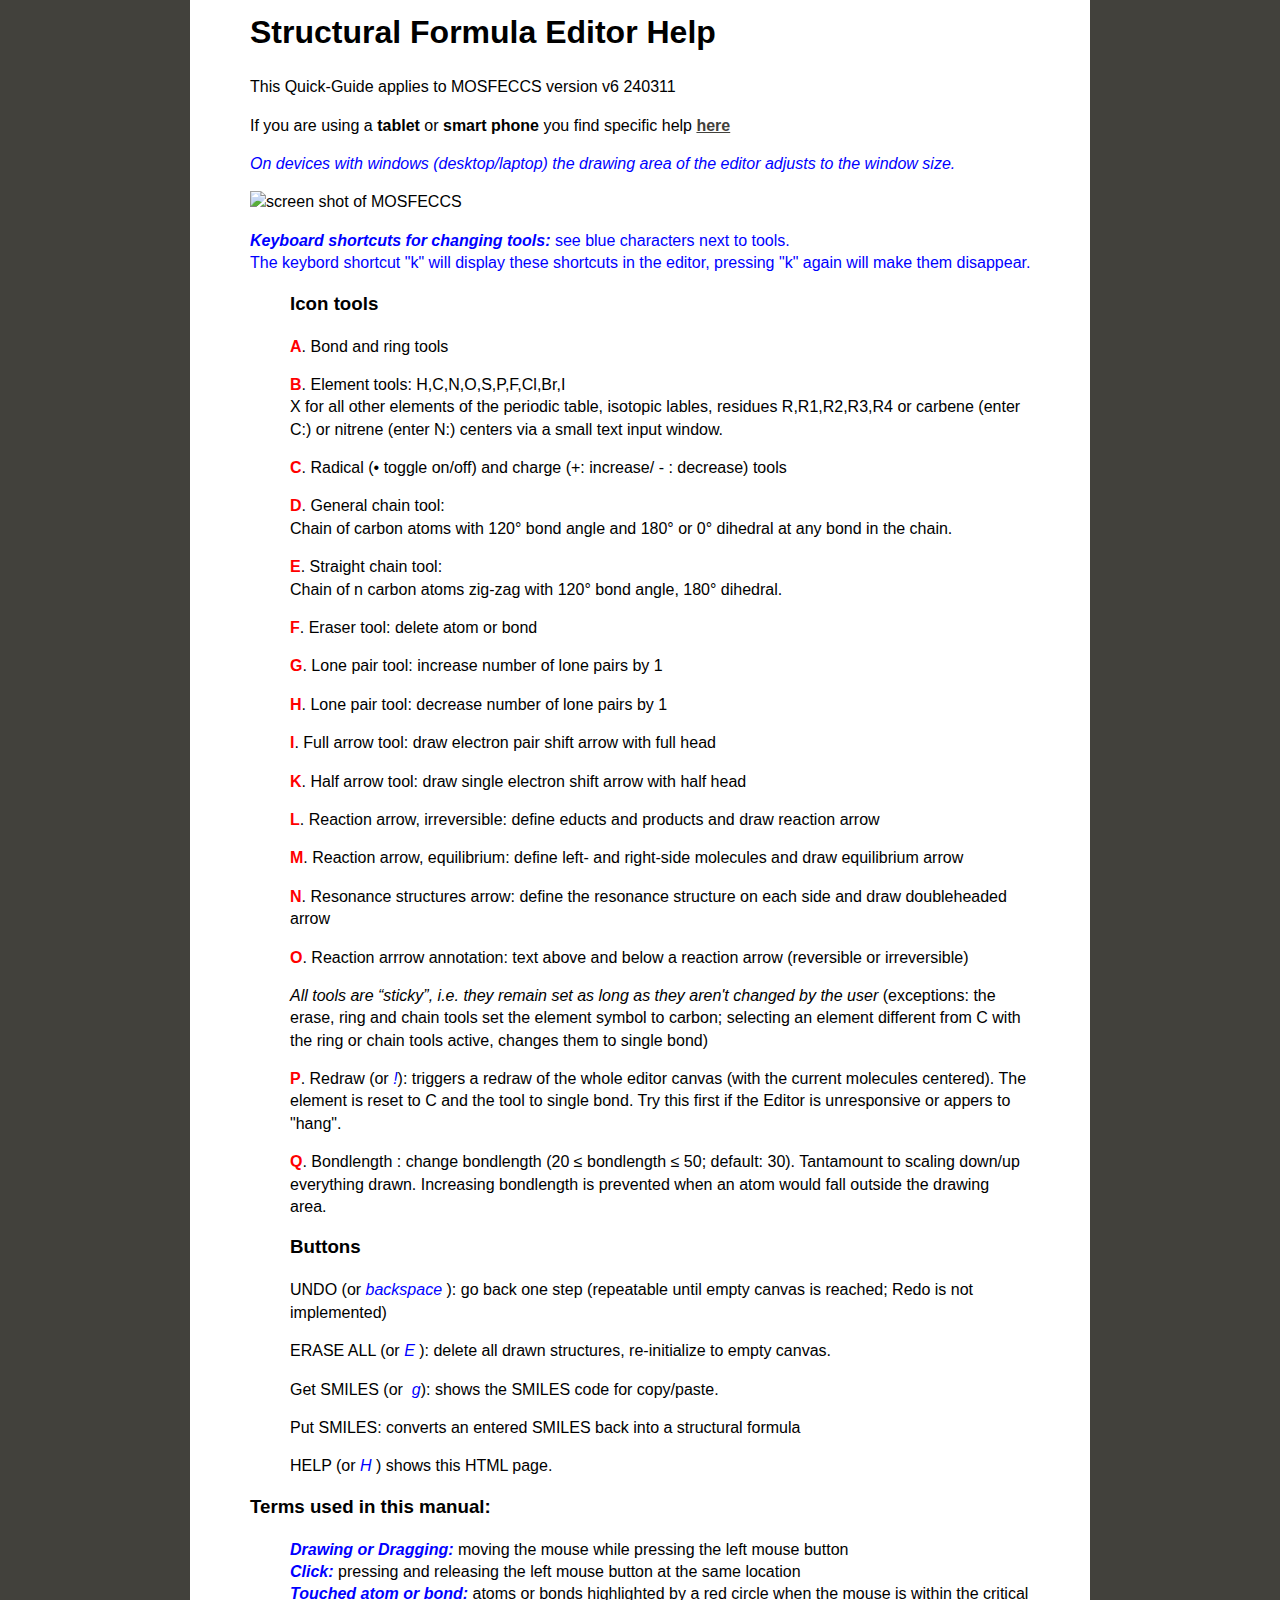
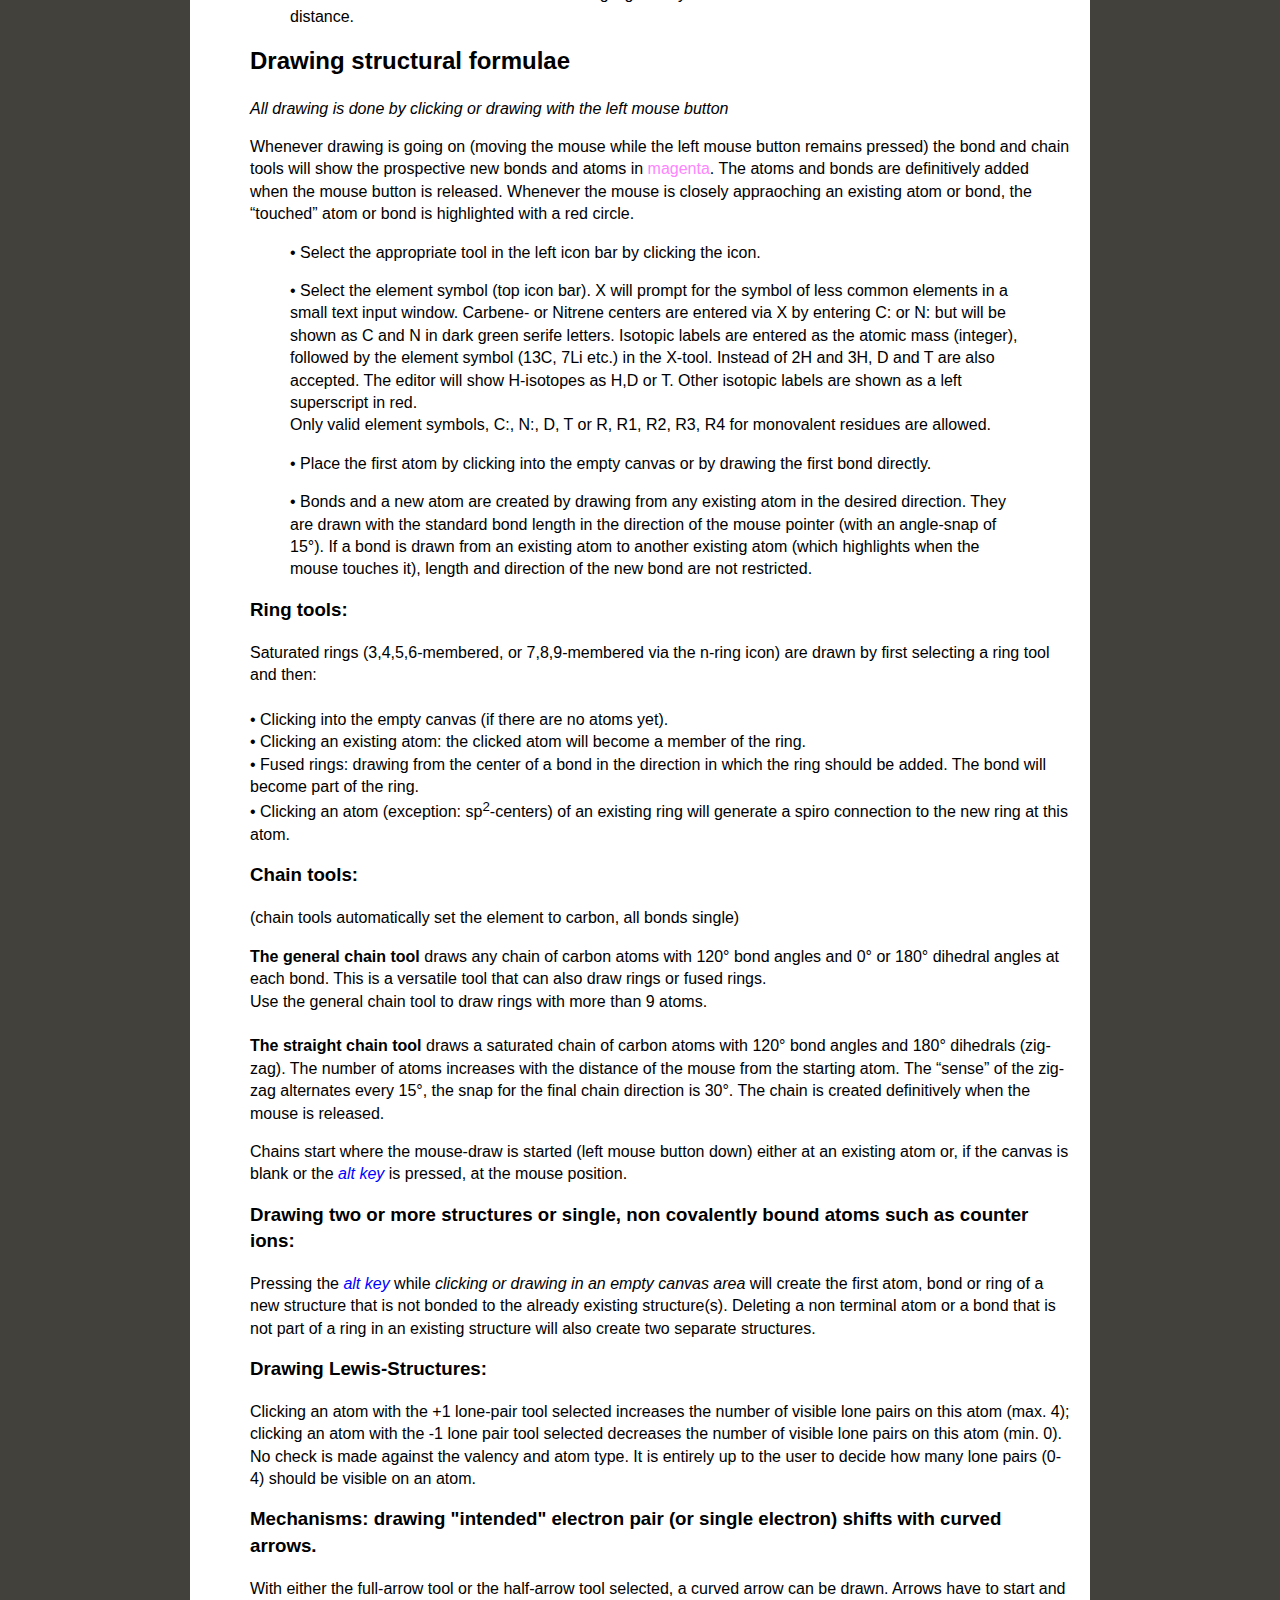
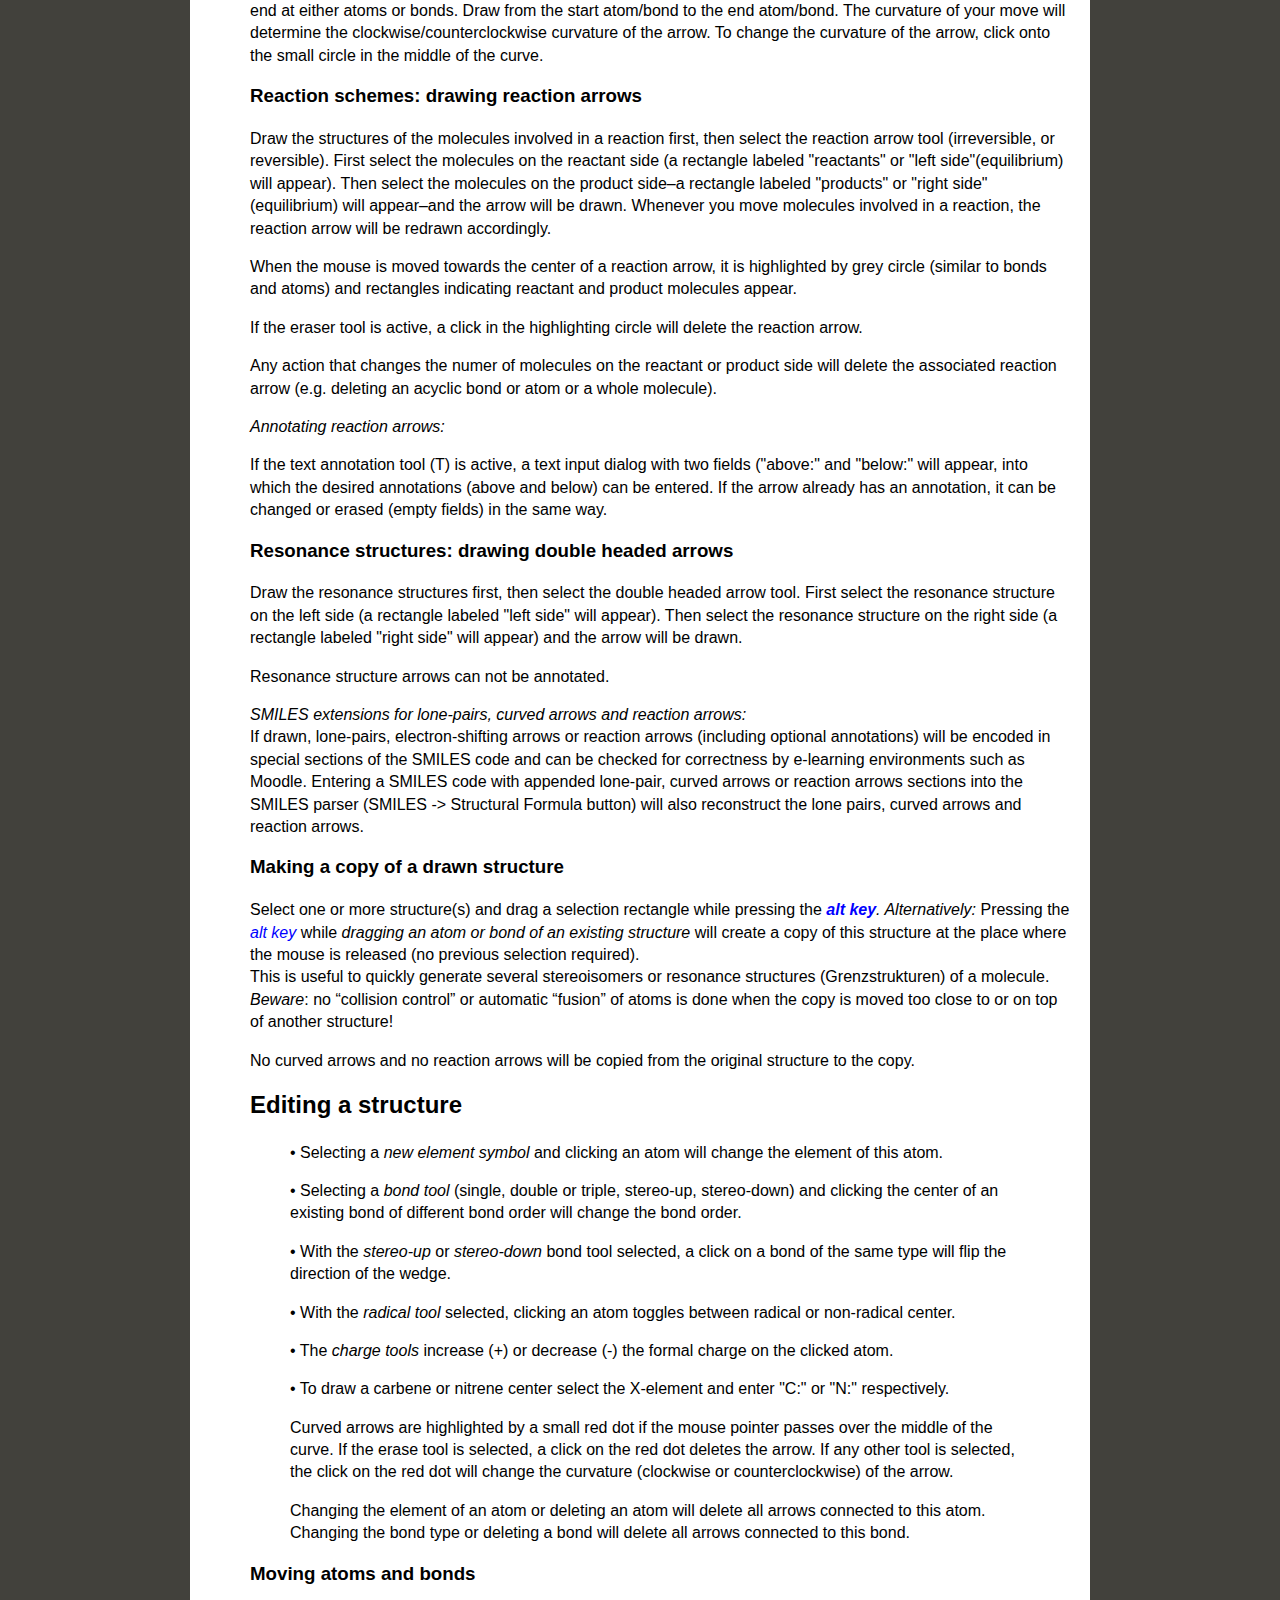
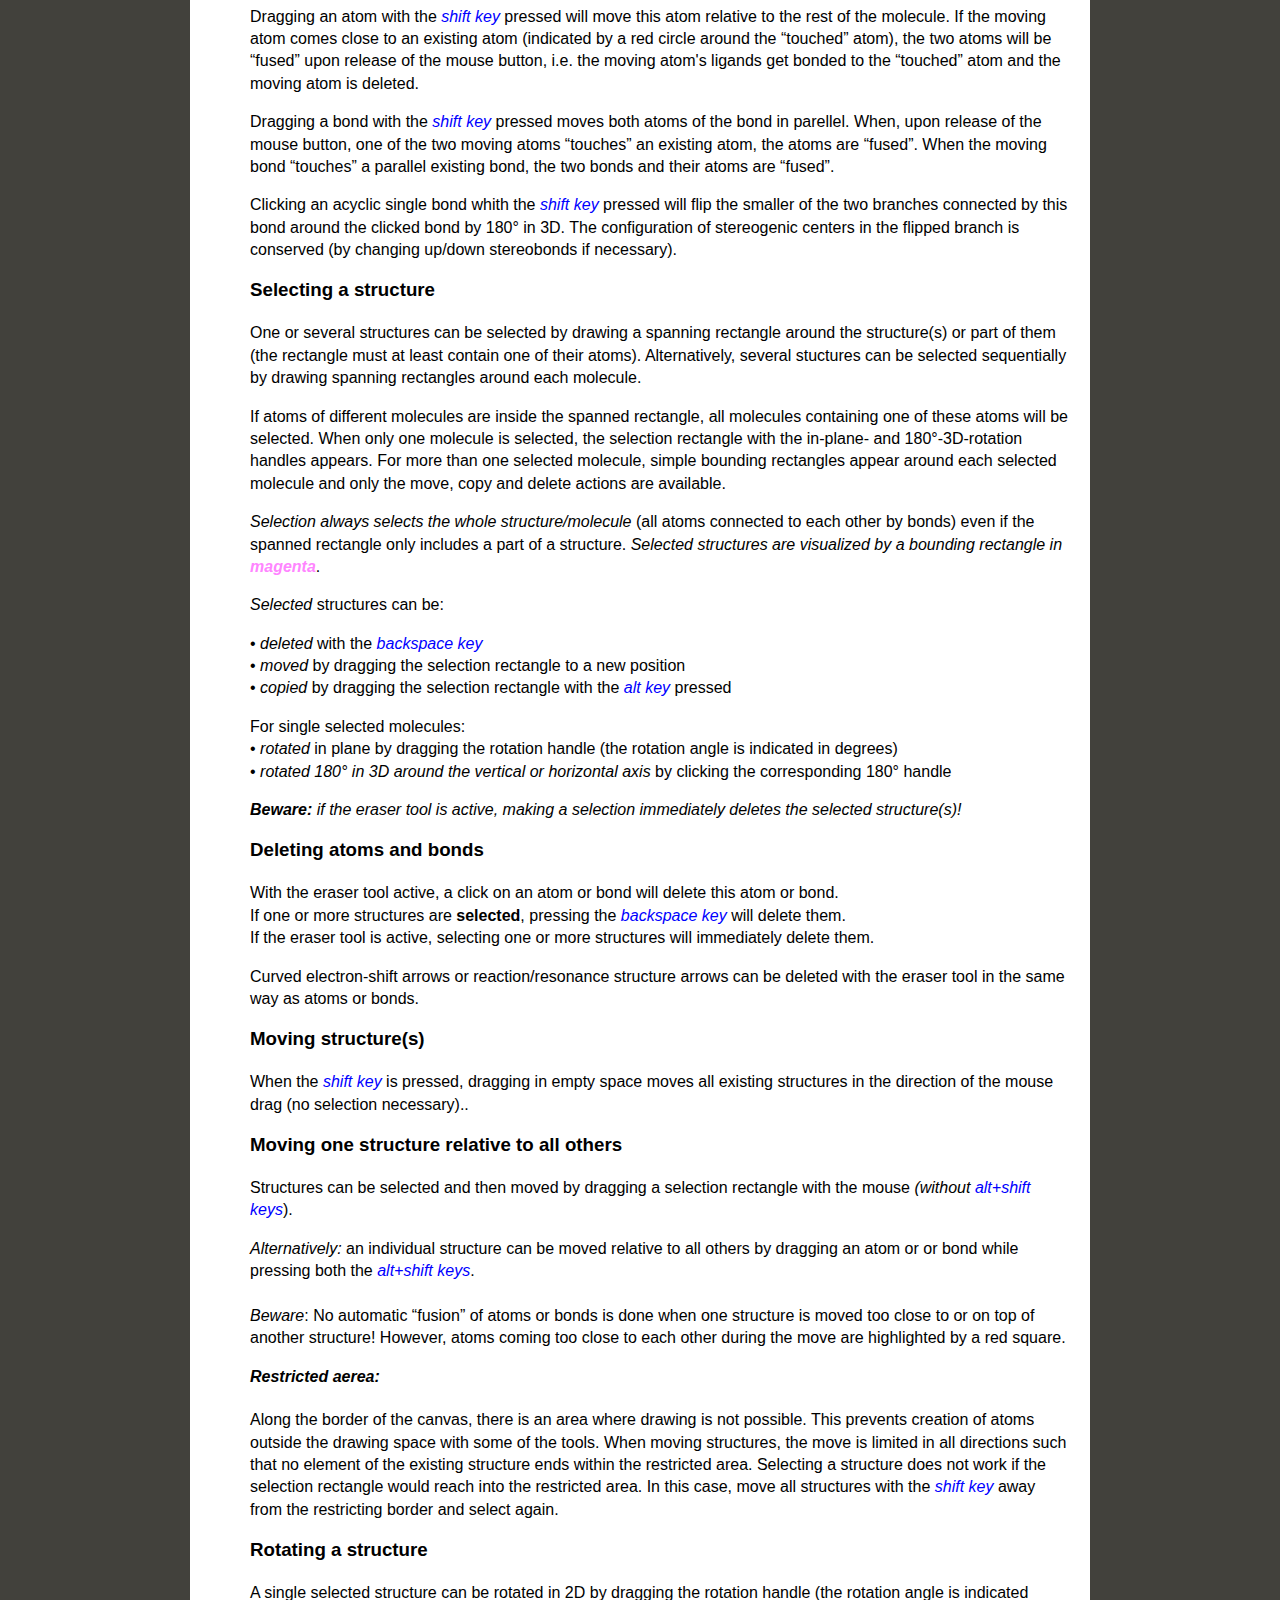
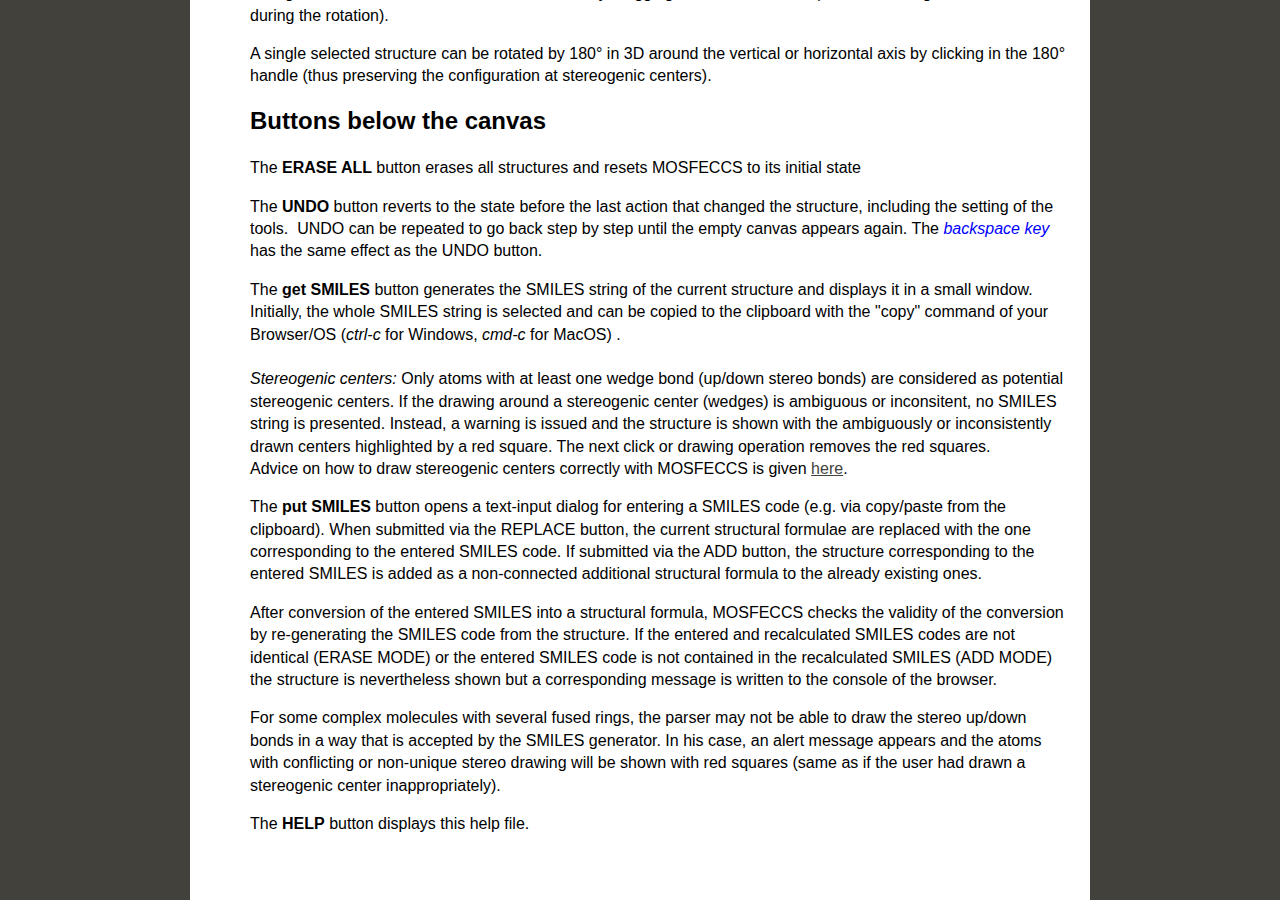
==== MolSketch Help.html @ 00e98e89 "Add files via upload" ====
<!DOCTYPE html PUBLIC "-//W3C//DTD XHTML 1.0 Transitional//EN" "http://www.w3.org/TR/xhtml1/DTD/xhtml1-transitional.dtd">
<!-- saved from url=(0102)https://moodle-app2.let.ethz.ch/pluginfile.php/2213157/mod_resource/content/31/help/MOSFECCS_Help.html -->
<html xmlns="http://www.w3.org/1999/xhtml"><head><meta http-equiv="Content-Type" content="text/html; charset=UTF-8">

<title>MolSketch Help</title>
<style type="text/css">
<!--
body {
	font: 100%/1.4 Verdana, Arial, Helvetica, sans-serif;
	background-color: #42413C;
	margin: 0;
	padding: 0;
	color: #000;
}

/* ~~ Element-/Tag-Selektoren ~~ */
ul, ol, dl { /* Aufgrund von Abweichungen zwischen verschiedenen Browsern empfiehlt es sich, die Auffüllung und den Rand in Listen auf 0 einzustellen. Zu Konsistenzzwecken können Sie die gewünschten Werte entweder hier oder in den enthaltenen Listenelementen (LI, DT, DD) eingeben. Beachten Sie, dass die hier eingegebenen Werte hierarchisch auf die .nav-Liste angewendet werden, sofern Sie keinen spezifischeren Selektor festlegen. */
	padding: 0;
	margin: 0;
}
h1, h2, h3, h4, h5, h6, p {
	margin-top: 0;	 /* Durch Verschieben des oberen Rands wird das Problem behoben, dass Ränder aus dem zugehörigen div-Tag geraten können. Der übrig gebliebene untere Rand hält ihn getrennt von allen folgenden Elementen. */
	padding-right: 20px;
	padding-left: 60px; /* Durch Hinzufügen der Auffüllung zu den Seiten der Elemente innerhalb der div-Tags anstelle der div-Tags selbst entfallen jegliche Box-Modell-Berechnungen. Alternativ kann auch ein verschachteltes div-Tag mit seitlicher Auffüllung verwendet werden. */
}
a img { /* Dieser Selektor entfernt den standardmäßigen blauen Rahmen, der in einigen Browsern um ein Bild angezeigt wird, wenn es von einem Hyperlink umschlossen ist. */
	border: none;
}
/* ~~ Die Reihenfolge der Stildefinitionen für die Hyperlinks der Site, einschließlich der Gruppe der Selektoren zum Erzeugen des Hover-Effekts, muss erhalten bleiben. ~~ */
a:link {
	color: #42413C;
	text-decoration: underline; /* Sofern Ihre Hyperlinks nicht besonders hervorgehoben werden sollen, empfiehlt es sich, zur schnellen visuellen Erkennung Unterstreichungen zu verwenden. */
}
a:visited {
	color: #6E6C64;
	text-decoration: underline;
}

/* ~~ Dieser Container mit fester Breite umschließt die anderen div-Tags. ~~ */
.container {
	width: 900px; 
	background-color: #FFF;
	margin: 0 auto; /* Der mit der Breite gekoppelte automatische Wert an den Seiten zentriert das Layout. */
}



.content {

	padding: 10px 0;
}
.container .content blockquote p strong {
	color: #F00;
}
.container .content blockquote p strong em {
	color: #00F;
}
.legend_to_picture {
	color: #00F;
}
.warning_on_top {
	color: #F00;
}
.blue_regular {
	color: #00F;
}
#textblau {
	color: #00F;
}
.magenta {
	color: #FF85FF;
}



-->
</style><style>
      body.shimeji-pinned iframe {
        pointer-events: none;
      }
      body.shimeji-select-ie {
        cursor: cell !important;
      }
      #shimeji-contextMenu::-webkit-scrollbar {
        width: 6px;
      }
      #shimeji-contextMenu::-webkit-scrollbar-thumb {
        background-color: rgba(30,30,30,0.6);
        border-radius: 3px;
      }
      #shimeji-contextMenu::-webkit-scrollbar-thumb:hover {
        background: #555;
      }
    </style><meta name="shimejiBrowserExtensionId" content="gohjpllcolmccldfdggmamodembldgpc" data-version="2.0.5"><link id="nordvpn-contentScript-extension-fonts" rel="stylesheet" href="./MolSketch Help_files/css"></head>

<body>

<div class="container">
  <div class="content">
    <h1>Structural Formula Editor Help</h1>
    <p>This Quick-Guide applies to MOSFECCS version v6 240311</p>
    <p>If you are using a <strong>tablet </strong>or<strong> smart phone&nbsp;</strong>you find specific help <a href="https://moodle-app2.let.ethz.ch/pluginfile.php/2213157/mod_resource/content/31/help/MOSFECCS_tablet_Help.html" title="Help for tablets"><strong>here</strong></a></p>
    <p class="blue_regular"><em>On devices with windows (desktop/laptop) the drawing area of the editor adjusts to the window size.</em></p>
    <p><img src="./MolSketch Help_files/ScreenShot_DT.jpg" width="720" height="680" alt="screen shot of MOSFECCS"></p>
    <p class="legend_to_picture">	<em><strong>Keyboard shortcuts for changing tools:</strong></em> see blue characters next to tools. <br>
    The keybord shortcut "k" will display these shortcuts in the editor, pressing "k" again will make them disappear.</p>
    <blockquote>
      <h3>Icon tools</h3>
    <p><strong>A</strong>.	Bond and ring tools</p>
	<p><strong>B</strong>.	Element tools: H,C,N,O,S,P,F,Cl,Br,I <br>
	  X for all other elements of the periodic table, isotopic lables, residues R,R1,R2,R3,R4 or carbene (enter C:) or nitrene (enter N:) centers via a small text input window.<br>
  </p>
	<p><strong>C</strong>.	Radical (• toggle on/off) and charge (+: increase/ - : decrease) tools<br>
    </p>
    <p><strong></strong><strong>D</strong>.	General chain tool:<br>
	Chain of carbon atoms with 120° bond angle and 180° or 0° dihedral at any bond in the chain.</p> 
	<p><strong>E</strong>.	Straight chain tool:<br> 
	Chain of n carbon atoms zig-zag with 120° bond angle, 180° dihedral.</p>
	<p><strong>F</strong>.	Eraser tool: delete atom or bond</p>
	<p><strong>G</strong>.	Lone pair tool: increase number of lone pairs by 1</p>
	<p><strong>H</strong>.	Lone pair tool: decrease number of lone pairs by 1</p>
    <p><strong>I</strong>.	Full arrow tool: draw electron pair shift arrow with full head</p>
    <p><strong>K</strong>.	Half arrow tool: draw single electron shift arrow with half head</p>
    <p><strong>L</strong>.	Reaction arrow, irreversible: define educts and products and draw reaction arrow</p>
    <p><strong>M</strong>.	Reaction arrow, equilibrium: define left- and right-side molecules and draw equilibrium arrow</p>
    <p><strong>N</strong>.	Resonance structures arrow: define the resonance structure on each side and draw doubleheaded arrow</p>
    <p><strong>O</strong>.	Reaction arrrow annotation: text above and below a reaction arrow (reversible or irreversible)</p>
    <p><em></em><em>All tools are “sticky”, i.e. they remain set as long as they aren't changed by the user</em> (exceptions: the erase, ring and chain tools set the element symbol to carbon; selecting an element different from C with the ring or chain tools active, changes them to single bond)</p>
	  <p><strong>P</strong>.	Redraw (or <span class="blue_regular"><em>!</em></span>): triggers a redraw of the whole editor canvas (with the current molecules centered). The element is reset to C and the tool to single bond. Try this first if the Editor is unresponsive or appers to "hang".&nbsp;</p>
	  <p><strong>Q</strong>. Bondlength : change bondlength (20 ≤ bondlength ≤ 50; default: 30). Tantamount to scaling down/up everything drawn.&nbsp;Increasing bondlength is prevented when an atom would fall outside the drawing area.&nbsp;&nbsp;</p>
<h3>Buttons</h3>
<p></p>
    <p></p>
    
<p>UNDO (or <span class="blue_regular"><em>backspace</em> </span>): go back one step (repeatable until empty canvas is reached; Redo is not implemented)</p>
<p>ERASE ALL (or <span class="blue_regular"><em>E</em> </span>): delete all drawn structures, re-initialize to empty canvas.</p>
<p>Get SMILES  (or&nbsp; <span class="blue_regular"><em>g</em></span>): shows the SMILES code  for copy/paste.</p>
<p>Put SMILES:	converts an entered SMILES back into a structural formula</p>
<p>HELP (or <span class="blue_regular"><em>H</em> </span>) shows this HTML page.&nbsp;</p>
    </blockquote>
    <h3>Terms used in this manual:</h3>
      <blockquote>
        <p><strong><em>Drawing or Dragging:</em></strong> moving the mouse while pressing the left mouse button<br>
        <strong><em>Click:</em></strong> pressing and releasing the left mouse button at the same location<br>
        <strong><em>Touched atom or bond:</em></strong> atoms or bonds highlighted by a red circle when the mouse is within the critical distance.        </p>
    </blockquote>
    <h2>Drawing structural formulae</h2>
    <p><em>All drawing is done by clicking or drawing with the left mouse button</em></p>
    <p>Whenever drawing is going on (moving the mouse while the left mouse button remains pressed) the bond and chain tools will show the prospective new bonds and atoms in <span class="magenta">magenta</span>. The atoms and bonds are definitively added when the mouse button is released. Whenever the mouse is closely appraoching an existing atom or bond, the “touched” atom or bond is highlighted with a red circle.</p> 
    <blockquote>
      <p>• Select the appropriate tool in the left icon bar by clicking the icon.</p>
      <p>• Select the element symbol (top icon bar). X will prompt for the symbol of less common elements in a small text input window. Carbene- or Nitrene centers are entered via X by entering C: or N: but will be shown as C and N in dark green serife letters. Isotopic labels are entered as the atomic mass (integer), followed by the element symbol (13C, 7Li etc.) in the X-tool. Instead of 2H and 3H, D and T are also accepted. The editor will show H-isotopes as H,D or T. Other isotopic labels are shown as a left superscript in red.&nbsp; &nbsp; <br>
        Only valid element symbols, C:, N:, D, T or R, R1, R2, R3, R4 for monovalent residues are allowed. </p>
      <p>• Place the first atom by clicking into the empty canvas or by drawing the first bond directly.</p>
      <p>• Bonds and a new atom are created by drawing from any existing atom in the desired direction. They are drawn with the standard bond length in the direction of the mouse pointer (with an angle-snap of  15°). If a bond is drawn from an existing atom to another existing atom (which highlights when the mouse touches it),  length and direction of the new bond are not restricted.    </p>
    </blockquote>
    <h3>Ring tools:</h3>
    <p>Saturated rings (3,4,5,6-membered, or 7,8,9-membered via the n-ring icon) are drawn by first selecting a ring tool and then:<br>
      <br>
      •	Clicking into the empty canvas (if there are no atoms yet).<br>
      •	Clicking an existing atom: the clicked atom will become a member of the ring.<br>
      •	Fused rings: drawing from the center of a bond in the direction in which the ring should be added. The bond will become part of the ring.<br>
    •	Clicking an  atom (exception: sp<sup>2</sup>-centers) of an existing ring will generate a spiro connection to the new ring at this atom.</p>
    <h3>Chain tools:</h3> 
    <p>(chain tools automatically set the element to carbon, all bonds single)</p>
    <p><strong>The general chain tool</strong> draws any chain of carbon atoms with 120° bond angles and 0° or 180° dihedral angles at each bond. This is a versatile tool that can also draw rings or fused rings. <br>
      Use the general chain tool to draw rings with more than 9 atoms.<br>
      <br>
      <strong>The straight chain tool</strong> draws a saturated chain of carbon atoms with 120° bond angles and 180° dihedrals (zig-zag). The number of atoms increases with the distance of the mouse from the starting atom. The “sense” of the zig-zag alternates every 15°, the snap for the final chain direction is 30°. The chain is created definitively when the mouse is released.<br>
	  </p>
<p>Chains start where the mouse-draw is started (left mouse button down) either at an existing atom or, if the canvas is blank or the <span class="blue_regular"><em>alt key</em></span> is pressed, at the mouse position.</p>
    <h3>Drawing two or more structures or single, non covalently bound atoms such as counter ions:</h3>
    <p>Pressing the<span class="blue_regular"> <em>alt</em> <em>key</em></span> while <em>clicking or drawing in an empty canvas area</em> will create the first atom, bond or ring of a new structure that is not bonded to the already existing structure(s). Deleting a non terminal atom or a bond that is not part of a ring in an existing structure will also create two separate structures.</p>
    <h3>Drawing Lewis-Structures:</h3>
    <p>Clicking an atom with the +1 lone-pair tool selected increases the number of visible lone pairs on this atom (max. 4); clicking an atom with the -1 lone pair tool selected decreases the number of visible lone pairs on this atom (min. 0). No check is made against the valency and atom type. It is entirely up to the user to decide how many lone pairs (0-4) should be visible on an atom.</p>
    <h3>Mechanisms: drawing "intended" electron pair (or single electron) shifts with curved arrows.</h3>
    <p>With either the full-arrow tool or the half-arrow tool selected, a curved arrow can be drawn. Arrows have to start and end at either atoms or bonds. Draw from the start atom/bond to the end atom/bond. The curvature of your move will determine the clockwise/counterclockwise curvature of the arrow. To change the curvature of the arrow, click onto the small circle in the middle of the curve.    </p>
    <h3>Reaction schemes: drawing reaction arrows    </h3>
    <p>Draw the structures of the molecules involved in a reaction first, then select the reaction arrow tool (irreversible, or reversible). First select the molecules on the reactant side (a rectangle labeled "reactants" or "left side"(equilibrium) will appear). Then select the molecules on the product side–a rectangle labeled "products" or "right side" (equilibrium) will appear–and the arrow will be drawn. Whenever you move molecules involved in a reaction, the reaction arrow will be redrawn accordingly.</p>
    <p>When  the mouse is moved towards the center of a reaction arrow, it is highlighted by grey circle (similar to bonds and atoms) and rectangles indicating reactant and product molecules appear. </p>
    <p>If the eraser tool is active, a click in the highlighting circle will delete the reaction arrow.</p>
    <p>Any action that changes the numer of molecules on the reactant or product side will delete the associated reaction arrow (e.g. deleting an acyclic bond or atom or a whole molecule).</p>
    <p><em>Annotating reaction arrows:</em></p>
    <p>If the text annotation tool (T) is active, a text input dialog with two fields ("above:" and "below:" will appear, into which the desired annotations (above and below) can be entered. If the arrow already has an annotation, it can be changed or erased (empty fields) in the same way. </p>
    <h3>Resonance structures: drawing double headed arrows</h3>
    <p>Draw the resonance structures  first, then select the double headed arrow tool. First select the resonance structure on the left side (a rectangle labeled "left side" will appear). Then select the resonance structure on the right side (a rectangle labeled "right side" will appear) and the arrow will be drawn.</p>
    <p>Resonance structure arrows can not be annotated.</p>
    <p><em>SMILES extensions for lone-pairs, curved arrows and reaction arrows:<br>
    </em>If drawn, lone-pairs, electron-shifting arrows or reaction arrows (including optional annotations) will be encoded in special sections of the SMILES code and can be checked for correctness by e-learning environments such as Moodle. Entering a SMILES code with appended lone-pair, curved arrows or reaction arrows sections into the SMILES parser (SMILES -&gt; Structural Formula button) will also reconstruct the lone pairs, curved arrows and reaction arrows.</p>
    <h3>Making a copy of a drawn structure    </h3>
    <p>Select one or more structure(s) and drag a selection rectangle while pressing the <span class="blue_regular"><strong><em>alt key</em></strong><em></em></span><em>. Alternatively: </em>Pressing the <em class="blue_regular">alt key</em> while  <em>dragging an atom or bond of an existing structure</em> will create a copy of this structure at the place where the mouse is released (no previous selection required). <br>
    This is useful to quickly generate several stereoisomers or resonance structures (Grenzstrukturen) of a molecule.<em><br>
    Beware</em>: no “collision control” or automatic “fusion” of atoms is done when the copy is moved too close to or on top of another structure!</p>
    <p>No curved arrows and no reaction arrows will be copied from the original structure to the copy.</p>
    <h2>Editing a structure</h2>
    <blockquote>
      <p>•	Selecting a <em>new element symbol</em> and clicking an atom will change the element of this atom.</p>
      <p>•	Selecting a <em>bond tool</em> (single, double or triple, stereo-up, stereo-down) and clicking the center 
        of an existing bond of different bond order will change the bond order.</p>
      <p>•	With the <em>stereo-up</em> or <em>stereo-down</em> bond tool selected, a click on a bond of the same type will flip the direction of the wedge.</p>
      <p>•	With the <em>radical tool</em> selected, clicking an atom toggles between radical or non-radical center.</p>
      <p>•	The <em>charge tools</em> increase (+) or decrease (-) the formal charge on the clicked atom.</p>
      <p>•	To draw a carbene or nitrene center select the X-element and enter "C:" or "N:" respectively.</p>
      <p>Curved arrows are highlighted by a small red dot if the mouse pointer passes over the middle of the curve. If the erase tool is selected, a click on the red dot deletes the arrow. If any other tool is selected, the click on the red dot will change the curvature (clockwise or counterclockwise) of the arrow.</p>
      <p>Changing the element of an atom or deleting an atom will delete all arrows connected to this atom.<br>
        Changing the bond type or deleting a bond will delete all arrows connected to this bond. </p>
    </blockquote>
    <h3>Moving atoms and bonds</h3>
    <p>Dragging an atom with the <em class="blue_regular">shift key</em> pressed will move this atom relative to the rest of the molecule. If the moving atom comes close to an existing atom (indicated by a red circle around the “touched” atom), the two atoms will be “fused” upon release of the mouse button, i.e. the moving atom's ligands get bonded to the “touched” atom and the moving atom is deleted.</p>
    <p>Dragging a bond with the <em class="blue_regular">shift key</em> pressed moves both atoms of the bond in parellel. When, upon release of the mouse button, one of the two moving atoms “touches” an existing atom, the atoms are “fused”. When the moving bond “touches” a parallel existing bond, the two bonds and their atoms are “fused”. </p>
    <p>Clicking an acyclic single bond whith the  <em class="blue_regular">shift key</em> pressed will flip the smaller of the two branches connected by this bond around the clicked bond by 180° in 3D. The configuration of stereogenic centers in the flipped branch is conserved (by changing up/down stereobonds if necessary).</p>
      <p></p>
    <h3>Selecting a structure</h3>
      <p>One or several structures can be selected by drawing a spanning rectangle around the structure(s) or part of them (the rectangle must at least contain one of their atoms). Alternatively, several stuctures can be selected sequentially by drawing spanning rectangles around each molecule. </p>
      <p>If atoms of different molecules are inside the spanned rectangle, all  molecules containing one of these atoms will be selected. When only one molecule is selected, the selection rectangle with the in-plane- and 180°-3D-rotation handles appears. For more than one selected molecule,  simple bounding rectangles appear around each selected molecule and only the move, copy and delete actions are available.</p>
      <p><em>Selection always selects the whole structure/molecule</em> (all atoms connected to each other by bonds) even if the spanned rectangle only includes a part of a structure. <em>Selected structures are visualized by a bounding rectangle in <span class="magenta"><strong>magenta</strong></span></em>.      </p>
      <p><em>Selected</em> structures can be:</p>
      <p>• <em>deleted</em> with the <span class="blue_regular" id="textblau"><em>backspace key</em></span><br>
        • <em>moved</em> by dragging the selection rectangle to a new position<br>
      • <em>copied</em> by dragging the selection rectangle with the <span class="blue_regular"><em>alt key</em></span> pressed</p>
      <p>For single selected molecules:<br>
    	• <em>rotated</em> in plane by dragging the rotation handle (the rotation angle is indicated in degrees)<br>
        • <em> rotated 180° in 3D around the vertical or horizontal axis </em>by clicking the corresponding 180° handle <br>
      </p>
      <p><em><strong>Beware:</strong> if the eraser tool is active, making a selection immediately deletes the selected structure(s)!</em></p>
    <h3>Deleting atoms and bonds</h3>
    <p>With the eraser tool active, a click on an atom or bond will delete this atom or bond.<br>
      If one or more structures are <strong>selected</strong>, pressing the <span class="blue_regular"><em>backspace key</em> </span> will delete them. <br>
      If the eraser tool is active, selecting one or more structures will immediately delete them.</p>
    <p>Curved electron-shift arrows or reaction/resonance structure arrows can be deleted with the eraser tool in the same way as atoms or bonds.</p>
<h3>Moving structure(s)</h3>
    <p>When the <em class="blue_regular">shift key</em> is pressed, dragging in empty space moves all existing structures in the direction of the mouse drag (no selection necessary)..<br>
    </p>
    <h3>Moving one structure relative to all others</h3>
    <p>Structures can be selected and then moved by dragging  a selection rectangle with the mouse <em>(without</em> <em class="blue_regular">alt+shift keys</em>).</p>
    <p><em>Alternatively:</em> an individual structure can be moved relative to all others by dragging an atom or or bond while pressing both the <em class="blue_regular">alt+shift keys</em>.<br>
      <br>
    <em>Beware</em>: No automatic “fusion” of atoms or bonds is done when one structure is moved too close to or on top of another structure! However, atoms coming too close to each other during the move are highlighted by a red square.</p>
    <h4><em>Restricted aerea:</em></h4>
    <p>Along the border of the canvas, there is an area where drawing is not possible. This prevents creation of atoms outside the drawing space with some of the tools. When moving structures, the move is limited in all directions such that no element of the existing structure ends within the restricted area. Selecting a structure does not work if the selection rectangle would reach into the restricted area. In this case, move all structures with the <span class="blue_regular"><em>shift key</em></span> away from the restricting border and select again.</p>
    <h3>Rotating a structure</h3>
    <p>A single selected structure can be rotated in 2D by dragging the rotation handle (the rotation angle is indicated during the rotation).</p>
    <p>A single selected structure can be rotated  by 180° in 3D around the vertical or horizontal axis by clicking in the 180° handle (thus preserving the configuration at stereogenic centers).</p>
    <p></p>
    <h2>Buttons below the canvas    </h2>
    <p>The <strong>ERASE ALL </strong>button erases all structures and resets MOSFECCS to its initial state</p>
    <p>The <strong>UNDO </strong>button reverts to the state before the last action that changed the structure, including the setting of the tools.&nbsp; UNDO can be repeated to go back step by step until the empty canvas appears again. The <span class="blue_regular"><em>backspace key</em></span> has the same effect as the UNDO button.&nbsp;&nbsp;</p>
    <p>The <strong>get SMILES </strong> button generates the SMILES string of the current structure and displays it in a small window. Initially, the whole SMILES string is selected and  can be copied to the clipboard with the "copy" command of your Browser/OS (<em>ctrl-c</em> for Windows, <em>cmd-c</em> for MacOS) .<br>
<br>
      <em>Stereogenic centers:</em> Only atoms with at least one wedge bond (up/down stereo bonds) are considered as potential stereogenic centers. If the drawing around a stereogenic center (wedges) is ambiguous or inconsitent, no SMILES string is presented. Instead, a warning is issued and the structure is shown with the ambiguously or inconsistently drawn centers highlighted by a red square. The next click or drawing operation removes the red squares. <br>
    Advice on how to draw stereogenic centers correctly with MOSFECCS is given <a href="https://moodle-app2.let.ethz.ch/pluginfile.php/2213157/mod_resource/content/31/stereohelp/stereodrawing.html">here</a>.</p>
<p>The <strong>put</strong>&nbsp;<strong>SMILES</strong> button opens a text-input dialog for entering a SMILES code (e.g. via copy/paste from the clipboard). When submitted via the REPLACE button, the current structural formulae are replaced with the one corresponding to the entered SMILES code. If submitted via the ADD button, the structure corresponding to the entered SMILES is added as a non-connected additional structural formula to the already existing ones.</p>
    <p>After conversion of the entered SMILES into a structural formula, MOSFECCS checks the validity of the conversion by re-generating the SMILES code from the  structure. If the entered and recalculated SMILES codes are not identical (ERASE MODE) or the entered SMILES code is not contained in the recalculated SMILES (ADD MODE) the structure is nevertheless shown but a corresponding message is written to the console of the browser.</p>
    <p>For some complex molecules with several fused rings, the parser may not be able to draw the stereo up/down bonds in a way that is accepted by the SMILES generator. In his case, an alert message appears and the atoms with conflicting or non-unique stereo drawing will be shown with red squares (same as if the user had drawn a stereogenic center inappropriately). </p>
    <p>The <strong>HELP</strong> button displays this help file.</p>
<p><br>
</p>
  </div>
  <!-- end .container --></div>


<div id="shimeji-workArea" style="position: fixed; background: transparent; z-index: 2147483643; width: 100vw; height: 100vh; left: 0px; top: 0px; transform: translate(0px, 0px); pointer-events: none;"></div></body><f190bd2b-2269-47bc-87df-debbedae7aec><template shadowrootmode="closed"><div id="e8a3aaf5-d23c-4831-b4bc-423915dc358a" style="position: fixed; top: 0px; left: 50%; transform: translateX(-50%); z-index: 2147483647;"></div><style>*,::backdrop,:after,:before{--tw-border-spacing-x:0;--tw-border-spacing-y:0;--tw-translate-x:0;--tw-translate-y:0;--tw-rotate:0;--tw-skew-x:0;--tw-skew-y:0;--tw-scale-x:1;--tw-scale-y:1;--tw-pan-x: ;--tw-pan-y: ;--tw-pinch-zoom: ;--tw-scroll-snap-strictness:proximity;--tw-gradient-from-position: ;--tw-gradient-via-position: ;--tw-gradient-to-position: ;--tw-ordinal: ;--tw-slashed-zero: ;--tw-numeric-figure: ;--tw-numeric-spacing: ;--tw-numeric-fraction: ;--tw-ring-inset: ;--tw-ring-offset-width:0px;--tw-ring-offset-color:#fff;--tw-ring-color:#3b82f680;--tw-ring-offset-shadow:0 0 #0000;--tw-ring-shadow:0 0 #0000;--tw-shadow:0 0 #0000;--tw-shadow-colored:0 0 #0000;--tw-blur: ;--tw-brightness: ;--tw-contrast: ;--tw-grayscale: ;--tw-hue-rotate: ;--tw-invert: ;--tw-saturate: ;--tw-sepia: ;--tw-drop-shadow: ;--tw-backdrop-blur: ;--tw-backdrop-brightness: ;--tw-backdrop-contrast: ;--tw-backdrop-grayscale: ;--tw-backdrop-hue-rotate: ;--tw-backdrop-invert: ;--tw-backdrop-opacity: ;--tw-backdrop-saturate: ;--tw-backdrop-sepia: ;--tw-contain-size: ;--tw-contain-layout: ;--tw-contain-paint: ;--tw-contain-style: }*,:after,:before{border:0 solid #1b1b1b33;box-sizing:border-box}:after,:before{--tw-content:""}:host,html{line-height:1.5;-webkit-text-size-adjust:100%;font-family:Lato,ui-sans-serif,system-ui,-apple-system,BlinkMacSystemFont,Segoe UI,Roboto,Helvetica Neue,Arial,Noto Sans,sans-serif,Apple Color Emoji,Segoe UI Emoji,Segoe UI Symbol,Noto Color Emoji;font-feature-settings:normal;font-variation-settings:normal;tab-size:4;-webkit-tap-highlight-color:transparent}body{line-height:inherit;margin:0}hr{border-top-width:1px;color:inherit;height:0}abbr:where([title]){text-decoration:underline dotted}h1,h2,h3,h4,h5,h6{font-size:inherit;font-weight:inherit}a{color:inherit;text-decoration:inherit}b,strong{font-weight:bolder}code,kbd,pre,samp{font-family:ui-monospace,SFMono-Regular,Menlo,Monaco,Consolas,Liberation Mono,Courier New,monospace;font-feature-settings:normal;font-size:1em;font-variation-settings:normal}small{font-size:80%}sub,sup{font-size:75%;line-height:0;position:relative;vertical-align:initial}sub{bottom:-.25em}sup{top:-.5em}table{border-collapse:collapse;border-color:inherit;text-indent:0}button,input,optgroup,select,textarea{color:inherit;font-family:inherit;font-feature-settings:inherit;font-size:100%;font-variation-settings:inherit;font-weight:inherit;letter-spacing:inherit;line-height:inherit;margin:0;padding:0}button,select{text-transform:none}button,input:where([type=button]),input:where([type=reset]),input:where([type=submit]){-webkit-appearance:button;background-color:initial;background-image:none}:-moz-focusring{outline:auto}:-moz-ui-invalid{box-shadow:none}progress{vertical-align:initial}::-webkit-inner-spin-button,::-webkit-outer-spin-button{height:auto}[type=search]{-webkit-appearance:textfield;outline-offset:-2px}::-webkit-search-decoration{-webkit-appearance:none}::-webkit-file-upload-button{-webkit-appearance:button;font:inherit}summary{display:list-item}blockquote,dd,dl,figure,h1,h2,h3,h4,h5,h6,hr,p,pre{margin:0}fieldset{margin:0}fieldset,legend{padding:0}menu,ol,ul{list-style:none;margin:0;padding:0}dialog{padding:0}textarea{resize:vertical}input::placeholder,textarea::placeholder{color:#5e5e5e;opacity:1}[role=button],button{cursor:pointer}:disabled{cursor:default}audio,canvas,embed,iframe,img,object,svg,video{display:block;vertical-align:middle}img,video{height:auto;max-width:100%}[hidden]:where(:not([hidden=until-found])){display:none}:host,:root{--white-fixed:255 255 255;--black-fixed:27 27 27;--background-low:243 243 243;--background-high:255 255 255;--background-overlay:#1b1b1bad;--background-success:10 133 80;--background-caution:222 39 23;--background-attention:255 161 0;--text-primary:27 27 27;--text-secondary:94 94 94;--text-disabled:#1b1b1b5c;--text-accent-primary:62 95 255;--text-accent-secondary:59 84 199;--text-accent-disabled:#1b1b1b5c;--text-success:6 121 72;--text-caution:191 34 19;--text-attention:217 108 0;--text-on-accent-primary:255 255 255;--text-on-accent-secondary:#ffffffb3;--text-on-accent-disabled:#fff;--fill-accent-primary:62 95 255;--fill-accent-secondary:59 84 199;--fill-accent-tertiary:43 67 178;--fill-accent-disabled:#1b1b1b33;--fill-grey-primary:255 255 255;--fill-grey-secondary:241 241 241;--fill-grey-tertiary:250 250 250;--fill-grey-disabled:#1b1b1b33;--fill-grey-neutral:136 136 136;--fill-grey-black:27 27 27;--fill-success:10 133 80;--fill-caution:222 39 23;--fill-attention:255 161 0;--stroke-divider:224 224 224;--stroke-card-soft:237 237 237;--stroke-card-medium:#1b1b1b4d;--stroke-disabled:#1b1b1b33;--system-info:62 95 255;--system-success:6 121 72;--system-caution:255 126 35;--system-attention:191 34 19;--system-critical:191 34 19}.dark{--white-fixed:255 255 255;--black-fixed:27 27 27;--background-low:63 63 63;--background-high:27 27 27;--background-overlay:#1b1b1bad;--background-success:24 134 87;--background-caution:222 39 23;--background-attention:255 161 0;--text-primary:255 255 255;--text-secondary:207 207 207;--text-disabled:#ffffff54;--text-accent-primary:97 124 255;--text-accent-secondary:59 84 199;--text-accent-disabled:#ffffff5c;--text-success:51 204 112;--text-caution:255 120 107;--text-attention:250 146 0;--text-on-accent-primay:255 255 255;--text-on-accent-secondary:#ffffffb3;--text-on-accent-disabled:#ffffff5c;--fill-accent-primary:62 95 255;--fill-accent-secondary:59 84 199;--fill-accent-tertiary:43 67 178;--fill-grey-primary:63 63 63;--fill-grey-secondary:41 41 41;--fill-grey-tertiary:32 32 32;--fill-grey-neutral:162 162 162;--fill-accent-disabled:#ffffff26;--fill-grey-disabled:#ffffff26;--fill-grey-black:255 255 255;--fill-success:24 134 87;--fill-caution:222 39 23;--fill-attention:255 161 0;--stroke-divider:46 46 46;--stroke-card-soft:45 45 45;--stroke-card-medium:#75757575;--stroke-disabled:#ffffff26;--system-info:62 95 255;--system-success:51 204 112;--system-caution:227 122 48;--system-attention:255 120 107;--system-critical:255 120 107}.container{width:100%}@media (min-width:640px){.container{max-width:640px}}@media (min-width:768px){.container{max-width:768px}}@media (min-width:1024px){.container{max-width:1024px}}@media (min-width:1280px){.container{max-width:1280px}}@media (min-width:1536px){.container{max-width:1536px}}.pointer-events-none{pointer-events:none}.\!visible{visibility:visible!important}.sticky{position:sticky}.inset-0{inset:0}.inset-y-0{bottom:0;top:0}.bottom-0{bottom:0}.bottom-\[64px\]{bottom:64px}.left-0{left:0}.left-1\/2,.left-2\/4{left:50%}.top-1\/2{top:50%}.top-2{top:.5em}.top-2\/4{top:50%}.z-50{z-index:50}.z-\[1\]{z-index:1}.m-0{margin:0}.\!mt-0\.5{margin-top:.125em!important}.ml-1\.5{margin-left:.375em}.ml-10{margin-left:2.5em}.ml-4{margin-left:1em}.mr-0{margin-right:0}.mr-10{margin-right:2.5em}.mr-4{margin-right:1em}.mt-0\.5{margin-top:.125em}.line-clamp-2{-webkit-line-clamp:2}.line-clamp-2,.line-clamp-3{display:-webkit-box;overflow:hidden;-webkit-box-orient:vertical}.line-clamp-3{-webkit-line-clamp:3}.line-clamp-4{-webkit-line-clamp:4}.line-clamp-4,.line-clamp-5{display:-webkit-box;overflow:hidden;-webkit-box-orient:vertical}.line-clamp-5{-webkit-line-clamp:5}.line-clamp-6{display:-webkit-box;overflow:hidden;-webkit-box-orient:vertical;-webkit-line-clamp:6}.table{display:table}.inline-table{display:inline-table}.table-caption{display:table-caption}.table-cell{display:table-cell}.table-column{display:table-column}.table-column-group{display:table-column-group}.table-footer-group{display:table-footer-group}.table-header-group{display:table-header-group}.table-row-group{display:table-row-group}.table-row{display:table-row}.flow-root{display:flow-root}.inline-grid{display:inline-grid}.contents{display:contents}.list-item{display:list-item}.h-11{height:2.75em}.h-12{height:3em}.h-2{height:.5em}.h-3\.5{height:.875em}.h-\[154px\]{height:154px}.h-\[18px\]{height:18px}.h-\[20px\]{height:20px}.h-\[49px\]{height:49px}.h-px{height:1px}.max-h-\[165px\]{max-height:165px}.max-h-\[205px\]{max-height:205px}.min-h-15{min-height:3.75em}.min-h-\[154px\]{min-height:154px}.w-12{width:3em}.w-2{width:.5em}.w-3\.5{width:.875em}.w-44{width:11em}.w-\[18px\]{width:18px}.w-\[38px\]{width:38px}.w-\[43\%\]{width:43%}.w-\[49px\]{width:49px}.w-\[57\%\]{width:57%}.min-w-0{min-width:0}.min-w-19\.5{min-width:4.875em}.min-w-35\.5{min-width:8.875em}.min-w-42\.5{min-width:10.625em}.flex-1{flex:1 1 0%}.flex-shrink{flex-shrink:1}.flex-grow-0{flex-grow:0}.-translate-x-1\/2,.-translate-x-2\/4{--tw-translate-x:-50%}.-translate-x-1\/2,.-translate-x-2\/4,.-translate-y-1\/2{transform:translate(var(--tw-translate-x),var(--tw-translate-y)) rotate(var(--tw-rotate)) skew(var(--tw-skew-x)) skewY(var(--tw-skew-y)) scaleX(var(--tw-scale-x)) scaleY(var(--tw-scale-y))}.-translate-y-1\/2{--tw-translate-y:-50%}.-translate-y-1\/4{--tw-translate-y:-25%}.-translate-y-1\/4,.-translate-y-2\/4{transform:translate(var(--tw-translate-x),var(--tw-translate-y)) rotate(var(--tw-rotate)) skew(var(--tw-skew-x)) skewY(var(--tw-skew-y)) scaleX(var(--tw-scale-x)) scaleY(var(--tw-scale-y))}.-translate-y-2\/4{--tw-translate-y:-50%}.translate-x-1{--tw-translate-x:.25em}.translate-x-1,.translate-x-5{transform:translate(var(--tw-translate-x),var(--tw-translate-y)) rotate(var(--tw-rotate)) skew(var(--tw-skew-x)) skewY(var(--tw-skew-y)) scaleX(var(--tw-scale-x)) scaleY(var(--tw-scale-y))}.translate-x-5{--tw-translate-x:1.25em}.translate-y-0{--tw-translate-y:0px}.translate-y-0,.translate-y-1\/2{transform:translate(var(--tw-translate-x),var(--tw-translate-y)) rotate(var(--tw-rotate)) skew(var(--tw-skew-x)) skewY(var(--tw-skew-y)) scaleX(var(--tw-scale-x)) scaleY(var(--tw-scale-y))}.translate-y-1\/2{--tw-translate-y:50%}.-rotate-90{--tw-rotate:-90deg}.-rotate-90,.rotate-180{transform:translate(var(--tw-translate-x),var(--tw-translate-y)) rotate(var(--tw-rotate)) skew(var(--tw-skew-x)) skewY(var(--tw-skew-y)) scaleX(var(--tw-scale-x)) scaleY(var(--tw-scale-y))}.rotate-180{--tw-rotate:180deg}.rotate-90{--tw-rotate:90deg}.rotate-90,.scale-100{transform:translate(var(--tw-translate-x),var(--tw-translate-y)) rotate(var(--tw-rotate)) skew(var(--tw-skew-x)) skewY(var(--tw-skew-y)) scaleX(var(--tw-scale-x)) scaleY(var(--tw-scale-y))}.scale-100{--tw-scale-x:1;--tw-scale-y:1}.scale-95{--tw-scale-x:.95;--tw-scale-y:.95}.-scale-x-100,.scale-95{transform:translate(var(--tw-translate-x),var(--tw-translate-y)) rotate(var(--tw-rotate)) skew(var(--tw-skew-x)) skewY(var(--tw-skew-y)) scaleX(var(--tw-scale-x)) scaleY(var(--tw-scale-y))}.-scale-x-100{--tw-scale-x:-1}.transform{transform:translate(var(--tw-translate-x),var(--tw-translate-y)) rotate(var(--tw-rotate)) skew(var(--tw-skew-x)) skewY(var(--tw-skew-y)) scaleX(var(--tw-scale-x)) scaleY(var(--tw-scale-y))}@keyframes spin{to{transform:rotate(1turn)}}.animate-spin{animation:spin 1s linear infinite}.cursor-auto{cursor:auto}.select-none{user-select:none}.\!resize-none{resize:none!important}.appearance-none{appearance:none}.flex-wrap{flex-wrap:wrap}.flex-wrap-reverse{flex-wrap:wrap-reverse}.gap-4{gap:1em}.gap-x-3\.5{column-gap:.875em}.gap-y-3{row-gap:.75em}.overflow-auto{overflow:auto}.break-all{word-break:break-all}.rounded-full{border-radius:9999px}.\!border-0{border-width:0!important}.border-none{border-style:none}.border-disabled{border-color:var(--fill-accent-disabled)}.border-gray-700{border-color:#1b1b1b4d}.border-transparent{border-color:#0000}.bg-black{background-color:rgb(var(--black-fixed))}.bg-black\/60{background-color:rgb(var(--black-fixed)/.6)}.bg-disabled{background-color:var(--fill-accent-disabled)}.bg-gray-dark-400{--tw-bg-opacity:1;background-color:rgb(56 56 56/var(--tw-bg-opacity))}.bg-grey-disabled{background-color:var(--fill-grey-disabled)}.bg-primary{background-color:rgb(var(--fill-accent-primary))}.bg-transparent{background-color:initial}.fill-attention-foreground{fill:rgb(var(--text-attention))}.fill-black{fill:rgb(var(--black-fixed))}.fill-caution-foreground{fill:rgb(var(--text-caution))}.fill-disabled{fill:var(--fill-accent-disabled)}.fill-grey-neutral{fill:rgb(var(--fill-grey-neutral))}.fill-success-foreground{fill:rgb(var(--text-success))}.fill-system-attention{fill:rgb(var(--system-attention))}.fill-transparent{fill:#0000}.stroke-black{stroke:rgb(var(--black-fixed))}.stroke-disabled{stroke:var(--fill-accent-disabled)}.stroke-gray-300{stroke:#1b1b1b5c}.stroke-gray-5{stroke:#ffffff54}.stroke-grey-neutral{stroke:rgb(var(--fill-grey-neutral))}.stroke-white{stroke:rgb(var(--white-fixed))}.p-5{padding:1.25em}.px-3{padding-left:.75em;padding-right:.75em}.py-1\.25{padding-bottom:.3125em;padding-top:.3125em}.py-4{padding-bottom:1em;padding-top:1em}.pb-0{padding-bottom:0}.pl-1{padding-left:.25em}.pl-10{padding-left:2.5em}.pl-2\.5{padding-left:.625em}.pr-2{padding-right:.5em}.pr-2\.5{padding-right:.625em}.pr-9{padding-right:2.25em}.pt-2\.5{padding-top:.625em}.text-left{text-align:left}.text-right{text-align:right}.text-justify{text-align:justify}.text-end{text-align:end}.text-2xl{font-size:1.5em;line-height:1.17em}.text-sm{font-size:.875em;line-height:1.43em}.text-xs{font-size:.75em;line-height:1.34em}.font-medium{font-weight:500}.font-normal{font-weight:400}.font-semibold{font-weight:600}.capitalize{text-transform:capitalize}.normal-case{text-transform:none}.leading-\[1\.67em\]{line-height:1.67em}.text-black{color:rgb(var(--black-fixed))}.text-caution{color:rgb(var(--background-caution))}.text-caution-foreground{color:rgb(var(--text-caution))}.text-disabled-accent-foreground{color:var(--text-accent-disabled)}.text-disabled-foreground{color:var(--text-disabled)}.text-gray-200{color:#1b1b1b33}.text-gray-500{--tw-text-opacity:1;color:rgb(237 237 237/var(--tw-text-opacity))}.text-grey-neutral{color:rgb(var(--fill-grey-neutral))}.text-primary{color:rgb(var(--fill-accent-primary))}.text-primary-accent-foreground{color:rgb(var(--text-accent-primary))}.text-primary-foreground{color:rgb(var(--text-primary))}.text-success{color:rgb(var(--background-success))}.text-success-foreground{color:rgb(var(--text-success))}.text-transparent{color:#0000}.text-white{color:rgb(var(--white-fixed))}.shadow{--tw-shadow:0px 8px 8px #1b1b1b1f;--tw-shadow-colored:0px 8px 8px var(--tw-shadow-color);box-shadow:var(--tw-ring-offset-shadow,0 0 #0000),var(--tw-ring-shadow,0 0 #0000),var(--tw-shadow)}.outline-none{outline:2px solid #0000;outline-offset:2px}.transition{transition-duration:.15s;transition-property:color,background-color,border-color,text-decoration-color,fill,stroke,opacity,box-shadow,transform,filter,backdrop-filter;transition-timing-function:cubic-bezier(.4,0,.2,1)}.transition-all{transition-duration:.15s;transition-property:all;transition-timing-function:cubic-bezier(.4,0,.2,1)}.duration-100{transition-duration:.1s}.duration-200{transition-duration:.2s}.duration-300{transition-duration:.3s}.ease-in{transition-timing-function:cubic-bezier(.4,0,1,1)}.ease-out{transition-timing-function:cubic-bezier(0,0,.2,1)}.forced-color-adjust-none{forced-color-adjust:none}.visited\:text-secondary-accent-foreground:visited{color:rgb(var(--text-accent-secondary))}.checked\:border-\[9px\]:checked{border-width:9px}.checked\:border-primary:checked{border-color:rgb(var(--fill-accent-primary))}.hover\:border-gray-700:hover{border-color:#1b1b1b4d}.hover\:bg-gray-200:hover{background-color:#1b1b1b33}.checked\:hover\:border-secondary:hover:checked{border-color:rgb(var(--fill-accent-secondary))}.focus\:outline-none:focus{outline:2px solid #0000;outline-offset:2px}.focus\:ring:focus{--tw-ring-offset-shadow:var(--tw-ring-inset) 0 0 0 var(--tw-ring-offset-width) var(--tw-ring-offset-color);--tw-ring-shadow:var(--tw-ring-inset) 0 0 0 calc(3px + var(--tw-ring-offset-width)) var(--tw-ring-color);box-shadow:var(--tw-ring-offset-shadow),var(--tw-ring-shadow),var(--tw-shadow,0 0 #0000)}.focus\:ring-black:focus{--tw-ring-color:rgb(var(--black-fixed))}.focus-visible\:outline:focus-visible{outline-style:solid}.focus-visible\:outline-2:focus-visible{outline-width:2px}.focus-visible\:outline-offset-2:focus-visible{outline-offset:2px}.focus-visible\:outline-black:focus-visible{outline-color:rgb(var(--black-fixed))}.focus-visible\:ring:focus-visible{--tw-ring-offset-shadow:var(--tw-ring-inset) 0 0 0 var(--tw-ring-offset-width) var(--tw-ring-offset-color);--tw-ring-shadow:var(--tw-ring-inset) 0 0 0 calc(3px + var(--tw-ring-offset-width)) var(--tw-ring-color);box-shadow:var(--tw-ring-offset-shadow),var(--tw-ring-shadow),var(--tw-shadow,0 0 #0000)}.focus-visible\:ring-gray-500:focus-visible{--tw-ring-opacity:1;--tw-ring-color:rgb(237 237 237/var(--tw-ring-opacity))}.focus-visible\:ring-opacity-75:focus-visible{--tw-ring-opacity:.75}.active\:text-secondary-accent-foreground:active{color:rgb(var(--text-accent-secondary))}.checked\:disabled\:border-disabled:disabled:checked,.disabled\:border-disabled:disabled{border-color:var(--fill-accent-disabled)}.peer:checked~.peer-checked\:opacity-100{opacity:1}.dark\:border-gray-dark-800:is(.dark *){--tw-border-opacity:1;border-color:rgb(41 41 41/var(--tw-border-opacity))}.dark\:border-white:is(.dark *){border-color:rgb(var(--white-fixed))}.dark\:bg-black\/60:is(.dark *){background-color:rgb(var(--black-fixed)/.6)}.dark\:bg-transparent:is(.dark *){background-color:initial}.dark\:bg-white:is(.dark *){background-color:rgb(var(--white-fixed))}.dark\:fill-black:is(.dark *){fill:rgb(var(--black-fixed))}.dark\:fill-white:is(.dark *){fill:rgb(var(--white-fixed))}.dark\:stroke-black:is(.dark *){stroke:rgb(var(--black-fixed))}.dark\:stroke-gray-5:is(.dark *){stroke:#ffffff54}.dark\:stroke-white:is(.dark *){stroke:rgb(var(--white-fixed))}.dark\:text-caution-foreground:is(.dark *){color:rgb(var(--text-caution))}.dark\:text-disabled-foreground:is(.dark *){color:var(--text-disabled)}.dark\:text-grey-neutral:is(.dark *){color:rgb(var(--fill-grey-neutral))}.dark\:text-primary-accent-foreground:is(.dark *){color:rgb(var(--text-accent-primary))}.dark\:text-primary-foreground:is(.dark *){color:rgb(var(--text-primary))}.dark\:text-success-foreground:is(.dark *){color:rgb(var(--text-success))}.dark\:text-white:is(.dark *){color:rgb(var(--white-fixed))}.dark\:shadow-gray-200:is(.dark *){--tw-shadow-color:#1b1b1b33;--tw-shadow:var(--tw-shadow-colored)}.dark\:checked\:border-primary:checked:is(.dark *){border-color:rgb(var(--fill-accent-primary))}.dark\:hover\:border-gray-dark-950:hover:is(.dark *){border-color:#75757575}.dark\:checked\:hover\:border-secondary:hover:checked:is(.dark *){border-color:rgb(var(--fill-accent-secondary))}.dark\:focus\:ring-white:focus:is(.dark *){--tw-ring-color:rgb(var(--white-fixed))}.focus-visible\:dark\:outline-white:is(.dark *):focus-visible{outline-color:rgb(var(--white-fixed))}.dark\:disabled\:border-disabled:disabled:is(.dark *){border-color:var(--fill-accent-disabled)}.dark\:disabled\:bg-transparent:disabled:is(.dark *){background-color:initial}@media (forced-colors:active){.forced-colors\:outline{outline-style:solid}.forced-colors\:outline-black{outline-color:rgb(var(--black-fixed))}.forced-colors\:dark\:outline-white:is(.dark *){outline-color:rgb(var(--white-fixed))}}.extension-button-base{padding:.25em 1em;white-space:nowrap}.extension-button-base:disabled{cursor:not-allowed}.extension-button-base{border-color:#0000;border-radius:.25em;border-width:1px;font-size:1em;line-height:1.5em;outline:2px solid #0000;outline-offset:2px}.extension-button-base:focus-visible{outline-color:rgb(var(--black-fixed));outline-offset:2px;outline-style:solid;outline-width:2px}.extension-button-base:is(.dark *):focus-visible{outline-color:rgb(var(--white-fixed))}.extension-button-primary{background-color:rgb(var(--fill-accent-primary))}.extension-button-primary:hover{background-color:rgb(var(--fill-accent-secondary))}.extension-button-primary:active{background-color:rgb(var(--fill-accent-tertiary))}.extension-button-primary:disabled{background-color:var(--fill-grey-disabled)}.extension-button-primary{color:rgb(var(--text-on-accent-primary))}.extension-button-primary:active,.extension-button-primary:hover{color:var(--text-on-accent-secondary)}.extension-button-primary:disabled{color:var(--text-on-accent-disabled)}.extension-button-secondary{background-color:rgb(var( --background-high))}.extension-button-secondary:hover{background-color:rgb(var(--fill-grey-secondary))}.extension-button-secondary:active{background-color:rgb(var(--fill-grey-tertiary))}.extension-button-secondary:disabled{background-color:var(--fill-grey-disabled)}.extension-button-secondary,.extension-button-secondary:active,.extension-button-secondary:hover{border-color:rgb(var(--stroke-card-soft))}.extension-button-secondary:disabled{border-color:var(--fill-accent-disabled)}.extension-button-secondary,.extension-button-secondary:active,.extension-button-secondary:hover{color:rgb(var(--text-secondary))}.extension-button-secondary:disabled{color:var(--text-disabled)}.extension-button-content-script-transparent{background-color:initial;border-color:rgb(var(--white-fixed));color:rgb(var(--white-fixed))}.extension-button-disabled{--tw-bg-opacity:1;background-color:rgb(208 209 211/var(--tw-bg-opacity))}.extension-button-disabled:is(.dark *){background-color:#ffffff26}.extension-button-disabled{color:rgb(var(--white-fixed))}.extension-button-disabled:is(.dark *){color:#ffffff5c}.extension-button-disabled{cursor:not-allowed}.extension-icon-button-base:hover{background-color:rgb(var(--fill-grey-secondary))}.extension-icon-button-base:active{background-color:rgb(var( --background-high))}.extension-icon-button-base{cursor:pointer}.extension-icon-button-base:disabled{cursor:not-allowed}.extension-icon-button-base{border-radius:.25em;font-size:1em;line-height:1.5em;outline:2px solid #0000;outline-offset:2px}.extension-icon-button-base:focus-visible{outline-color:rgb(var(--black-fixed));outline-offset:2px;outline-style:solid;outline-width:2px}.extension-icon-button-base:is(.dark *):focus-visible{outline-color:rgb(var(--white-fixed))}.extension-icon-button{background-color:initial}.extension-icon-button-secondary{--tw-bg-opacity:1;background-color:rgb(252 252 252/var(--tw-bg-opacity))}.extension-icon-button-secondary:is(.dark *){--tw-bg-opacity:1;background-color:rgb(41 41 41/var(--tw-bg-opacity))}svg.extension-icon-flag{border-radius:9999px;border-style:solid;border-width:1px;--tw-border-opacity:1;border-color:rgb(237 237 237/var(--tw-border-opacity))}svg.extension-icon-flag:is(.dark *){--tw-border-opacity:1;border-color:rgb(45 45 45/var(--tw-border-opacity))}.dropdown-container{position:relative}.dropdown-container-default{background-color:rgb(var( --background-high));border-color:var(--stroke-card-medium);border-radius:.25em;border-width:1px;text-align:left}.dropdown-container-default:hover{background-color:rgb(var(--stroke-card-soft))}.dropdown-container-default:focus{outline:2px solid #0000;outline-offset:2px;--tw-ring-offset-shadow:var(--tw-ring-inset) 0 0 0 var(--tw-ring-offset-width) var(--tw-ring-offset-color);--tw-ring-shadow:var(--tw-ring-inset) 0 0 0 calc(2px + var(--tw-ring-offset-width)) var(--tw-ring-color);box-shadow:var(--tw-ring-offset-shadow),var(--tw-ring-shadow),var(--tw-shadow,0 0 #0000);--tw-ring-color:rgb(var(--black-fixed));--tw-ring-offset-width:2px;--tw-ring-offset-color:#ededed}.dropdown-container-default:focus:is(.dark *){--tw-ring-color:rgb(var(--white-fixed));--tw-ring-offset-color:#2d2d2d}.dropdown-container.disabled{background-color:var(--fill-accent-disabled);border-color:var(--fill-accent-disabled);cursor:not-allowed}.dropdown-container.disabled:is(.dark *){background-color:#ffffff26;border-color:#ffffff26}.dropdown-input:has(.icon-btn){padding:.5em}.dropdown-selected-value{color:rgb(var(--text-primary));display:flex;font-size:.875em;line-height:1.43em}.disabled .dropdown-selected-value{color:#1b1b1b5c}.disabled .dropdown-selected-value:is(.dark *){color:#ffffff5c}.disabled .dropdown-selected-value svg.canBeDisabled{stroke:#1b1b1b5c}.disabled .dropdown-selected-value svg.canBeDisabled:is(.dark *){stroke:#ffffff5c}.disabled .dropdown-tool svg{fill:#1b1b1b5c}.disabled .dropdown-tool svg:is(.dark *){fill:#ffffff5c}.dropdown-input{align-items:center;display:flex;justify-content:space-between;padding:.25em .5em;user-select:none;--tw-border-opacity:1;border-color:rgb(237 237 237/var(--tw-border-opacity));outline:2px solid #0000;outline-offset:2px}.dropdown-input:focus-visible{outline-color:rgb(var(--black-fixed));outline-offset:2px;outline-style:solid;outline-width:2px}.dropdown-input:is(.dark *):focus-visible{outline-color:rgb(var(--white-fixed))}.dropdown-input-icon-btn{padding:.25em}.dropdown-menu{--tw-shadow:4px 8px 8px #1b1b1b1f;--tw-shadow-colored:4px 8px 8px var(--tw-shadow-color)}.dropdown-menu,.dropdown-menu:is(.dark *){box-shadow:var(--tw-ring-offset-shadow,0 0 #0000),var(--tw-ring-shadow,0 0 #0000),var(--tw-shadow)}.dropdown-menu:is(.dark *){--tw-shadow:4px 8px 16px #000000a3;--tw-shadow-colored:4px 8px 16px var(--tw-shadow-color)}.dropdown-menu{background-color:rgb(var(--white-fixed));border-color:#1b1b1b4d;border-radius:.25em;border-width:1px;max-height:300px;overflow:auto;padding:.25em;z-index:10}.dropdown-menu:is(.dark *){background-color:rgb(var(--black-fixed));border-color:#75757575}.dropdown-menu>:not([hidden])~:not([hidden]){--tw-space-y-reverse:0;margin-bottom:calc(.5em*var(--tw-space-y-reverse));margin-top:calc(.5em*(1 - var(--tw-space-y-reverse)))}.dropdown-menu{outline:2px solid #0000;outline-offset:2px}.dropdown-menu:focus-visible{outline-color:rgb(var(--black-fixed));outline-offset:2px;outline-style:solid;outline-width:2px}.dropdown-menu:is(.dark *):focus-visible{outline-color:rgb(var(--white-fixed))}.dropdown-item{border-radius:.375em;color:rgb(var(--text-primary));cursor:pointer;font-size:.875em;line-height:1.43em;padding:.375em .5em;user-select:none}.dropdown-item:hover{background-color:rgb(var(--fill-grey-tertiary))}.dropdown-item:hover:is(.dark *){color:rgb(var(--white-fixed))}.dropdown-item.dropdown-item-selected{background-color:rgb(var(--fill-grey-tertiary));position:relative}.dropdown-item.dropdown-item-selected:before{background-color:rgb(var(--fill-accent-primary));border-radius:9999px;bottom:0;display:inline-block;height:1em;left:0;margin-bottom:auto;margin-top:auto;position:absolute;top:0;width:3px;--tw-content:"";content:var(--tw-content)}.dropdown-item.dropdown-item-keyboard-selected{background-color:rgb(var(--fill-grey-tertiary))}.extension-tooltip{border-color:#1b1b1b4d;border-radius:.25em;border-width:1px}.extension-tooltip:is(.dark *){border-color:#75757575}.extension-tooltip{background-color:rgb(var(--white-fixed))}.extension-tooltip:is(.dark *){background-color:rgb(var(--black-fixed))}.extension-tooltip{--tw-shadow:0px 8px 8px #1b1b1b1f;--tw-shadow-colored:0px 8px 8px var(--tw-shadow-color);box-shadow:var(--tw-ring-offset-shadow,0 0 #0000),var(--tw-ring-shadow,0 0 #0000),var(--tw-shadow)}.menu-link-holder{flex-direction:row;flex-wrap:wrap;height:2.75em;position:relative;width:2.75em}.menu-link,.menu-link-active,.menu-link-holder{align-content:center;display:flex;justify-content:center}.menu-link,.menu-link-active{border-radius:.5em;flex:1 1 0%;flex-wrap:wrap;height:100%;outline:2px solid #0000;outline-offset:2px}.menu-link-active:focus-visible,.menu-link:focus-visible{outline-color:rgb(var(--black-fixed));outline-offset:0;outline-style:solid;outline-width:2px}.menu-link-active:is(.dark *):focus-visible,.menu-link:is(.dark *):focus-visible{outline-color:rgb(var(--white-fixed))}.menu-link:hover{--tw-bg-opacity:1;background-color:rgb(250 250 250/var(--tw-bg-opacity))}.menu-link:hover:is(.dark *){background-color:#1b1b1bad}.menu-link-active{background-color:rgb(var(--white-fixed))}.menu-link-active:is(.dark *){background-color:rgb(var(--black-fixed))}.menu-link-active-accent{background-color:rgb(var(--fill-accent-primary));border-radius:9999px;bottom:6px;height:3px;left:0;margin-left:auto;margin-right:auto;position:absolute;right:0;width:.875em}.bottombar-container{border-bottom-left-radius:.25em;border-bottom-right-radius:.25em;height:48px;max-height:48px;min-height:48px;--tw-bg-opacity:1;background-color:rgb(246 246 246/var(--tw-bg-opacity))}.bottombar-container:is(.dark *){--tw-bg-opacity:1;background-color:rgb(56 56 56/var(--tw-bg-opacity))}.topbar-container{background-color:rgb(var(--background-low));border-top-left-radius:.25em;border-top-right-radius:.25em;height:42px;max-height:42px;min-height:42px}.extension-section{border-radius:.375em;border-width:1px;--tw-border-opacity:1;border-color:rgb(237 237 237/var(--tw-border-opacity))}.extension-section:is(.dark *){--tw-border-opacity:1;border-color:rgb(45 45 45/var(--tw-border-opacity))}.extension-flag-button-base{background-color:initial}.extension-flag-button-base:disabled{cursor:not-allowed}.extension-flag-button-base{border-radius:.25em;cursor:pointer;font-size:1em;line-height:1.5em;outline:2px solid #0000;outline-offset:2px}.extension-flag-button-base:focus-visible{outline-color:rgb(var(--black-fixed));outline-offset:2px;outline-style:solid;outline-width:2px}.extension-flag-button-base:is(.dark *):focus-visible{outline-color:rgb(var(--white-fixed))}.extension-input-field{box-sizing:border-box;width:100%}.extension-input-field,.extension-input-field:focus{outline:2px solid #0000;outline-offset:2px;--tw-ring-offset-shadow:var(--tw-ring-inset) 0 0 0 var(--tw-ring-offset-width) var(--tw-ring-offset-color);--tw-ring-shadow:var(--tw-ring-inset) 0 0 0 calc(var(--tw-ring-offset-width)) var(--tw-ring-color);box-shadow:var(--tw-ring-offset-shadow),var(--tw-ring-shadow),var(--tw-shadow,0 0 #0000)}.extension-input-field{border-color:#1b1b1b4d;border-radius:.375em;border-width:1px}.extension-input-field:is(.dark *){border-color:#75757575}.extension-input-field:disabled{border-color:#1b1b1b4d;cursor:not-allowed}.extension-input-field:focus{border-color:rgb(var(--fill-accent-primary))}.extension-input-field{color:rgb(var(--black-fixed));padding:.5em 1.5em .5em 1em}.extension-input-field:is(.dark *){color:rgb(var(--white-fixed))}.extension-input-field{font-size:.875em;line-height:1.43em}.extension-input-field::placeholder{font-style:normal;--tw-text-opacity:1;color:rgb(94 94 94/var(--tw-text-opacity))}.extension-input-field:is(.dark *)::placeholder{--tw-text-opacity:1;color:rgb(207 207 207/var(--tw-text-opacity))}.extension-input-field{background-color:rgb(var(--white-fixed))}.extension-input-field:is(.dark *){--tw-bg-opacity:1;background-color:rgb(56 56 56/var(--tw-bg-opacity))}.extension-input-field[type=password]::-ms-clear,.extension-input-field[type=password]::-ms-reveal{display:none}.extension-textarea-field{box-sizing:border-box;width:100%}.extension-textarea-field,.extension-textarea-field:focus{outline:2px solid #0000;outline-offset:2px;--tw-ring-offset-shadow:var(--tw-ring-inset) 0 0 0 var(--tw-ring-offset-width) var(--tw-ring-offset-color);--tw-ring-shadow:var(--tw-ring-inset) 0 0 0 calc(var(--tw-ring-offset-width)) var(--tw-ring-color);box-shadow:var(--tw-ring-offset-shadow),var(--tw-ring-shadow),var(--tw-shadow,0 0 #0000)}.extension-textarea-field{border-color:#1b1b1b4d;border-radius:.375em;border-width:1px}.extension-textarea-field:is(.dark *){border-color:#75757575}.extension-textarea-field:disabled{border-color:#1b1b1b4d;cursor:not-allowed}.extension-textarea-field:focus{--tw-border-opacity:1;border-color:rgb(62 95 255/var(--tw-border-opacity))}.extension-textarea-field{color:rgb(var(--black-fixed));padding:.5em}.extension-textarea-field:is(.dark *){color:rgb(var(--white-fixed))}.extension-textarea-field{font-size:.875em;line-height:1.43em}.extension-textarea-field::placeholder{font-style:normal;--tw-text-opacity:1;color:rgb(94 94 94/var(--tw-text-opacity))}.extension-textarea-field:is(.dark *)::placeholder{--tw-text-opacity:1;color:rgb(207 207 207/var(--tw-text-opacity))}.extension-textarea-field{background-color:rgb(var(--white-fixed))}.extension-textarea-field:is(.dark *){--tw-bg-opacity:1;background-color:rgb(56 56 56/var(--tw-bg-opacity))}.extension-face-button-base{background-color:initial}.extension-face-button-base:hover{--tw-bg-opacity:1;background-color:rgb(248 248 248/var(--tw-bg-opacity))}.extension-face-button-base:hover:is(.dark *){--tw-bg-opacity:1;background-color:rgb(41 41 41/var(--tw-bg-opacity))}.extension-face-button-base{border-width:1px;--tw-border-opacity:1;border-color:rgb(208 209 211/var(--tw-border-opacity))}.extension-face-button-base:is(.dark *){--tw-border-opacity:1;border-color:rgb(45 45 45/var(--tw-border-opacity))}.extension-face-button-base{border-radius:100%;cursor:pointer}.extension-face-button-base:disabled{cursor:not-allowed}.extension-face-button-base{font-size:1em;line-height:1.5em;outline:2px solid #0000;outline-offset:2px}.extension-face-button-base:focus-visible{outline-color:rgb(var(--black-fixed));outline-offset:2px;outline-style:solid;outline-width:2px}.extension-face-button-base:is(.dark *):focus-visible{outline-color:rgb(var(--white-fixed))}.extension-face-button-active{--tw-bg-opacity:1;background-color:rgb(248 248 248/var(--tw-bg-opacity))}.extension-face-button-active:is(.dark *){--tw-bg-opacity:1;background-color:rgb(41 41 41/var(--tw-bg-opacity))}.extension-connection-card-layout{border-radius:.375em}.extension-connection-card-layout>:not([hidden])~:not([hidden]){--tw-divide-y-reverse:0;border-bottom-width:calc(1px*var(--tw-divide-y-reverse));border-top-width:calc(1px*(1 - var(--tw-divide-y-reverse)));--tw-divide-opacity:1;border-color:rgb(237 237 237/var(--tw-divide-opacity))}.extension-connection-card-layout:is(.dark *)>:not([hidden])~:not([hidden]){--tw-divide-opacity:1;border-color:rgb(45 45 45/var(--tw-divide-opacity))}.extension-connection-card-layout{border-width:1px;--tw-border-opacity:1;border-color:rgb(237 237 237/var(--tw-border-opacity))}.extension-connection-card-layout:is(.dark *){--tw-border-opacity:1;border-color:rgb(45 45 45/var(--tw-border-opacity))}.extension-connection-card-search-input{box-sizing:border-box;width:100%}.extension-connection-card-search-input,.extension-connection-card-search-input:focus{outline:2px solid #0000;outline-offset:2px;--tw-ring-offset-shadow:var(--tw-ring-inset) 0 0 0 var(--tw-ring-offset-width) var(--tw-ring-offset-color);--tw-ring-shadow:var(--tw-ring-inset) 0 0 0 calc(var(--tw-ring-offset-width)) var(--tw-ring-color);box-shadow:var(--tw-ring-offset-shadow),var(--tw-ring-shadow),var(--tw-shadow,0 0 #0000)}.extension-connection-card-search-input{background-color:rgb(var(--white-fixed))}.extension-connection-card-search-input:is(.dark *){background-color:rgb(var(--black-fixed))}.extension-connection-card-search-input{border-radius:.375em;border-width:1px;--tw-border-opacity:1;border-color:rgb(237 237 237/var(--tw-border-opacity))}.extension-connection-card-search-input:is(.dark *){--tw-border-opacity:1;border-color:rgb(45 45 45/var(--tw-border-opacity))}.extension-connection-card-search-input:disabled{border-color:#1b1b1b4d;cursor:not-allowed}.extension-connection-card-search-input:focus{border-bottom-color:rgb(var(--fill-accent-primary));border-bottom-width:2px}.extension-connection-card-search-input{color:rgb(var(--text-primary));font-size:.875em;line-height:1.43em}.extension-connection-card-search-input::placeholder{font-style:normal;--tw-text-opacity:1;color:rgb(94 94 94/var(--tw-text-opacity))}.extension-connection-card-search-input:is(.dark *)::placeholder{--tw-text-opacity:1;color:rgb(207 207 207/var(--tw-text-opacity))}.extension-connection-card-search-input:focus{margin-bottom:-1px}.extension-connection-card-search-entry{border-radius:.375em}.extension-connection-card-search-entry.extension-connection-card-search-entry-highlight:hover{--tw-bg-opacity:1;background-color:rgb(250 250 250/var(--tw-bg-opacity))}.extension-connection-card-search-entry.extension-connection-card-search-entry-highlight:hover:is(.dark *){--tw-bg-opacity:1;background-color:rgb(32 32 32/var(--tw-bg-opacity))}@font-face{font-display:swap;font-family:Lato;font-style:normal;font-weight:400;src:url([data-uri]) format("woff2");unicode-range:u+0100-024f,u+0259,u+1e??,u+2020,u+20a0-20ab,u+20ad-20cf,u+2113,u+2c60-2c7f,u+a720-a7ff}@font-face{font-display:swap;font-family:Lato;font-style:normal;font-weight:400;src:url([data-uri]) format("woff2");unicode-range:u+00??,u+0131,u+0152-0153,u+02bb-02bc,u+02c6,u+02da,u+02dc,u+2000-206f,u+2074,u+20ac,u+2122,u+2191,u+2193,u+2212,u+2215,u+feff,u+fffd}@font-face{font-display:swap;font-family:Lato;font-style:normal;font-weight:700;src:url([data-uri]) format("woff2");unicode-range:u+0100-024f,u+0259,u+1e??,u+2020,u+20a0-20ab,u+20ad-20cf,u+2113,u+2c60-2c7f,u+a720-a7ff}@font-face{font-display:swap;font-family:Lato;font-style:normal;font-weight:700;src:url([data-uri]) format("woff2");unicode-range:u+00??,u+0131,u+0152-0153,u+02bb-02bc,u+02c6,u+02da,u+02dc,u+2000-206f,u+2074,u+20ac,u+2122,u+2191,u+2193,u+2212,u+2215,u+feff,u+fffd}.sr-only{height:1px;margin:-1px;overflow:hidden;padding:0;position:absolute;width:1px;clip:rect(0,0,0,0);border-width:0;white-space:nowrap}.visible{visibility:visible}.invisible{visibility:hidden}.static{position:static}.fixed{position:fixed}.absolute{position:absolute}.relative{position:relative}.left-8{left:2em}.right-0{right:0}.right-2{right:.5em}.top-1{top:.25em}.top-22\.5{top:5.625em}.mx-2{margin-left:.5em;margin-right:.5em}.mx-auto{margin-left:auto;margin-right:auto}.my-2{margin-bottom:.5em;margin-top:.5em}.my-4{margin-bottom:1em;margin-top:1em}.my-8{margin-bottom:2em;margin-top:2em}.mb-1{margin-bottom:.25em}.mb-10{margin-bottom:2.5em}.mb-11{margin-bottom:2.75em}.mb-12{margin-bottom:3em}.mb-2{margin-bottom:.5em}.mb-3{margin-bottom:.75em}.mb-4{margin-bottom:1em}.mb-8{margin-bottom:2em}.ml-0{margin-left:0}.ml-0\.5{margin-left:.125em}.ml-1{margin-left:.25em}.ml-2{margin-left:.5em}.ml-auto{margin-left:auto}.ml-px{margin-left:1px}.mr-1{margin-right:.25em}.mr-2{margin-right:.5em}.mt-1{margin-top:.25em}.mt-1\.5{margin-top:.375em}.mt-12{margin-top:3em}.mt-2{margin-top:.5em}.mt-3{margin-top:.75em}.mt-4{margin-top:1em}.mt-5{margin-top:1.25em}.mt-6{margin-top:1.5em}.mt-\[18px\]{margin-top:18px}.line-clamp-1{display:-webkit-box;overflow:hidden;-webkit-box-orient:vertical;-webkit-line-clamp:1}.block{display:block}.inline-block{display:inline-block}.inline{display:inline}.flex{display:flex}.inline-flex{display:inline-flex}.grid{display:grid}.hidden{display:none}.h-3{height:.75em}.h-4{height:1em}.h-5{height:1.25em}.h-6{height:1.5em}.h-8{height:2em}.h-\[128px\]{height:128px}.h-\[1px\]{height:1px}.h-full{height:100%}.min-h-full{min-height:100%}.w-3{width:.75em}.w-36{width:9em}.w-4{width:1em}.w-40{width:10em}.w-48{width:12em}.w-5{width:1.25em}.w-54{width:13.5em}.w-6{width:1.5em}.w-8{width:2em}.w-\[128px\]{width:128px}.w-\[13\.3em\]{width:13.3em}.w-fit{width:-moz-fit-content;width:fit-content}.w-full{width:100%}.w-min{width:min-content}.min-w-26{min-width:6.5em}.min-w-30{min-width:7.5em}.min-w-\[94px\]{min-width:94px}.max-w-\[180px\]{max-width:180px}.max-w-\[423px\]{max-width:423px}.flex-shrink-0{flex-shrink:0}.flex-grow{flex-grow:1}.transform{transform:translate(var(--tw-translate-x),var(--tw-translate-y)) rotate(var(--tw-rotate)) skewX(var(--tw-skew-x)) skewY(var(--tw-skew-y)) scaleX(var(--tw-scale-x)) scaleY(var(--tw-scale-y))}.cursor-default{cursor:default}.cursor-not-allowed{cursor:not-allowed}.cursor-pointer{cursor:pointer}.grid-cols-\[1rem_1fr\]{grid-template-columns:1em 1fr}.flex-row{flex-direction:row}.flex-col{flex-direction:column}.flex-nowrap{flex-wrap:nowrap}.place-content-start{place-content:start}.items-start{align-items:flex-start}.items-center{align-items:center}.justify-start{justify-content:flex-start}.justify-end{justify-content:flex-end}.justify-center{justify-content:center}.justify-between{justify-content:space-between}.gap-1{gap:.25em}.gap-x-0{column-gap:0}.gap-x-0\.5{column-gap:.125em}.gap-x-2{column-gap:.5em}.gap-x-6{column-gap:1.5em}.gap-y-0{row-gap:0}.gap-y-0\.5{row-gap:.125em}.gap-y-1{row-gap:.25em}.gap-y-1\.5{row-gap:.375em}.gap-y-2{row-gap:.5em}.gap-y-4{row-gap:1em}.gap-y-6{row-gap:1.5em}.space-x-1>:not([hidden])~:not([hidden]){--tw-space-x-reverse:0;margin-left:calc(.25em*(1 - var(--tw-space-x-reverse)));margin-right:calc(.25em*var(--tw-space-x-reverse))}.space-x-2>:not([hidden])~:not([hidden]){--tw-space-x-reverse:0;margin-left:calc(.5em*(1 - var(--tw-space-x-reverse)));margin-right:calc(.5em*var(--tw-space-x-reverse))}.space-x-4>:not([hidden])~:not([hidden]){--tw-space-x-reverse:0;margin-left:calc(1em*(1 - var(--tw-space-x-reverse)));margin-right:calc(1em*var(--tw-space-x-reverse))}.space-y-0>:not([hidden])~:not([hidden]){--tw-space-y-reverse:0;margin-bottom:calc(0px*var(--tw-space-y-reverse));margin-top:calc(0px*(1 - var(--tw-space-y-reverse)))}.space-y-0\.5>:not([hidden])~:not([hidden]){--tw-space-y-reverse:0;margin-bottom:calc(.125em*var(--tw-space-y-reverse));margin-top:calc(.125em*(1 - var(--tw-space-y-reverse)))}.space-y-1>:not([hidden])~:not([hidden]){--tw-space-y-reverse:0;margin-bottom:calc(.25em*var(--tw-space-y-reverse));margin-top:calc(.25em*(1 - var(--tw-space-y-reverse)))}.space-y-2>:not([hidden])~:not([hidden]){--tw-space-y-reverse:0;margin-bottom:calc(.5em*var(--tw-space-y-reverse));margin-top:calc(.5em*(1 - var(--tw-space-y-reverse)))}.space-y-4>:not([hidden])~:not([hidden]){--tw-space-y-reverse:0;margin-bottom:calc(1em*var(--tw-space-y-reverse));margin-top:calc(1em*(1 - var(--tw-space-y-reverse)))}.space-y-6>:not([hidden])~:not([hidden]){--tw-space-y-reverse:0;margin-bottom:calc(1.5em*var(--tw-space-y-reverse));margin-top:calc(1.5em*(1 - var(--tw-space-y-reverse)))}.place-self-center{place-self:center}.self-center{align-self:center}.self-stretch{align-self:stretch}.justify-self-start{justify-self:start}.justify-self-center{justify-self:center}.overflow-hidden{overflow:hidden}.overflow-y-auto{overflow-y:auto}.truncate{overflow:hidden;text-overflow:ellipsis;white-space:nowrap}.rounded{border-radius:.25em}.rounded-lg{border-radius:.5em}.rounded-md{border-radius:.375em}.rounded-xl{border-radius:.75em}.border{border-width:1px}.border-2{border-width:2px}.border-t{border-top-width:1px}.\!border-caution{border-color:rgb(var(--background-caution))!important}.border-black{border-color:rgb(var(--black-fixed))}.border-card-soft{border-color:rgb(var(--stroke-card-soft))}.border-gray-500{--tw-border-opacity:1;border-color:rgb(237 237 237/var(--tw-border-opacity))}.border-gray-600{--tw-border-opacity:1;border-color:rgb(224 224 224/var(--tw-border-opacity))}.bg-gray-100{--tw-bg-opacity:1;background-color:rgb(241 241 241/var(--tw-bg-opacity))}.bg-gray-150{--tw-bg-opacity:1;background-color:rgb(246 246 246/var(--tw-bg-opacity))}.bg-gray-175{--tw-bg-opacity:1;background-color:rgb(249 249 249/var(--tw-bg-opacity))}.bg-gray-600{--tw-bg-opacity:1;background-color:rgb(224 224 224/var(--tw-bg-opacity))}.bg-low{background-color:rgb(var(--background-low))}.bg-white{background-color:rgb(var(--white-fixed))}.fill-grey-black{fill:rgb(var(--fill-grey-black))}.fill-primary-accent-foreground{fill:rgb(var(--text-accent-primary))}.fill-white{fill:rgb(var(--white-fixed))}.stroke-grey-black{stroke:rgb(var(--fill-grey-black))}.p-0{padding:0}.p-1{padding:.25em}.p-2{padding:.5em}.p-4{padding:1em}.p-6{padding:1.5em}.px-0{padding-left:0;padding-right:0}.px-14{padding-left:3.5em;padding-right:3.5em}.px-16{padding-left:4em;padding-right:4em}.px-2{padding-left:.5em;padding-right:.5em}.px-4{padding-left:1em;padding-right:1em}.px-6{padding-left:1.5em;padding-right:1.5em}.px-7{padding-left:1.75em;padding-right:1.75em}.px-8{padding-left:2em;padding-right:2em}.px-9{padding-left:2.25em;padding-right:2.25em}.py-0{padding-bottom:0;padding-top:0}.py-0\.5{padding-bottom:.125em;padding-top:.125em}.py-1{padding-bottom:.25em;padding-top:.25em}.py-1\.5{padding-bottom:.375em;padding-top:.375em}.py-2{padding-bottom:.5em;padding-top:.5em}.py-2\.5{padding-bottom:.625em;padding-top:.625em}.py-20{padding-bottom:5em;padding-top:5em}.py-3{padding-bottom:.75em;padding-top:.75em}.pb-1{padding-bottom:.25em}.pb-2{padding-bottom:.5em}.pb-2\.5{padding-bottom:.625em}.pb-4{padding-bottom:1em}.pb-9{padding-bottom:2.25em}.pl-4{padding-left:1em}.pr-3{padding-right:.75em}.pt-0{padding-top:0}.pt-1{padding-top:.25em}.pt-1\.5{padding-top:.375em}.pt-2{padding-top:.5em}.pt-3{padding-top:.75em}.pt-6{padding-top:1.5em}.pt-7{padding-top:1.75em}.text-center{text-align:center}.text-start{text-align:start}.text-\[16px\]{font-size:16px}.text-base{font-size:1em;line-height:1.5em}.font-bold{font-weight:700}.uppercase{text-transform:uppercase}.lowercase{text-transform:lowercase}.text-gray-400{--tw-text-opacity:1;color:rgb(94 94 94/var(--tw-text-opacity))}.underline{text-decoration-line:underline}.opacity-0{opacity:0}.opacity-100{opacity:1}.opacity-30{opacity:.3}.blur{--tw-blur:blur(8px)}.blur,.blur-sm{filter:var(--tw-blur) var(--tw-brightness) var(--tw-contrast) var(--tw-grayscale) var(--tw-hue-rotate) var(--tw-invert) var(--tw-saturate) var(--tw-sepia) var(--tw-drop-shadow)}.blur-sm{--tw-blur:blur(4px)}.filter{filter:var(--tw-blur) var(--tw-brightness) var(--tw-contrast) var(--tw-grayscale) var(--tw-hue-rotate) var(--tw-invert) var(--tw-saturate) var(--tw-sepia) var(--tw-drop-shadow)}.transition-opacity{transition-property:opacity;transition-timing-function:cubic-bezier(.4,0,.2,1)}.duration-150,.transition-opacity{transition-duration:.15s}.duration-75{transition-duration:75ms}:host{font-size:16px!important;line-height:1.5!important;-webkit-text-size-adjust:100%!important;font-family:Lato,ui-sans-serif,system-ui,-apple-system,BlinkMacSystemFont,Segoe UI,Roboto,Helvetica Neue,Arial,Noto Sans,sans-serif,Apple Color Emoji,Segoe UI Emoji,Segoe UI Symbol,Noto Color Emoji!important;font-feature-settings:normal!important;tab-size:4!important}.layout-container-holder{align-items:flex-start;background:#de2717;border-radius:.375em;color:#fff;display:flex;flex-direction:column;gap:.5em;padding:1em;width:37.5em}.layout-header{min-height:1.5em}.layout-content{position:relative;width:100%}.layout-content-close{background:#de2717;border-radius:50%;bottom:calc(var(--UNIT)*-1.5);cursor:pointer;left:50%;margin-left:calc(var(--UNIT)*-1);position:absolute;transform:translateX(-50%);z-index:var(--Z-TOOLTIP)}.hover\:opacity-80:hover{opacity:.8}.dark\:border-gray-dark-600:is(.dark *){--tw-border-opacity:1;border-color:rgb(45 45 45/var(--tw-border-opacity))}.dark\:bg-black:is(.dark *){background-color:rgb(var(--black-fixed))}.dark\:bg-gray-800:is(.dark *){--tw-bg-opacity:1;background-color:rgb(136 136 136/var(--tw-bg-opacity))}.dark\:bg-gray-dark-400:is(.dark *){--tw-bg-opacity:1;background-color:rgb(56 56 56/var(--tw-bg-opacity))}.dark\:bg-gray-dark-600:is(.dark *){--tw-bg-opacity:1;background-color:rgb(45 45 45/var(--tw-bg-opacity))}.dark\:fill-primary-accent-foreground:is(.dark *){fill:rgb(var(--text-accent-primary))}.dark\:text-gray-dark-200:is(.dark *){--tw-text-opacity:1;color:rgb(207 207 207/var(--tw-text-opacity))}</style></template></f190bd2b-2269-47bc-87df-debbedae7aec></html>
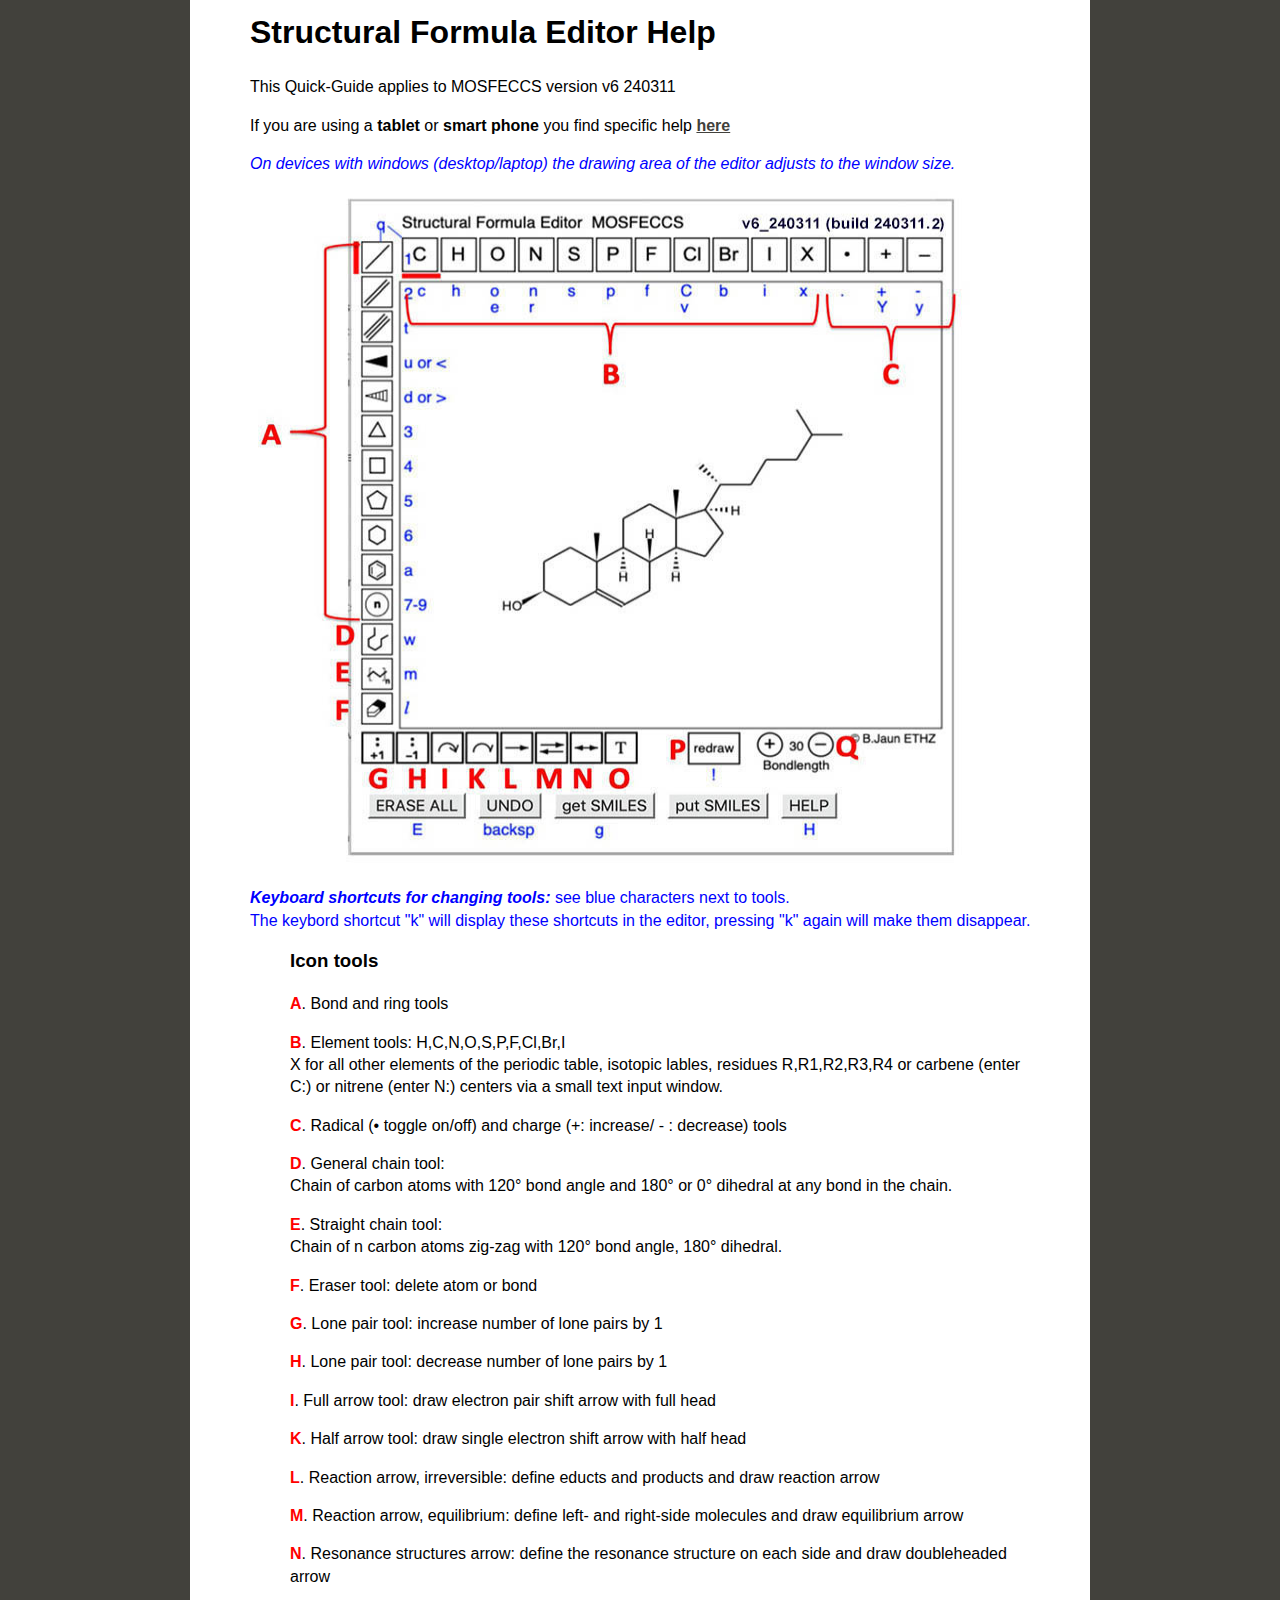
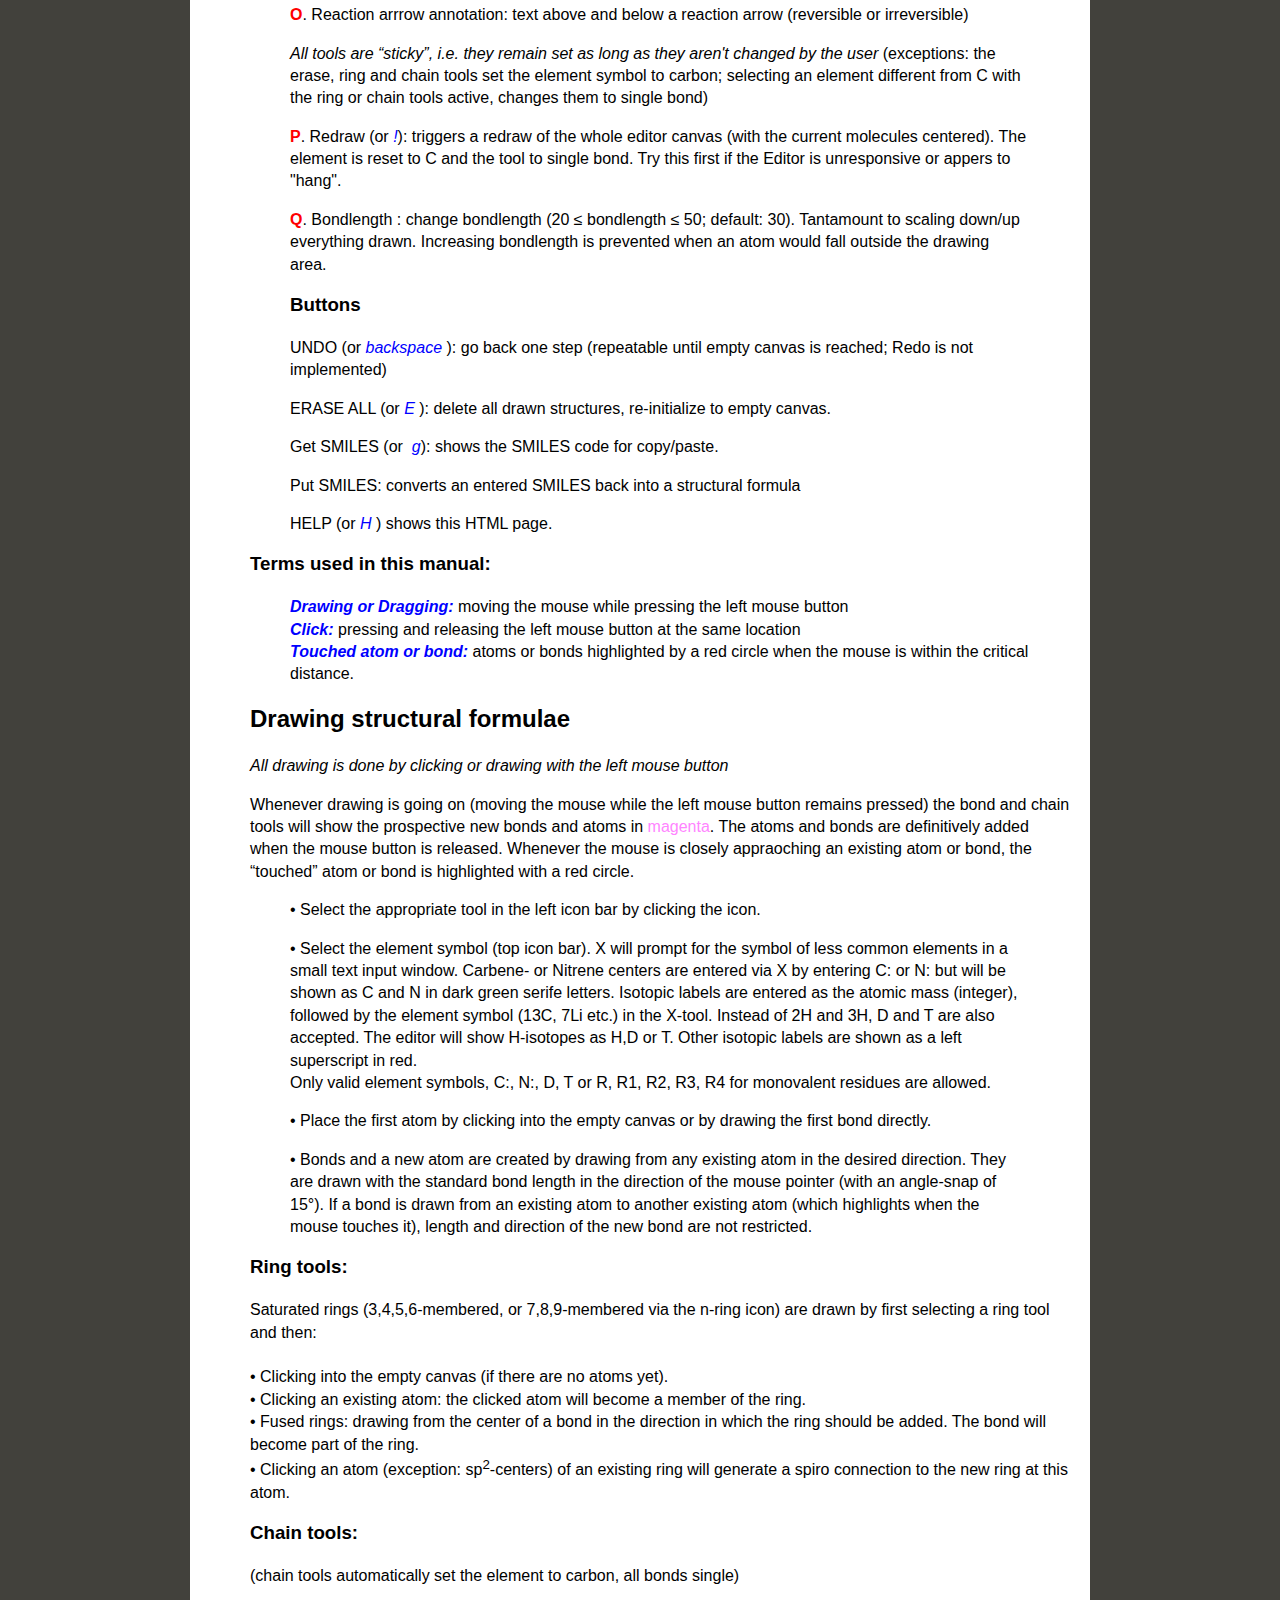
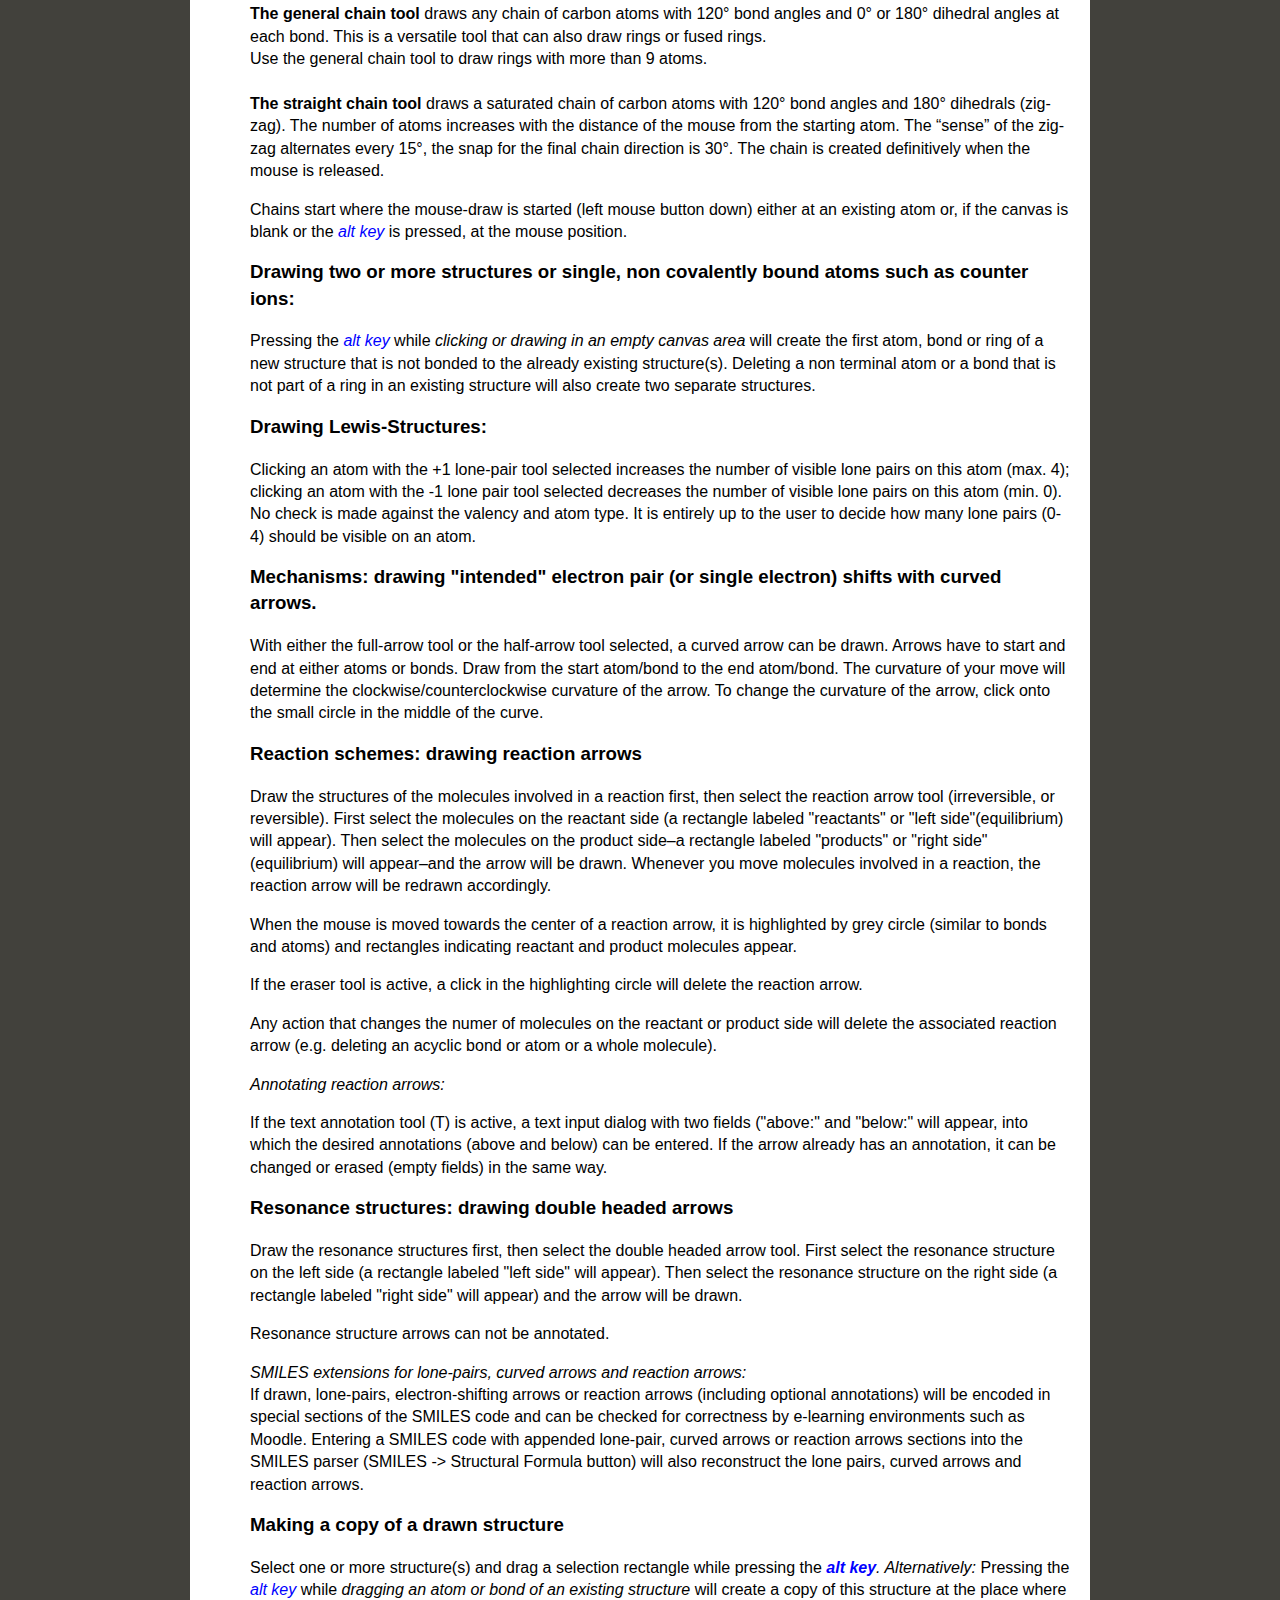
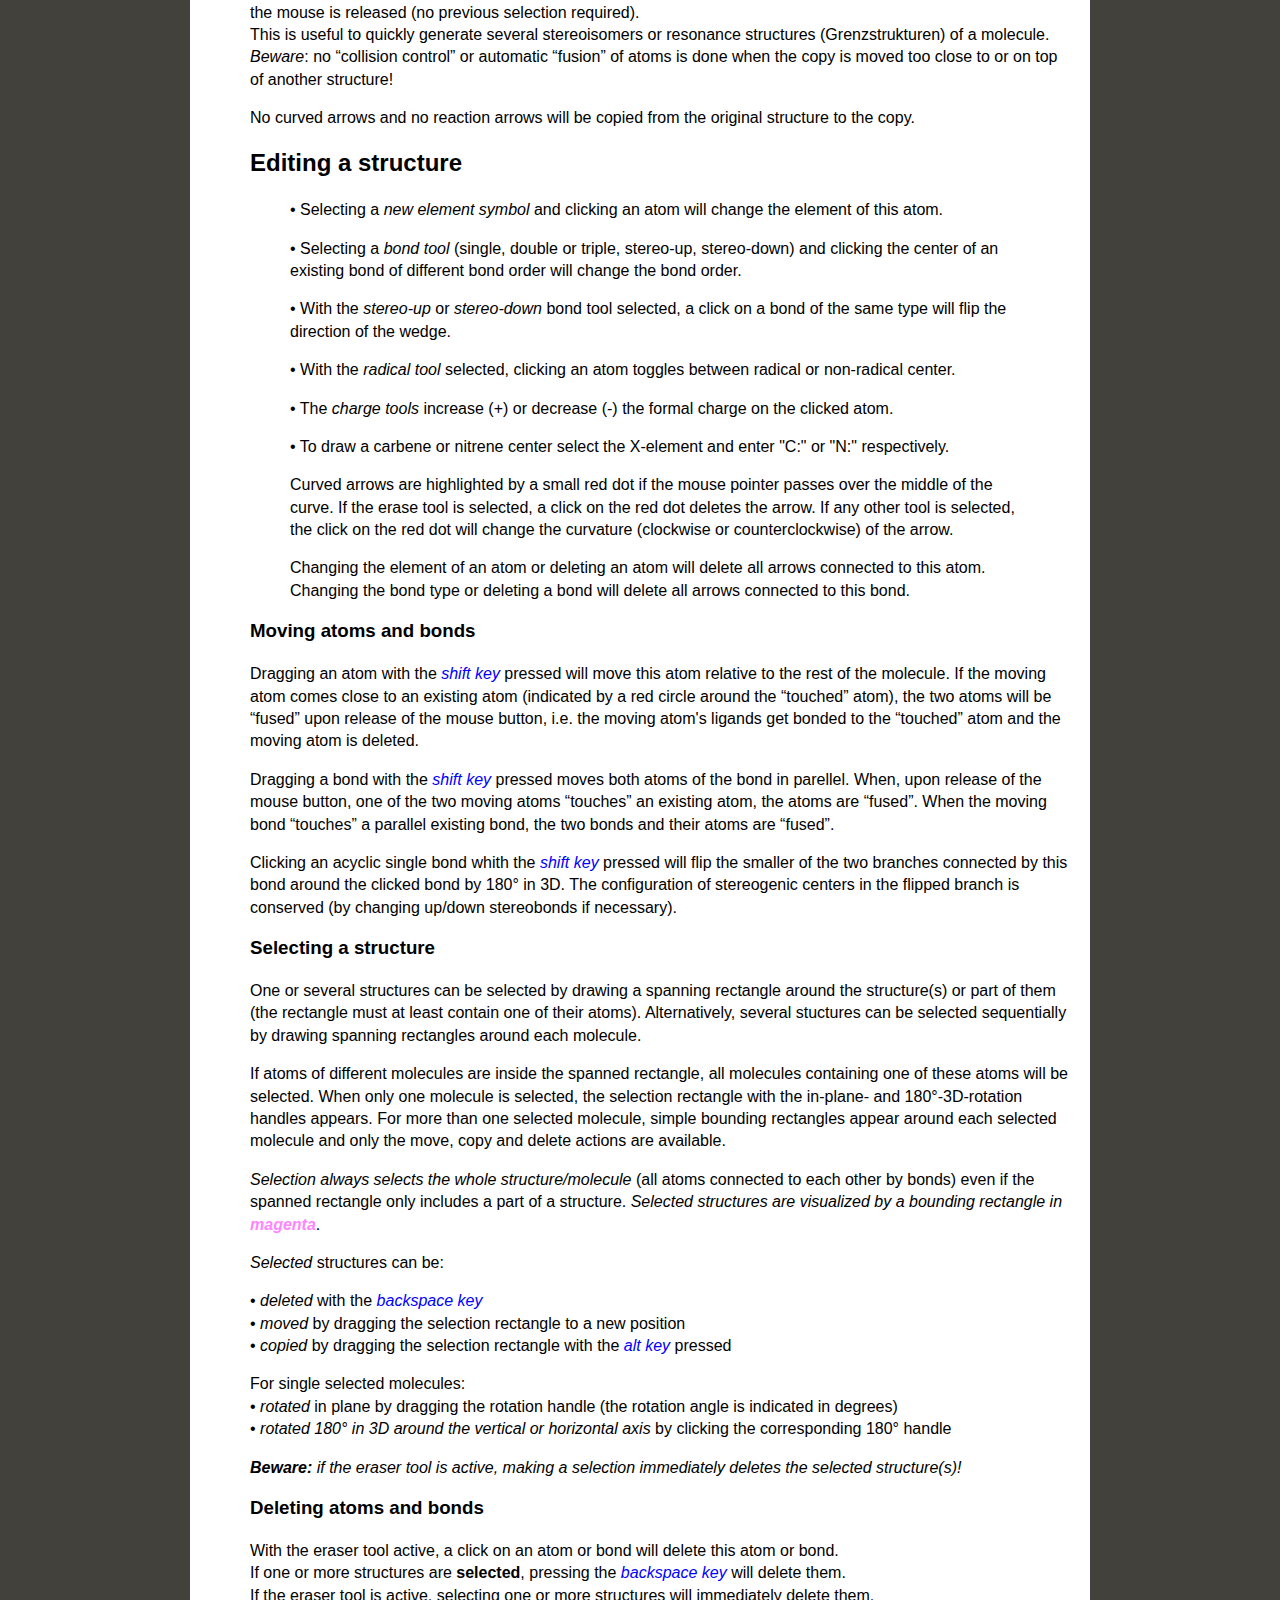
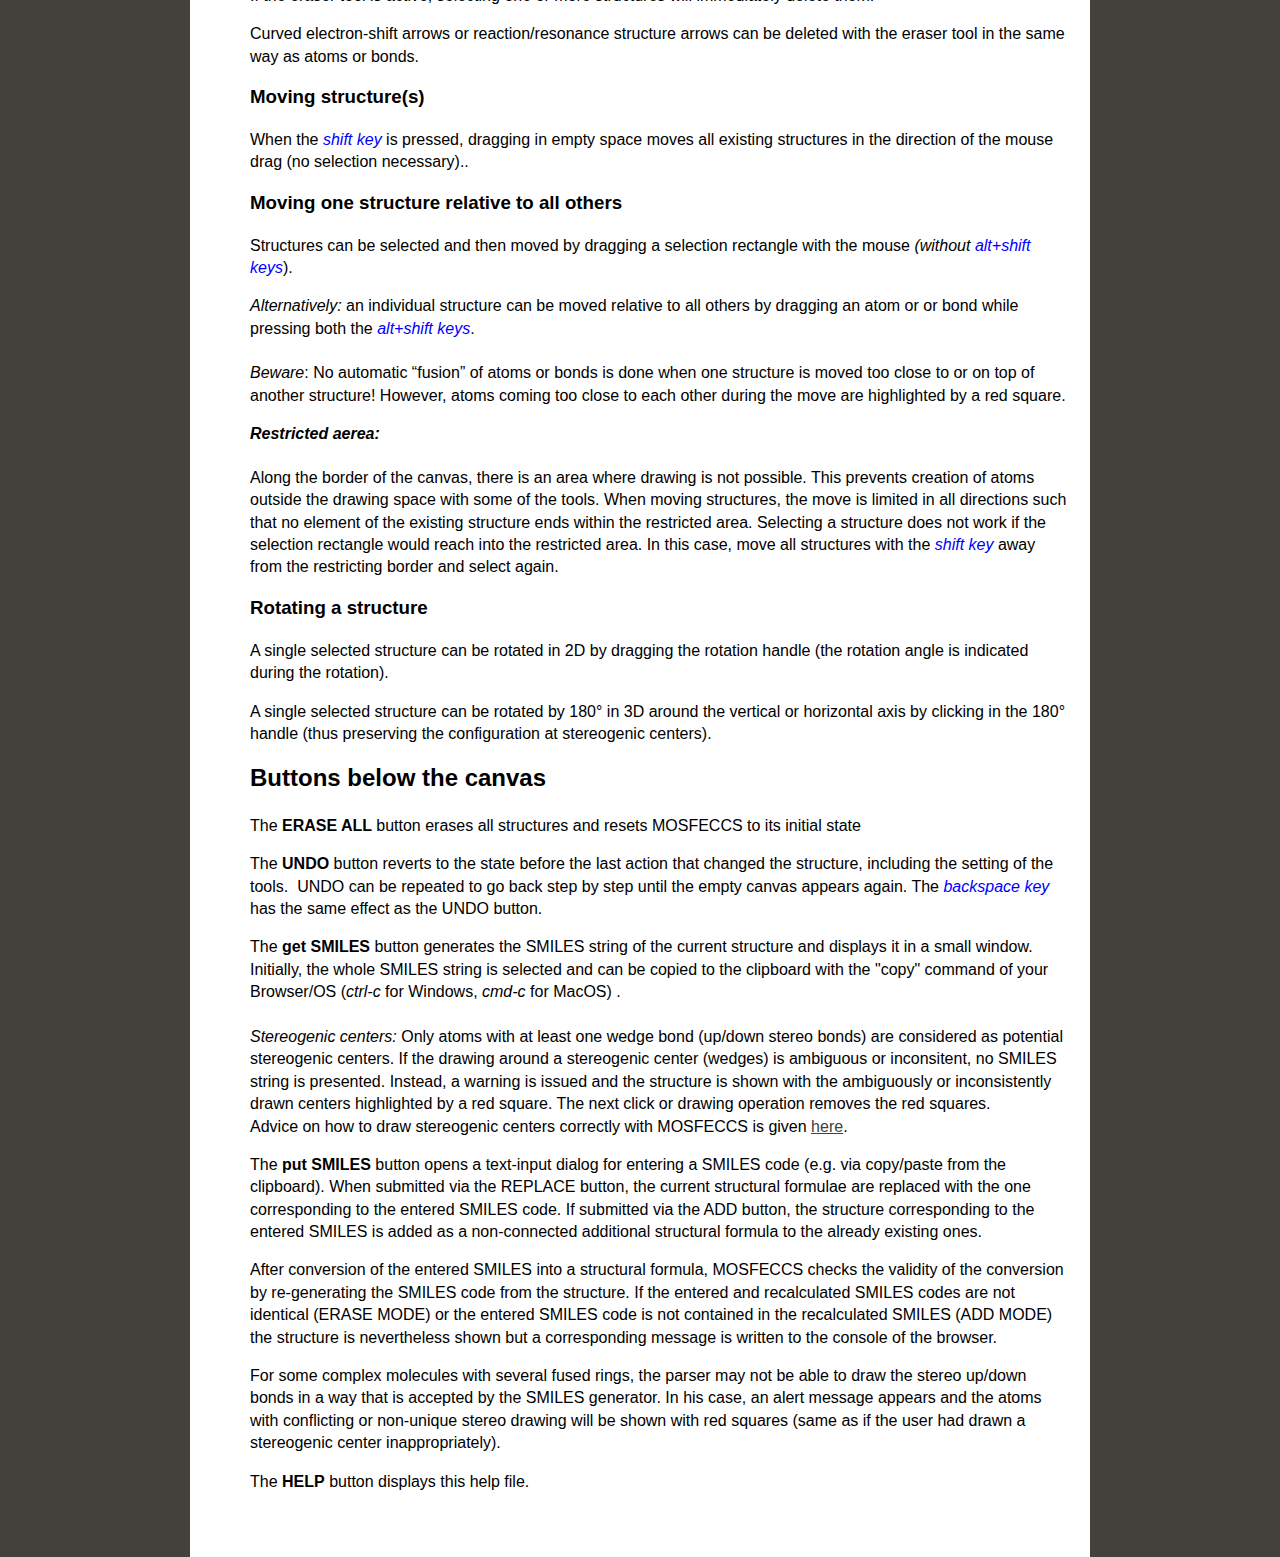
==== commit 3f391cf3: "Update MolSketch Help.html" ====
--- a/MolSketch Help.html
+++ b/MolSketch Help.html
@@ -101,7 +101,7 @@
     <p>This Quick-Guide applies to MOSFECCS version v6 240311</p>
     <p>If you are using a <strong>tablet </strong>or<strong> smart phone&nbsp;</strong>you find specific help <a href="https://moodle-app2.let.ethz.ch/pluginfile.php/2213157/mod_resource/content/31/help/MOSFECCS_tablet_Help.html" title="Help for tablets"><strong>here</strong></a></p>
     <p class="blue_regular"><em>On devices with windows (desktop/laptop) the drawing area of the editor adjusts to the window size.</em></p>
-    <p><img src="./MolSketch Help_files/ScreenShot_DT.jpg" width="720" height="680" alt="screen shot of MOSFECCS"></p>
+    <p><img src="./ScreenShot_DT.jpg" width="720" height="680" alt="screen shot of MOSFECCS"></p>
     <p class="legend_to_picture">	<em><strong>Keyboard shortcuts for changing tools:</strong></em> see blue characters next to tools. <br>
     The keybord shortcut "k" will display these shortcuts in the editor, pressing "k" again will make them disappear.</p>
     <blockquote>
@@ -259,4 +259,4 @@
   <!-- end .container --></div>
 
 
-<div id="shimeji-workArea" style="position: fixed; background: transparent; z-index: 2147483643; width: 100vw; height: 100vh; left: 0px; top: 0px; transform: translate(0px, 0px); pointer-events: none;"></div></body><f190bd2b-2269-47bc-87df-debbedae7aec><template shadowrootmode="closed"><div id="e8a3aaf5-d23c-4831-b4bc-423915dc358a" style="position: fixed; top: 0px; left: 50%; transform: translateX(-50%); z-index: 2147483647;"></div><style>*,::backdrop,:after,:before{--tw-border-spacing-x:0;--tw-border-spacing-y:0;--tw-translate-x:0;--tw-translate-y:0;--tw-rotate:0;--tw-skew-x:0;--tw-skew-y:0;--tw-scale-x:1;--tw-scale-y:1;--tw-pan-x: ;--tw-pan-y: ;--tw-pinch-zoom: ;--tw-scroll-snap-strictness:proximity;--tw-gradient-from-position: ;--tw-gradient-via-position: ;--tw-gradient-to-position: ;--tw-ordinal: ;--tw-slashed-zero: ;--tw-numeric-figure: ;--tw-numeric-spacing: ;--tw-numeric-fraction: ;--tw-ring-inset: ;--tw-ring-offset-width:0px;--tw-ring-offset-color:#fff;--tw-ring-color:#3b82f680;--tw-ring-offset-shadow:0 0 #0000;--tw-ring-shadow:0 0 #0000;--tw-shadow:0 0 #0000;--tw-shadow-colored:0 0 #0000;--tw-blur: ;--tw-brightness: ;--tw-contrast: ;--tw-grayscale: ;--tw-hue-rotate: ;--tw-invert: ;--tw-saturate: ;--tw-sepia: ;--tw-drop-shadow: ;--tw-backdrop-blur: ;--tw-backdrop-brightness: ;--tw-backdrop-contrast: ;--tw-backdrop-grayscale: ;--tw-backdrop-hue-rotate: ;--tw-backdrop-invert: ;--tw-backdrop-opacity: ;--tw-backdrop-saturate: ;--tw-backdrop-sepia: ;--tw-contain-size: ;--tw-contain-layout: ;--tw-contain-paint: ;--tw-contain-style: }*,:after,:before{border:0 solid #1b1b1b33;box-sizing:border-box}:after,:before{--tw-content:""}:host,html{line-height:1.5;-webkit-text-size-adjust:100%;font-family:Lato,ui-sans-serif,system-ui,-apple-system,BlinkMacSystemFont,Segoe UI,Roboto,Helvetica Neue,Arial,Noto Sans,sans-serif,Apple Color Emoji,Segoe UI Emoji,Segoe UI Symbol,Noto Color Emoji;font-feature-settings:normal;font-variation-settings:normal;tab-size:4;-webkit-tap-highlight-color:transparent}body{line-height:inherit;margin:0}hr{border-top-width:1px;color:inherit;height:0}abbr:where([title]){text-decoration:underline dotted}h1,h2,h3,h4,h5,h6{font-size:inherit;font-weight:inherit}a{color:inherit;text-decoration:inherit}b,strong{font-weight:bolder}code,kbd,pre,samp{font-family:ui-monospace,SFMono-Regular,Menlo,Monaco,Consolas,Liberation Mono,Courier New,monospace;font-feature-settings:normal;font-size:1em;font-variation-settings:normal}small{font-size:80%}sub,sup{font-size:75%;line-height:0;position:relative;vertical-align:initial}sub{bottom:-.25em}sup{top:-.5em}table{border-collapse:collapse;border-color:inherit;text-indent:0}button,input,optgroup,select,textarea{color:inherit;font-family:inherit;font-feature-settings:inherit;font-size:100%;font-variation-settings:inherit;font-weight:inherit;letter-spacing:inherit;line-height:inherit;margin:0;padding:0}button,select{text-transform:none}button,input:where([type=button]),input:where([type=reset]),input:where([type=submit]){-webkit-appearance:button;background-color:initial;background-image:none}:-moz-focusring{outline:auto}:-moz-ui-invalid{box-shadow:none}progress{vertical-align:initial}::-webkit-inner-spin-button,::-webkit-outer-spin-button{height:auto}[type=search]{-webkit-appearance:textfield;outline-offset:-2px}::-webkit-search-decoration{-webkit-appearance:none}::-webkit-file-upload-button{-webkit-appearance:button;font:inherit}summary{display:list-item}blockquote,dd,dl,figure,h1,h2,h3,h4,h5,h6,hr,p,pre{margin:0}fieldset{margin:0}fieldset,legend{padding:0}menu,ol,ul{list-style:none;margin:0;padding:0}dialog{padding:0}textarea{resize:vertical}input::placeholder,textarea::placeholder{color:#5e5e5e;opacity:1}[role=button],button{cursor:pointer}:disabled{cursor:default}audio,canvas,embed,iframe,img,object,svg,video{display:block;vertical-align:middle}img,video{height:auto;max-width:100%}[hidden]:where(:not([hidden=until-found])){display:none}:host,:root{--white-fixed:255 255 255;--black-fixed:27 27 27;--background-low:243 243 243;--background-high:255 255 255;--background-overlay:#1b1b1bad;--background-success:10 133 80;--background-caution:222 39 23;--background-attention:255 161 0;--text-primary:27 27 27;--text-secondary:94 94 94;--text-disabled:#1b1b1b5c;--text-accent-primary:62 95 255;--text-accent-secondary:59 84 199;--text-accent-disabled:#1b1b1b5c;--text-success:6 121 72;--text-caution:191 34 19;--text-attention:217 108 0;--text-on-accent-primary:255 255 255;--text-on-accent-secondary:#ffffffb3;--text-on-accent-disabled:#fff;--fill-accent-primary:62 95 255;--fill-accent-secondary:59 84 199;--fill-accent-tertiary:43 67 178;--fill-accent-disabled:#1b1b1b33;--fill-grey-primary:255 255 255;--fill-grey-secondary:241 241 241;--fill-grey-tertiary:250 250 250;--fill-grey-disabled:#1b1b1b33;--fill-grey-neutral:136 136 136;--fill-grey-black:27 27 27;--fill-success:10 133 80;--fill-caution:222 39 23;--fill-attention:255 161 0;--stroke-divider:224 224 224;--stroke-card-soft:237 237 237;--stroke-card-medium:#1b1b1b4d;--stroke-disabled:#1b1b1b33;--system-info:62 95 255;--system-success:6 121 72;--system-caution:255 126 35;--system-attention:191 34 19;--system-critical:191 34 19}.dark{--white-fixed:255 255 255;--black-fixed:27 27 27;--background-low:63 63 63;--background-high:27 27 27;--background-overlay:#1b1b1bad;--background-success:24 134 87;--background-caution:222 39 23;--background-attention:255 161 0;--text-primary:255 255 255;--text-secondary:207 207 207;--text-disabled:#ffffff54;--text-accent-primary:97 124 255;--text-accent-secondary:59 84 199;--text-accent-disabled:#ffffff5c;--text-success:51 204 112;--text-caution:255 120 107;--text-attention:250 146 0;--text-on-accent-primay:255 255 255;--text-on-accent-secondary:#ffffffb3;--text-on-accent-disabled:#ffffff5c;--fill-accent-primary:62 95 255;--fill-accent-secondary:59 84 199;--fill-accent-tertiary:43 67 178;--fill-grey-primary:63 63 63;--fill-grey-secondary:41 41 41;--fill-grey-tertiary:32 32 32;--fill-grey-neutral:162 162 162;--fill-accent-disabled:#ffffff26;--fill-grey-disabled:#ffffff26;--fill-grey-black:255 255 255;--fill-success:24 134 87;--fill-caution:222 39 23;--fill-attention:255 161 0;--stroke-divider:46 46 46;--stroke-card-soft:45 45 45;--stroke-card-medium:#75757575;--stroke-disabled:#ffffff26;--system-info:62 95 255;--system-success:51 204 112;--system-caution:227 122 48;--system-attention:255 120 107;--system-critical:255 120 107}.container{width:100%}@media (min-width:640px){.container{max-width:640px}}@media (min-width:768px){.container{max-width:768px}}@media (min-width:1024px){.container{max-width:1024px}}@media (min-width:1280px){.container{max-width:1280px}}@media (min-width:1536px){.container{max-width:1536px}}.pointer-events-none{pointer-events:none}.\!visible{visibility:visible!important}.sticky{position:sticky}.inset-0{inset:0}.inset-y-0{bottom:0;top:0}.bottom-0{bottom:0}.bottom-\[64px\]{bottom:64px}.left-0{left:0}.left-1\/2,.left-2\/4{left:50%}.top-1\/2{top:50%}.top-2{top:.5em}.top-2\/4{top:50%}.z-50{z-index:50}.z-\[1\]{z-index:1}.m-0{margin:0}.\!mt-0\.5{margin-top:.125em!important}.ml-1\.5{margin-left:.375em}.ml-10{margin-left:2.5em}.ml-4{margin-left:1em}.mr-0{margin-right:0}.mr-10{margin-right:2.5em}.mr-4{margin-right:1em}.mt-0\.5{margin-top:.125em}.line-clamp-2{-webkit-line-clamp:2}.line-clamp-2,.line-clamp-3{display:-webkit-box;overflow:hidden;-webkit-box-orient:vertical}.line-clamp-3{-webkit-line-clamp:3}.line-clamp-4{-webkit-line-clamp:4}.line-clamp-4,.line-clamp-5{display:-webkit-box;overflow:hidden;-webkit-box-orient:vertical}.line-clamp-5{-webkit-line-clamp:5}.line-clamp-6{display:-webkit-box;overflow:hidden;-webkit-box-orient:vertical;-webkit-line-clamp:6}.table{display:table}.inline-table{display:inline-table}.table-caption{display:table-caption}.table-cell{display:table-cell}.table-column{display:table-column}.table-column-group{display:table-column-group}.table-footer-group{display:table-footer-group}.table-header-group{display:table-header-group}.table-row-group{display:table-row-group}.table-row{display:table-row}.flow-root{display:flow-root}.inline-grid{display:inline-grid}.contents{display:contents}.list-item{display:list-item}.h-11{height:2.75em}.h-12{height:3em}.h-2{height:.5em}.h-3\.5{height:.875em}.h-\[154px\]{height:154px}.h-\[18px\]{height:18px}.h-\[20px\]{height:20px}.h-\[49px\]{height:49px}.h-px{height:1px}.max-h-\[165px\]{max-height:165px}.max-h-\[205px\]{max-height:205px}.min-h-15{min-height:3.75em}.min-h-\[154px\]{min-height:154px}.w-12{width:3em}.w-2{width:.5em}.w-3\.5{width:.875em}.w-44{width:11em}.w-\[18px\]{width:18px}.w-\[38px\]{width:38px}.w-\[43\%\]{width:43%}.w-\[49px\]{width:49px}.w-\[57\%\]{width:57%}.min-w-0{min-width:0}.min-w-19\.5{min-width:4.875em}.min-w-35\.5{min-width:8.875em}.min-w-42\.5{min-width:10.625em}.flex-1{flex:1 1 0%}.flex-shrink{flex-shrink:1}.flex-grow-0{flex-grow:0}.-translate-x-1\/2,.-translate-x-2\/4{--tw-translate-x:-50%}.-translate-x-1\/2,.-translate-x-2\/4,.-translate-y-1\/2{transform:translate(var(--tw-translate-x),var(--tw-translate-y)) rotate(var(--tw-rotate)) skew(var(--tw-skew-x)) skewY(var(--tw-skew-y)) scaleX(var(--tw-scale-x)) scaleY(var(--tw-scale-y))}.-translate-y-1\/2{--tw-translate-y:-50%}.-translate-y-1\/4{--tw-translate-y:-25%}.-translate-y-1\/4,.-translate-y-2\/4{transform:translate(var(--tw-translate-x),var(--tw-translate-y)) rotate(var(--tw-rotate)) skew(var(--tw-skew-x)) skewY(var(--tw-skew-y)) scaleX(var(--tw-scale-x)) scaleY(var(--tw-scale-y))}.-translate-y-2\/4{--tw-translate-y:-50%}.translate-x-1{--tw-translate-x:.25em}.translate-x-1,.translate-x-5{transform:translate(var(--tw-translate-x),var(--tw-translate-y)) rotate(var(--tw-rotate)) skew(var(--tw-skew-x)) skewY(var(--tw-skew-y)) scaleX(var(--tw-scale-x)) scaleY(var(--tw-scale-y))}.translate-x-5{--tw-translate-x:1.25em}.translate-y-0{--tw-translate-y:0px}.translate-y-0,.translate-y-1\/2{transform:translate(var(--tw-translate-x),var(--tw-translate-y)) rotate(var(--tw-rotate)) skew(var(--tw-skew-x)) skewY(var(--tw-skew-y)) scaleX(var(--tw-scale-x)) scaleY(var(--tw-scale-y))}.translate-y-1\/2{--tw-translate-y:50%}.-rotate-90{--tw-rotate:-90deg}.-rotate-90,.rotate-180{transform:translate(var(--tw-translate-x),var(--tw-translate-y)) rotate(var(--tw-rotate)) skew(var(--tw-skew-x)) skewY(var(--tw-skew-y)) scaleX(var(--tw-scale-x)) scaleY(var(--tw-scale-y))}.rotate-180{--tw-rotate:180deg}.rotate-90{--tw-rotate:90deg}.rotate-90,.scale-100{transform:translate(var(--tw-translate-x),var(--tw-translate-y)) rotate(var(--tw-rotate)) skew(var(--tw-skew-x)) skewY(var(--tw-skew-y)) scaleX(var(--tw-scale-x)) scaleY(var(--tw-scale-y))}.scale-100{--tw-scale-x:1;--tw-scale-y:1}.scale-95{--tw-scale-x:.95;--tw-scale-y:.95}.-scale-x-100,.scale-95{transform:translate(var(--tw-translate-x),var(--tw-translate-y)) rotate(var(--tw-rotate)) skew(var(--tw-skew-x)) skewY(var(--tw-skew-y)) scaleX(var(--tw-scale-x)) scaleY(var(--tw-scale-y))}.-scale-x-100{--tw-scale-x:-1}.transform{transform:translate(var(--tw-translate-x),var(--tw-translate-y)) rotate(var(--tw-rotate)) skew(var(--tw-skew-x)) skewY(var(--tw-skew-y)) scaleX(var(--tw-scale-x)) scaleY(var(--tw-scale-y))}@keyframes spin{to{transform:rotate(1turn)}}.animate-spin{animation:spin 1s linear infinite}.cursor-auto{cursor:auto}.select-none{user-select:none}.\!resize-none{resize:none!important}.appearance-none{appearance:none}.flex-wrap{flex-wrap:wrap}.flex-wrap-reverse{flex-wrap:wrap-reverse}.gap-4{gap:1em}.gap-x-3\.5{column-gap:.875em}.gap-y-3{row-gap:.75em}.overflow-auto{overflow:auto}.break-all{word-break:break-all}.rounded-full{border-radius:9999px}.\!border-0{border-width:0!important}.border-none{border-style:none}.border-disabled{border-color:var(--fill-accent-disabled)}.border-gray-700{border-color:#1b1b1b4d}.border-transparent{border-color:#0000}.bg-black{background-color:rgb(var(--black-fixed))}.bg-black\/60{background-color:rgb(var(--black-fixed)/.6)}.bg-disabled{background-color:var(--fill-accent-disabled)}.bg-gray-dark-400{--tw-bg-opacity:1;background-color:rgb(56 56 56/var(--tw-bg-opacity))}.bg-grey-disabled{background-color:var(--fill-grey-disabled)}.bg-primary{background-color:rgb(var(--fill-accent-primary))}.bg-transparent{background-color:initial}.fill-attention-foreground{fill:rgb(var(--text-attention))}.fill-black{fill:rgb(var(--black-fixed))}.fill-caution-foreground{fill:rgb(var(--text-caution))}.fill-disabled{fill:var(--fill-accent-disabled)}.fill-grey-neutral{fill:rgb(var(--fill-grey-neutral))}.fill-success-foreground{fill:rgb(var(--text-success))}.fill-system-attention{fill:rgb(var(--system-attention))}.fill-transparent{fill:#0000}.stroke-black{stroke:rgb(var(--black-fixed))}.stroke-disabled{stroke:var(--fill-accent-disabled)}.stroke-gray-300{stroke:#1b1b1b5c}.stroke-gray-5{stroke:#ffffff54}.stroke-grey-neutral{stroke:rgb(var(--fill-grey-neutral))}.stroke-white{stroke:rgb(var(--white-fixed))}.p-5{padding:1.25em}.px-3{padding-left:.75em;padding-right:.75em}.py-1\.25{padding-bottom:.3125em;padding-top:.3125em}.py-4{padding-bottom:1em;padding-top:1em}.pb-0{padding-bottom:0}.pl-1{padding-left:.25em}.pl-10{padding-left:2.5em}.pl-2\.5{padding-left:.625em}.pr-2{padding-right:.5em}.pr-2\.5{padding-right:.625em}.pr-9{padding-right:2.25em}.pt-2\.5{padding-top:.625em}.text-left{text-align:left}.text-right{text-align:right}.text-justify{text-align:justify}.text-end{text-align:end}.text-2xl{font-size:1.5em;line-height:1.17em}.text-sm{font-size:.875em;line-height:1.43em}.text-xs{font-size:.75em;line-height:1.34em}.font-medium{font-weight:500}.font-normal{font-weight:400}.font-semibold{font-weight:600}.capitalize{text-transform:capitalize}.normal-case{text-transform:none}.leading-\[1\.67em\]{line-height:1.67em}.text-black{color:rgb(var(--black-fixed))}.text-caution{color:rgb(var(--background-caution))}.text-caution-foreground{color:rgb(var(--text-caution))}.text-disabled-accent-foreground{color:var(--text-accent-disabled)}.text-disabled-foreground{color:var(--text-disabled)}.text-gray-200{color:#1b1b1b33}.text-gray-500{--tw-text-opacity:1;color:rgb(237 237 237/var(--tw-text-opacity))}.text-grey-neutral{color:rgb(var(--fill-grey-neutral))}.text-primary{color:rgb(var(--fill-accent-primary))}.text-primary-accent-foreground{color:rgb(var(--text-accent-primary))}.text-primary-foreground{color:rgb(var(--text-primary))}.text-success{color:rgb(var(--background-success))}.text-success-foreground{color:rgb(var(--text-success))}.text-transparent{color:#0000}.text-white{color:rgb(var(--white-fixed))}.shadow{--tw-shadow:0px 8px 8px #1b1b1b1f;--tw-shadow-colored:0px 8px 8px var(--tw-shadow-color);box-shadow:var(--tw-ring-offset-shadow,0 0 #0000),var(--tw-ring-shadow,0 0 #0000),var(--tw-shadow)}.outline-none{outline:2px solid #0000;outline-offset:2px}.transition{transition-duration:.15s;transition-property:color,background-color,border-color,text-decoration-color,fill,stroke,opacity,box-shadow,transform,filter,backdrop-filter;transition-timing-function:cubic-bezier(.4,0,.2,1)}.transition-all{transition-duration:.15s;transition-property:all;transition-timing-function:cubic-bezier(.4,0,.2,1)}.duration-100{transition-duration:.1s}.duration-200{transition-duration:.2s}.duration-300{transition-duration:.3s}.ease-in{transition-timing-function:cubic-bezier(.4,0,1,1)}.ease-out{transition-timing-function:cubic-bezier(0,0,.2,1)}.forced-color-adjust-none{forced-color-adjust:none}.visited\:text-secondary-accent-foreground:visited{color:rgb(var(--text-accent-secondary))}.checked\:border-\[9px\]:checked{border-width:9px}.checked\:border-primary:checked{border-color:rgb(var(--fill-accent-primary))}.hover\:border-gray-700:hover{border-color:#1b1b1b4d}.hover\:bg-gray-200:hover{background-color:#1b1b1b33}.checked\:hover\:border-secondary:hover:checked{border-color:rgb(var(--fill-accent-secondary))}.focus\:outline-none:focus{outline:2px solid #0000;outline-offset:2px}.focus\:ring:focus{--tw-ring-offset-shadow:var(--tw-ring-inset) 0 0 0 var(--tw-ring-offset-width) var(--tw-ring-offset-color);--tw-ring-shadow:var(--tw-ring-inset) 0 0 0 calc(3px + var(--tw-ring-offset-width)) var(--tw-ring-color);box-shadow:var(--tw-ring-offset-shadow),var(--tw-ring-shadow),var(--tw-shadow,0 0 #0000)}.focus\:ring-black:focus{--tw-ring-color:rgb(var(--black-fixed))}.focus-visible\:outline:focus-visible{outline-style:solid}.focus-visible\:outline-2:focus-visible{outline-width:2px}.focus-visible\:outline-offset-2:focus-visible{outline-offset:2px}.focus-visible\:outline-black:focus-visible{outline-color:rgb(var(--black-fixed))}.focus-visible\:ring:focus-visible{--tw-ring-offset-shadow:var(--tw-ring-inset) 0 0 0 var(--tw-ring-offset-width) var(--tw-ring-offset-color);--tw-ring-shadow:var(--tw-ring-inset) 0 0 0 calc(3px + var(--tw-ring-offset-width)) var(--tw-ring-color);box-shadow:var(--tw-ring-offset-shadow),var(--tw-ring-shadow),var(--tw-shadow,0 0 #0000)}.focus-visible\:ring-gray-500:focus-visible{--tw-ring-opacity:1;--tw-ring-color:rgb(237 237 237/var(--tw-ring-opacity))}.focus-visible\:ring-opacity-75:focus-visible{--tw-ring-opacity:.75}.active\:text-secondary-accent-foreground:active{color:rgb(var(--text-accent-secondary))}.checked\:disabled\:border-disabled:disabled:checked,.disabled\:border-disabled:disabled{border-color:var(--fill-accent-disabled)}.peer:checked~.peer-checked\:opacity-100{opacity:1}.dark\:border-gray-dark-800:is(.dark *){--tw-border-opacity:1;border-color:rgb(41 41 41/var(--tw-border-opacity))}.dark\:border-white:is(.dark *){border-color:rgb(var(--white-fixed))}.dark\:bg-black\/60:is(.dark *){background-color:rgb(var(--black-fixed)/.6)}.dark\:bg-transparent:is(.dark *){background-color:initial}.dark\:bg-white:is(.dark *){background-color:rgb(var(--white-fixed))}.dark\:fill-black:is(.dark *){fill:rgb(var(--black-fixed))}.dark\:fill-white:is(.dark *){fill:rgb(var(--white-fixed))}.dark\:stroke-black:is(.dark *){stroke:rgb(var(--black-fixed))}.dark\:stroke-gray-5:is(.dark *){stroke:#ffffff54}.dark\:stroke-white:is(.dark *){stroke:rgb(var(--white-fixed))}.dark\:text-caution-foreground:is(.dark *){color:rgb(var(--text-caution))}.dark\:text-disabled-foreground:is(.dark *){color:var(--text-disabled)}.dark\:text-grey-neutral:is(.dark *){color:rgb(var(--fill-grey-neutral))}.dark\:text-primary-accent-foreground:is(.dark *){color:rgb(var(--text-accent-primary))}.dark\:text-primary-foreground:is(.dark *){color:rgb(var(--text-primary))}.dark\:text-success-foreground:is(.dark *){color:rgb(var(--text-success))}.dark\:text-white:is(.dark *){color:rgb(var(--white-fixed))}.dark\:shadow-gray-200:is(.dark *){--tw-shadow-color:#1b1b1b33;--tw-shadow:var(--tw-shadow-colored)}.dark\:checked\:border-primary:checked:is(.dark *){border-color:rgb(var(--fill-accent-primary))}.dark\:hover\:border-gray-dark-950:hover:is(.dark *){border-color:#75757575}.dark\:checked\:hover\:border-secondary:hover:checked:is(.dark *){border-color:rgb(var(--fill-accent-secondary))}.dark\:focus\:ring-white:focus:is(.dark *){--tw-ring-color:rgb(var(--white-fixed))}.focus-visible\:dark\:outline-white:is(.dark *):focus-visible{outline-color:rgb(var(--white-fixed))}.dark\:disabled\:border-disabled:disabled:is(.dark *){border-color:var(--fill-accent-disabled)}.dark\:disabled\:bg-transparent:disabled:is(.dark *){background-color:initial}@media (forced-colors:active){.forced-colors\:outline{outline-style:solid}.forced-colors\:outline-black{outline-color:rgb(var(--black-fixed))}.forced-colors\:dark\:outline-white:is(.dark *){outline-color:rgb(var(--white-fixed))}}.extension-button-base{padding:.25em 1em;white-space:nowrap}.extension-button-base:disabled{cursor:not-allowed}.extension-button-base{border-color:#0000;border-radius:.25em;border-width:1px;font-size:1em;line-height:1.5em;outline:2px solid #0000;outline-offset:2px}.extension-button-base:focus-visible{outline-color:rgb(var(--black-fixed));outline-offset:2px;outline-style:solid;outline-width:2px}.extension-button-base:is(.dark *):focus-visible{outline-color:rgb(var(--white-fixed))}.extension-button-primary{background-color:rgb(var(--fill-accent-primary))}.extension-button-primary:hover{background-color:rgb(var(--fill-accent-secondary))}.extension-button-primary:active{background-color:rgb(var(--fill-accent-tertiary))}.extension-button-primary:disabled{background-color:var(--fill-grey-disabled)}.extension-button-primary{color:rgb(var(--text-on-accent-primary))}.extension-button-primary:active,.extension-button-primary:hover{color:var(--text-on-accent-secondary)}.extension-button-primary:disabled{color:var(--text-on-accent-disabled)}.extension-button-secondary{background-color:rgb(var( --background-high))}.extension-button-secondary:hover{background-color:rgb(var(--fill-grey-secondary))}.extension-button-secondary:active{background-color:rgb(var(--fill-grey-tertiary))}.extension-button-secondary:disabled{background-color:var(--fill-grey-disabled)}.extension-button-secondary,.extension-button-secondary:active,.extension-button-secondary:hover{border-color:rgb(var(--stroke-card-soft))}.extension-button-secondary:disabled{border-color:var(--fill-accent-disabled)}.extension-button-secondary,.extension-button-secondary:active,.extension-button-secondary:hover{color:rgb(var(--text-secondary))}.extension-button-secondary:disabled{color:var(--text-disabled)}.extension-button-content-script-transparent{background-color:initial;border-color:rgb(var(--white-fixed));color:rgb(var(--white-fixed))}.extension-button-disabled{--tw-bg-opacity:1;background-color:rgb(208 209 211/var(--tw-bg-opacity))}.extension-button-disabled:is(.dark *){background-color:#ffffff26}.extension-button-disabled{color:rgb(var(--white-fixed))}.extension-button-disabled:is(.dark *){color:#ffffff5c}.extension-button-disabled{cursor:not-allowed}.extension-icon-button-base:hover{background-color:rgb(var(--fill-grey-secondary))}.extension-icon-button-base:active{background-color:rgb(var( --background-high))}.extension-icon-button-base{cursor:pointer}.extension-icon-button-base:disabled{cursor:not-allowed}.extension-icon-button-base{border-radius:.25em;font-size:1em;line-height:1.5em;outline:2px solid #0000;outline-offset:2px}.extension-icon-button-base:focus-visible{outline-color:rgb(var(--black-fixed));outline-offset:2px;outline-style:solid;outline-width:2px}.extension-icon-button-base:is(.dark *):focus-visible{outline-color:rgb(var(--white-fixed))}.extension-icon-button{background-color:initial}.extension-icon-button-secondary{--tw-bg-opacity:1;background-color:rgb(252 252 252/var(--tw-bg-opacity))}.extension-icon-button-secondary:is(.dark *){--tw-bg-opacity:1;background-color:rgb(41 41 41/var(--tw-bg-opacity))}svg.extension-icon-flag{border-radius:9999px;border-style:solid;border-width:1px;--tw-border-opacity:1;border-color:rgb(237 237 237/var(--tw-border-opacity))}svg.extension-icon-flag:is(.dark *){--tw-border-opacity:1;border-color:rgb(45 45 45/var(--tw-border-opacity))}.dropdown-container{position:relative}.dropdown-container-default{background-color:rgb(var( --background-high));border-color:var(--stroke-card-medium);border-radius:.25em;border-width:1px;text-align:left}.dropdown-container-default:hover{background-color:rgb(var(--stroke-card-soft))}.dropdown-container-default:focus{outline:2px solid #0000;outline-offset:2px;--tw-ring-offset-shadow:var(--tw-ring-inset) 0 0 0 var(--tw-ring-offset-width) var(--tw-ring-offset-color);--tw-ring-shadow:var(--tw-ring-inset) 0 0 0 calc(2px + var(--tw-ring-offset-width)) var(--tw-ring-color);box-shadow:var(--tw-ring-offset-shadow),var(--tw-ring-shadow),var(--tw-shadow,0 0 #0000);--tw-ring-color:rgb(var(--black-fixed));--tw-ring-offset-width:2px;--tw-ring-offset-color:#ededed}.dropdown-container-default:focus:is(.dark *){--tw-ring-color:rgb(var(--white-fixed));--tw-ring-offset-color:#2d2d2d}.dropdown-container.disabled{background-color:var(--fill-accent-disabled);border-color:var(--fill-accent-disabled);cursor:not-allowed}.dropdown-container.disabled:is(.dark *){background-color:#ffffff26;border-color:#ffffff26}.dropdown-input:has(.icon-btn){padding:.5em}.dropdown-selected-value{color:rgb(var(--text-primary));display:flex;font-size:.875em;line-height:1.43em}.disabled .dropdown-selected-value{color:#1b1b1b5c}.disabled .dropdown-selected-value:is(.dark *){color:#ffffff5c}.disabled .dropdown-selected-value svg.canBeDisabled{stroke:#1b1b1b5c}.disabled .dropdown-selected-value svg.canBeDisabled:is(.dark *){stroke:#ffffff5c}.disabled .dropdown-tool svg{fill:#1b1b1b5c}.disabled .dropdown-tool svg:is(.dark *){fill:#ffffff5c}.dropdown-input{align-items:center;display:flex;justify-content:space-between;padding:.25em .5em;user-select:none;--tw-border-opacity:1;border-color:rgb(237 237 237/var(--tw-border-opacity));outline:2px solid #0000;outline-offset:2px}.dropdown-input:focus-visible{outline-color:rgb(var(--black-fixed));outline-offset:2px;outline-style:solid;outline-width:2px}.dropdown-input:is(.dark *):focus-visible{outline-color:rgb(var(--white-fixed))}.dropdown-input-icon-btn{padding:.25em}.dropdown-menu{--tw-shadow:4px 8px 8px #1b1b1b1f;--tw-shadow-colored:4px 8px 8px var(--tw-shadow-color)}.dropdown-menu,.dropdown-menu:is(.dark *){box-shadow:var(--tw-ring-offset-shadow,0 0 #0000),var(--tw-ring-shadow,0 0 #0000),var(--tw-shadow)}.dropdown-menu:is(.dark *){--tw-shadow:4px 8px 16px #000000a3;--tw-shadow-colored:4px 8px 16px var(--tw-shadow-color)}.dropdown-menu{background-color:rgb(var(--white-fixed));border-color:#1b1b1b4d;border-radius:.25em;border-width:1px;max-height:300px;overflow:auto;padding:.25em;z-index:10}.dropdown-menu:is(.dark *){background-color:rgb(var(--black-fixed));border-color:#75757575}.dropdown-menu>:not([hidden])~:not([hidden]){--tw-space-y-reverse:0;margin-bottom:calc(.5em*var(--tw-space-y-reverse));margin-top:calc(.5em*(1 - var(--tw-space-y-reverse)))}.dropdown-menu{outline:2px solid #0000;outline-offset:2px}.dropdown-menu:focus-visible{outline-color:rgb(var(--black-fixed));outline-offset:2px;outline-style:solid;outline-width:2px}.dropdown-menu:is(.dark *):focus-visible{outline-color:rgb(var(--white-fixed))}.dropdown-item{border-radius:.375em;color:rgb(var(--text-primary));cursor:pointer;font-size:.875em;line-height:1.43em;padding:.375em .5em;user-select:none}.dropdown-item:hover{background-color:rgb(var(--fill-grey-tertiary))}.dropdown-item:hover:is(.dark *){color:rgb(var(--white-fixed))}.dropdown-item.dropdown-item-selected{background-color:rgb(var(--fill-grey-tertiary));position:relative}.dropdown-item.dropdown-item-selected:before{background-color:rgb(var(--fill-accent-primary));border-radius:9999px;bottom:0;display:inline-block;height:1em;left:0;margin-bottom:auto;margin-top:auto;position:absolute;top:0;width:3px;--tw-content:"";content:var(--tw-content)}.dropdown-item.dropdown-item-keyboard-selected{background-color:rgb(var(--fill-grey-tertiary))}.extension-tooltip{border-color:#1b1b1b4d;border-radius:.25em;border-width:1px}.extension-tooltip:is(.dark *){border-color:#75757575}.extension-tooltip{background-color:rgb(var(--white-fixed))}.extension-tooltip:is(.dark *){background-color:rgb(var(--black-fixed))}.extension-tooltip{--tw-shadow:0px 8px 8px #1b1b1b1f;--tw-shadow-colored:0px 8px 8px var(--tw-shadow-color);box-shadow:var(--tw-ring-offset-shadow,0 0 #0000),var(--tw-ring-shadow,0 0 #0000),var(--tw-shadow)}.menu-link-holder{flex-direction:row;flex-wrap:wrap;height:2.75em;position:relative;width:2.75em}.menu-link,.menu-link-active,.menu-link-holder{align-content:center;display:flex;justify-content:center}.menu-link,.menu-link-active{border-radius:.5em;flex:1 1 0%;flex-wrap:wrap;height:100%;outline:2px solid #0000;outline-offset:2px}.menu-link-active:focus-visible,.menu-link:focus-visible{outline-color:rgb(var(--black-fixed));outline-offset:0;outline-style:solid;outline-width:2px}.menu-link-active:is(.dark *):focus-visible,.menu-link:is(.dark *):focus-visible{outline-color:rgb(var(--white-fixed))}.menu-link:hover{--tw-bg-opacity:1;background-color:rgb(250 250 250/var(--tw-bg-opacity))}.menu-link:hover:is(.dark *){background-color:#1b1b1bad}.menu-link-active{background-color:rgb(var(--white-fixed))}.menu-link-active:is(.dark *){background-color:rgb(var(--black-fixed))}.menu-link-active-accent{background-color:rgb(var(--fill-accent-primary));border-radius:9999px;bottom:6px;height:3px;left:0;margin-left:auto;margin-right:auto;position:absolute;right:0;width:.875em}.bottombar-container{border-bottom-left-radius:.25em;border-bottom-right-radius:.25em;height:48px;max-height:48px;min-height:48px;--tw-bg-opacity:1;background-color:rgb(246 246 246/var(--tw-bg-opacity))}.bottombar-container:is(.dark *){--tw-bg-opacity:1;background-color:rgb(56 56 56/var(--tw-bg-opacity))}.topbar-container{background-color:rgb(var(--background-low));border-top-left-radius:.25em;border-top-right-radius:.25em;height:42px;max-height:42px;min-height:42px}.extension-section{border-radius:.375em;border-width:1px;--tw-border-opacity:1;border-color:rgb(237 237 237/var(--tw-border-opacity))}.extension-section:is(.dark *){--tw-border-opacity:1;border-color:rgb(45 45 45/var(--tw-border-opacity))}.extension-flag-button-base{background-color:initial}.extension-flag-button-base:disabled{cursor:not-allowed}.extension-flag-button-base{border-radius:.25em;cursor:pointer;font-size:1em;line-height:1.5em;outline:2px solid #0000;outline-offset:2px}.extension-flag-button-base:focus-visible{outline-color:rgb(var(--black-fixed));outline-offset:2px;outline-style:solid;outline-width:2px}.extension-flag-button-base:is(.dark *):focus-visible{outline-color:rgb(var(--white-fixed))}.extension-input-field{box-sizing:border-box;width:100%}.extension-input-field,.extension-input-field:focus{outline:2px solid #0000;outline-offset:2px;--tw-ring-offset-shadow:var(--tw-ring-inset) 0 0 0 var(--tw-ring-offset-width) var(--tw-ring-offset-color);--tw-ring-shadow:var(--tw-ring-inset) 0 0 0 calc(var(--tw-ring-offset-width)) var(--tw-ring-color);box-shadow:var(--tw-ring-offset-shadow),var(--tw-ring-shadow),var(--tw-shadow,0 0 #0000)}.extension-input-field{border-color:#1b1b1b4d;border-radius:.375em;border-width:1px}.extension-input-field:is(.dark *){border-color:#75757575}.extension-input-field:disabled{border-color:#1b1b1b4d;cursor:not-allowed}.extension-input-field:focus{border-color:rgb(var(--fill-accent-primary))}.extension-input-field{color:rgb(var(--black-fixed));padding:.5em 1.5em .5em 1em}.extension-input-field:is(.dark *){color:rgb(var(--white-fixed))}.extension-input-field{font-size:.875em;line-height:1.43em}.extension-input-field::placeholder{font-style:normal;--tw-text-opacity:1;color:rgb(94 94 94/var(--tw-text-opacity))}.extension-input-field:is(.dark *)::placeholder{--tw-text-opacity:1;color:rgb(207 207 207/var(--tw-text-opacity))}.extension-input-field{background-color:rgb(var(--white-fixed))}.extension-input-field:is(.dark *){--tw-bg-opacity:1;background-color:rgb(56 56 56/var(--tw-bg-opacity))}.extension-input-field[type=password]::-ms-clear,.extension-input-field[type=password]::-ms-reveal{display:none}.extension-textarea-field{box-sizing:border-box;width:100%}.extension-textarea-field,.extension-textarea-field:focus{outline:2px solid #0000;outline-offset:2px;--tw-ring-offset-shadow:var(--tw-ring-inset) 0 0 0 var(--tw-ring-offset-width) var(--tw-ring-offset-color);--tw-ring-shadow:var(--tw-ring-inset) 0 0 0 calc(var(--tw-ring-offset-width)) var(--tw-ring-color);box-shadow:var(--tw-ring-offset-shadow),var(--tw-ring-shadow),var(--tw-shadow,0 0 #0000)}.extension-textarea-field{border-color:#1b1b1b4d;border-radius:.375em;border-width:1px}.extension-textarea-field:is(.dark *){border-color:#75757575}.extension-textarea-field:disabled{border-color:#1b1b1b4d;cursor:not-allowed}.extension-textarea-field:focus{--tw-border-opacity:1;border-color:rgb(62 95 255/var(--tw-border-opacity))}.extension-textarea-field{color:rgb(var(--black-fixed));padding:.5em}.extension-textarea-field:is(.dark *){color:rgb(var(--white-fixed))}.extension-textarea-field{font-size:.875em;line-height:1.43em}.extension-textarea-field::placeholder{font-style:normal;--tw-text-opacity:1;color:rgb(94 94 94/var(--tw-text-opacity))}.extension-textarea-field:is(.dark *)::placeholder{--tw-text-opacity:1;color:rgb(207 207 207/var(--tw-text-opacity))}.extension-textarea-field{background-color:rgb(var(--white-fixed))}.extension-textarea-field:is(.dark *){--tw-bg-opacity:1;background-color:rgb(56 56 56/var(--tw-bg-opacity))}.extension-face-button-base{background-color:initial}.extension-face-button-base:hover{--tw-bg-opacity:1;background-color:rgb(248 248 248/var(--tw-bg-opacity))}.extension-face-button-base:hover:is(.dark *){--tw-bg-opacity:1;background-color:rgb(41 41 41/var(--tw-bg-opacity))}.extension-face-button-base{border-width:1px;--tw-border-opacity:1;border-color:rgb(208 209 211/var(--tw-border-opacity))}.extension-face-button-base:is(.dark *){--tw-border-opacity:1;border-color:rgb(45 45 45/var(--tw-border-opacity))}.extension-face-button-base{border-radius:100%;cursor:pointer}.extension-face-button-base:disabled{cursor:not-allowed}.extension-face-button-base{font-size:1em;line-height:1.5em;outline:2px solid #0000;outline-offset:2px}.extension-face-button-base:focus-visible{outline-color:rgb(var(--black-fixed));outline-offset:2px;outline-style:solid;outline-width:2px}.extension-face-button-base:is(.dark *):focus-visible{outline-color:rgb(var(--white-fixed))}.extension-face-button-active{--tw-bg-opacity:1;background-color:rgb(248 248 248/var(--tw-bg-opacity))}.extension-face-button-active:is(.dark *){--tw-bg-opacity:1;background-color:rgb(41 41 41/var(--tw-bg-opacity))}.extension-connection-card-layout{border-radius:.375em}.extension-connection-card-layout>:not([hidden])~:not([hidden]){--tw-divide-y-reverse:0;border-bottom-width:calc(1px*var(--tw-divide-y-reverse));border-top-width:calc(1px*(1 - var(--tw-divide-y-reverse)));--tw-divide-opacity:1;border-color:rgb(237 237 237/var(--tw-divide-opacity))}.extension-connection-card-layout:is(.dark *)>:not([hidden])~:not([hidden]){--tw-divide-opacity:1;border-color:rgb(45 45 45/var(--tw-divide-opacity))}.extension-connection-card-layout{border-width:1px;--tw-border-opacity:1;border-color:rgb(237 237 237/var(--tw-border-opacity))}.extension-connection-card-layout:is(.dark *){--tw-border-opacity:1;border-color:rgb(45 45 45/var(--tw-border-opacity))}.extension-connection-card-search-input{box-sizing:border-box;width:100%}.extension-connection-card-search-input,.extension-connection-card-search-input:focus{outline:2px solid #0000;outline-offset:2px;--tw-ring-offset-shadow:var(--tw-ring-inset) 0 0 0 var(--tw-ring-offset-width) var(--tw-ring-offset-color);--tw-ring-shadow:var(--tw-ring-inset) 0 0 0 calc(var(--tw-ring-offset-width)) var(--tw-ring-color);box-shadow:var(--tw-ring-offset-shadow),var(--tw-ring-shadow),var(--tw-shadow,0 0 #0000)}.extension-connection-card-search-input{background-color:rgb(var(--white-fixed))}.extension-connection-card-search-input:is(.dark *){background-color:rgb(var(--black-fixed))}.extension-connection-card-search-input{border-radius:.375em;border-width:1px;--tw-border-opacity:1;border-color:rgb(237 237 237/var(--tw-border-opacity))}.extension-connection-card-search-input:is(.dark *){--tw-border-opacity:1;border-color:rgb(45 45 45/var(--tw-border-opacity))}.extension-connection-card-search-input:disabled{border-color:#1b1b1b4d;cursor:not-allowed}.extension-connection-card-search-input:focus{border-bottom-color:rgb(var(--fill-accent-primary));border-bottom-width:2px}.extension-connection-card-search-input{color:rgb(var(--text-primary));font-size:.875em;line-height:1.43em}.extension-connection-card-search-input::placeholder{font-style:normal;--tw-text-opacity:1;color:rgb(94 94 94/var(--tw-text-opacity))}.extension-connection-card-search-input:is(.dark *)::placeholder{--tw-text-opacity:1;color:rgb(207 207 207/var(--tw-text-opacity))}.extension-connection-card-search-input:focus{margin-bottom:-1px}.extension-connection-card-search-entry{border-radius:.375em}.extension-connection-card-search-entry.extension-connection-card-search-entry-highlight:hover{--tw-bg-opacity:1;background-color:rgb(250 250 250/var(--tw-bg-opacity))}.extension-connection-card-search-entry.extension-connection-card-search-entry-highlight:hover:is(.dark *){--tw-bg-opacity:1;background-color:rgb(32 32 32/var(--tw-bg-opacity))}@font-face{font-display:swap;font-family:Lato;font-style:normal;font-weight:400;src:url([data-uri]) format("woff2");unicode-range:u+0100-024f,u+0259,u+1e??,u+2020,u+20a0-20ab,u+20ad-20cf,u+2113,u+2c60-2c7f,u+a720-a7ff}@font-face{font-display:swap;font-family:Lato;font-style:normal;font-weight:400;src:url([data-uri]) format("woff2");unicode-range:u+00??,u+0131,u+0152-0153,u+02bb-02bc,u+02c6,u+02da,u+02dc,u+2000-206f,u+2074,u+20ac,u+2122,u+2191,u+2193,u+2212,u+2215,u+feff,u+fffd}@font-face{font-display:swap;font-family:Lato;font-style:normal;font-weight:700;src:url([data-uri]) format("woff2");unicode-range:u+0100-024f,u+0259,u+1e??,u+2020,u+20a0-20ab,u+20ad-20cf,u+2113,u+2c60-2c7f,u+a720-a7ff}@font-face{font-display:swap;font-family:Lato;font-style:normal;font-weight:700;src:url([data-uri]) format("woff2");unicode-range:u+00??,u+0131,u+0152-0153,u+02bb-02bc,u+02c6,u+02da,u+02dc,u+2000-206f,u+2074,u+20ac,u+2122,u+2191,u+2193,u+2212,u+2215,u+feff,u+fffd}.sr-only{height:1px;margin:-1px;overflow:hidden;padding:0;position:absolute;width:1px;clip:rect(0,0,0,0);border-width:0;white-space:nowrap}.visible{visibility:visible}.invisible{visibility:hidden}.static{position:static}.fixed{position:fixed}.absolute{position:absolute}.relative{position:relative}.left-8{left:2em}.right-0{right:0}.right-2{right:.5em}.top-1{top:.25em}.top-22\.5{top:5.625em}.mx-2{margin-left:.5em;margin-right:.5em}.mx-auto{margin-left:auto;margin-right:auto}.my-2{margin-bottom:.5em;margin-top:.5em}.my-4{margin-bottom:1em;margin-top:1em}.my-8{margin-bottom:2em;margin-top:2em}.mb-1{margin-bottom:.25em}.mb-10{margin-bottom:2.5em}.mb-11{margin-bottom:2.75em}.mb-12{margin-bottom:3em}.mb-2{margin-bottom:.5em}.mb-3{margin-bottom:.75em}.mb-4{margin-bottom:1em}.mb-8{margin-bottom:2em}.ml-0{margin-left:0}.ml-0\.5{margin-left:.125em}.ml-1{margin-left:.25em}.ml-2{margin-left:.5em}.ml-auto{margin-left:auto}.ml-px{margin-left:1px}.mr-1{margin-right:.25em}.mr-2{margin-right:.5em}.mt-1{margin-top:.25em}.mt-1\.5{margin-top:.375em}.mt-12{margin-top:3em}.mt-2{margin-top:.5em}.mt-3{margin-top:.75em}.mt-4{margin-top:1em}.mt-5{margin-top:1.25em}.mt-6{margin-top:1.5em}.mt-\[18px\]{margin-top:18px}.line-clamp-1{display:-webkit-box;overflow:hidden;-webkit-box-orient:vertical;-webkit-line-clamp:1}.block{display:block}.inline-block{display:inline-block}.inline{display:inline}.flex{display:flex}.inline-flex{display:inline-flex}.grid{display:grid}.hidden{display:none}.h-3{height:.75em}.h-4{height:1em}.h-5{height:1.25em}.h-6{height:1.5em}.h-8{height:2em}.h-\[128px\]{height:128px}.h-\[1px\]{height:1px}.h-full{height:100%}.min-h-full{min-height:100%}.w-3{width:.75em}.w-36{width:9em}.w-4{width:1em}.w-40{width:10em}.w-48{width:12em}.w-5{width:1.25em}.w-54{width:13.5em}.w-6{width:1.5em}.w-8{width:2em}.w-\[128px\]{width:128px}.w-\[13\.3em\]{width:13.3em}.w-fit{width:-moz-fit-content;width:fit-content}.w-full{width:100%}.w-min{width:min-content}.min-w-26{min-width:6.5em}.min-w-30{min-width:7.5em}.min-w-\[94px\]{min-width:94px}.max-w-\[180px\]{max-width:180px}.max-w-\[423px\]{max-width:423px}.flex-shrink-0{flex-shrink:0}.flex-grow{flex-grow:1}.transform{transform:translate(var(--tw-translate-x),var(--tw-translate-y)) rotate(var(--tw-rotate)) skewX(var(--tw-skew-x)) skewY(var(--tw-skew-y)) scaleX(var(--tw-scale-x)) scaleY(var(--tw-scale-y))}.cursor-default{cursor:default}.cursor-not-allowed{cursor:not-allowed}.cursor-pointer{cursor:pointer}.grid-cols-\[1rem_1fr\]{grid-template-columns:1em 1fr}.flex-row{flex-direction:row}.flex-col{flex-direction:column}.flex-nowrap{flex-wrap:nowrap}.place-content-start{place-content:start}.items-start{align-items:flex-start}.items-center{align-items:center}.justify-start{justify-content:flex-start}.justify-end{justify-content:flex-end}.justify-center{justify-content:center}.justify-between{justify-content:space-between}.gap-1{gap:.25em}.gap-x-0{column-gap:0}.gap-x-0\.5{column-gap:.125em}.gap-x-2{column-gap:.5em}.gap-x-6{column-gap:1.5em}.gap-y-0{row-gap:0}.gap-y-0\.5{row-gap:.125em}.gap-y-1{row-gap:.25em}.gap-y-1\.5{row-gap:.375em}.gap-y-2{row-gap:.5em}.gap-y-4{row-gap:1em}.gap-y-6{row-gap:1.5em}.space-x-1>:not([hidden])~:not([hidden]){--tw-space-x-reverse:0;margin-left:calc(.25em*(1 - var(--tw-space-x-reverse)));margin-right:calc(.25em*var(--tw-space-x-reverse))}.space-x-2>:not([hidden])~:not([hidden]){--tw-space-x-reverse:0;margin-left:calc(.5em*(1 - var(--tw-space-x-reverse)));margin-right:calc(.5em*var(--tw-space-x-reverse))}.space-x-4>:not([hidden])~:not([hidden]){--tw-space-x-reverse:0;margin-left:calc(1em*(1 - var(--tw-space-x-reverse)));margin-right:calc(1em*var(--tw-space-x-reverse))}.space-y-0>:not([hidden])~:not([hidden]){--tw-space-y-reverse:0;margin-bottom:calc(0px*var(--tw-space-y-reverse));margin-top:calc(0px*(1 - var(--tw-space-y-reverse)))}.space-y-0\.5>:not([hidden])~:not([hidden]){--tw-space-y-reverse:0;margin-bottom:calc(.125em*var(--tw-space-y-reverse));margin-top:calc(.125em*(1 - var(--tw-space-y-reverse)))}.space-y-1>:not([hidden])~:not([hidden]){--tw-space-y-reverse:0;margin-bottom:calc(.25em*var(--tw-space-y-reverse));margin-top:calc(.25em*(1 - var(--tw-space-y-reverse)))}.space-y-2>:not([hidden])~:not([hidden]){--tw-space-y-reverse:0;margin-bottom:calc(.5em*var(--tw-space-y-reverse));margin-top:calc(.5em*(1 - var(--tw-space-y-reverse)))}.space-y-4>:not([hidden])~:not([hidden]){--tw-space-y-reverse:0;margin-bottom:calc(1em*var(--tw-space-y-reverse));margin-top:calc(1em*(1 - var(--tw-space-y-reverse)))}.space-y-6>:not([hidden])~:not([hidden]){--tw-space-y-reverse:0;margin-bottom:calc(1.5em*var(--tw-space-y-reverse));margin-top:calc(1.5em*(1 - var(--tw-space-y-reverse)))}.place-self-center{place-self:center}.self-center{align-self:center}.self-stretch{align-self:stretch}.justify-self-start{justify-self:start}.justify-self-center{justify-self:center}.overflow-hidden{overflow:hidden}.overflow-y-auto{overflow-y:auto}.truncate{overflow:hidden;text-overflow:ellipsis;white-space:nowrap}.rounded{border-radius:.25em}.rounded-lg{border-radius:.5em}.rounded-md{border-radius:.375em}.rounded-xl{border-radius:.75em}.border{border-width:1px}.border-2{border-width:2px}.border-t{border-top-width:1px}.\!border-caution{border-color:rgb(var(--background-caution))!important}.border-black{border-color:rgb(var(--black-fixed))}.border-card-soft{border-color:rgb(var(--stroke-card-soft))}.border-gray-500{--tw-border-opacity:1;border-color:rgb(237 237 237/var(--tw-border-opacity))}.border-gray-600{--tw-border-opacity:1;border-color:rgb(224 224 224/var(--tw-border-opacity))}.bg-gray-100{--tw-bg-opacity:1;background-color:rgb(241 241 241/var(--tw-bg-opacity))}.bg-gray-150{--tw-bg-opacity:1;background-color:rgb(246 246 246/var(--tw-bg-opacity))}.bg-gray-175{--tw-bg-opacity:1;background-color:rgb(249 249 249/var(--tw-bg-opacity))}.bg-gray-600{--tw-bg-opacity:1;background-color:rgb(224 224 224/var(--tw-bg-opacity))}.bg-low{background-color:rgb(var(--background-low))}.bg-white{background-color:rgb(var(--white-fixed))}.fill-grey-black{fill:rgb(var(--fill-grey-black))}.fill-primary-accent-foreground{fill:rgb(var(--text-accent-primary))}.fill-white{fill:rgb(var(--white-fixed))}.stroke-grey-black{stroke:rgb(var(--fill-grey-black))}.p-0{padding:0}.p-1{padding:.25em}.p-2{padding:.5em}.p-4{padding:1em}.p-6{padding:1.5em}.px-0{padding-left:0;padding-right:0}.px-14{padding-left:3.5em;padding-right:3.5em}.px-16{padding-left:4em;padding-right:4em}.px-2{padding-left:.5em;padding-right:.5em}.px-4{padding-left:1em;padding-right:1em}.px-6{padding-left:1.5em;padding-right:1.5em}.px-7{padding-left:1.75em;padding-right:1.75em}.px-8{padding-left:2em;padding-right:2em}.px-9{padding-left:2.25em;padding-right:2.25em}.py-0{padding-bottom:0;padding-top:0}.py-0\.5{padding-bottom:.125em;padding-top:.125em}.py-1{padding-bottom:.25em;padding-top:.25em}.py-1\.5{padding-bottom:.375em;padding-top:.375em}.py-2{padding-bottom:.5em;padding-top:.5em}.py-2\.5{padding-bottom:.625em;padding-top:.625em}.py-20{padding-bottom:5em;padding-top:5em}.py-3{padding-bottom:.75em;padding-top:.75em}.pb-1{padding-bottom:.25em}.pb-2{padding-bottom:.5em}.pb-2\.5{padding-bottom:.625em}.pb-4{padding-bottom:1em}.pb-9{padding-bottom:2.25em}.pl-4{padding-left:1em}.pr-3{padding-right:.75em}.pt-0{padding-top:0}.pt-1{padding-top:.25em}.pt-1\.5{padding-top:.375em}.pt-2{padding-top:.5em}.pt-3{padding-top:.75em}.pt-6{padding-top:1.5em}.pt-7{padding-top:1.75em}.text-center{text-align:center}.text-start{text-align:start}.text-\[16px\]{font-size:16px}.text-base{font-size:1em;line-height:1.5em}.font-bold{font-weight:700}.uppercase{text-transform:uppercase}.lowercase{text-transform:lowercase}.text-gray-400{--tw-text-opacity:1;color:rgb(94 94 94/var(--tw-text-opacity))}.underline{text-decoration-line:underline}.opacity-0{opacity:0}.opacity-100{opacity:1}.opacity-30{opacity:.3}.blur{--tw-blur:blur(8px)}.blur,.blur-sm{filter:var(--tw-blur) var(--tw-brightness) var(--tw-contrast) var(--tw-grayscale) var(--tw-hue-rotate) var(--tw-invert) var(--tw-saturate) var(--tw-sepia) var(--tw-drop-shadow)}.blur-sm{--tw-blur:blur(4px)}.filter{filter:var(--tw-blur) var(--tw-brightness) var(--tw-contrast) var(--tw-grayscale) var(--tw-hue-rotate) var(--tw-invert) var(--tw-saturate) var(--tw-sepia) var(--tw-drop-shadow)}.transition-opacity{transition-property:opacity;transition-timing-function:cubic-bezier(.4,0,.2,1)}.duration-150,.transition-opacity{transition-duration:.15s}.duration-75{transition-duration:75ms}:host{font-size:16px!important;line-height:1.5!important;-webkit-text-size-adjust:100%!important;font-family:Lato,ui-sans-serif,system-ui,-apple-system,BlinkMacSystemFont,Segoe UI,Roboto,Helvetica Neue,Arial,Noto Sans,sans-serif,Apple Color Emoji,Segoe UI Emoji,Segoe UI Symbol,Noto Color Emoji!important;font-feature-settings:normal!important;tab-size:4!important}.layout-container-holder{align-items:flex-start;background:#de2717;border-radius:.375em;color:#fff;display:flex;flex-direction:column;gap:.5em;padding:1em;width:37.5em}.layout-header{min-height:1.5em}.layout-content{position:relative;width:100%}.layout-content-close{background:#de2717;border-radius:50%;bottom:calc(var(--UNIT)*-1.5);cursor:pointer;left:50%;margin-left:calc(var(--UNIT)*-1);position:absolute;transform:translateX(-50%);z-index:var(--Z-TOOLTIP)}.hover\:opacity-80:hover{opacity:.8}.dark\:border-gray-dark-600:is(.dark *){--tw-border-opacity:1;border-color:rgb(45 45 45/var(--tw-border-opacity))}.dark\:bg-black:is(.dark *){background-color:rgb(var(--black-fixed))}.dark\:bg-gray-800:is(.dark *){--tw-bg-opacity:1;background-color:rgb(136 136 136/var(--tw-bg-opacity))}.dark\:bg-gray-dark-400:is(.dark *){--tw-bg-opacity:1;background-color:rgb(56 56 56/var(--tw-bg-opacity))}.dark\:bg-gray-dark-600:is(.dark *){--tw-bg-opacity:1;background-color:rgb(45 45 45/var(--tw-bg-opacity))}.dark\:fill-primary-accent-foreground:is(.dark *){fill:rgb(var(--text-accent-primary))}.dark\:text-gray-dark-200:is(.dark *){--tw-text-opacity:1;color:rgb(207 207 207/var(--tw-text-opacity))}</style></template></f190bd2b-2269-47bc-87df-debbedae7aec></html>+<div id="shimeji-workArea" style="position: fixed; background: transparent; z-index: 2147483643; width: 100vw; height: 100vh; left: 0px; top: 0px; transform: translate(0px, 0px); pointer-events: none;"></div></body><f190bd2b-2269-47bc-87df-debbedae7aec><template shadowrootmode="closed"><div id="e8a3aaf5-d23c-4831-b4bc-423915dc358a" style="position: fixed; top: 0px; left: 50%; transform: translateX(-50%); z-index: 2147483647;"></div><style>*,::backdrop,:after,:before{--tw-border-spacing-x:0;--tw-border-spacing-y:0;--tw-translate-x:0;--tw-translate-y:0;--tw-rotate:0;--tw-skew-x:0;--tw-skew-y:0;--tw-scale-x:1;--tw-scale-y:1;--tw-pan-x: ;--tw-pan-y: ;--tw-pinch-zoom: ;--tw-scroll-snap-strictness:proximity;--tw-gradient-from-position: ;--tw-gradient-via-position: ;--tw-gradient-to-position: ;--tw-ordinal: ;--tw-slashed-zero: ;--tw-numeric-figure: ;--tw-numeric-spacing: ;--tw-numeric-fraction: ;--tw-ring-inset: ;--tw-ring-offset-width:0px;--tw-ring-offset-color:#fff;--tw-ring-color:#3b82f680;--tw-ring-offset-shadow:0 0 #0000;--tw-ring-shadow:0 0 #0000;--tw-shadow:0 0 #0000;--tw-shadow-colored:0 0 #0000;--tw-blur: ;--tw-brightness: ;--tw-contrast: ;--tw-grayscale: ;--tw-hue-rotate: ;--tw-invert: ;--tw-saturate: ;--tw-sepia: ;--tw-drop-shadow: ;--tw-backdrop-blur: ;--tw-backdrop-brightness: ;--tw-backdrop-contrast: ;--tw-backdrop-grayscale: ;--tw-backdrop-hue-rotate: ;--tw-backdrop-invert: ;--tw-backdrop-opacity: ;--tw-backdrop-saturate: ;--tw-backdrop-sepia: ;--tw-contain-size: ;--tw-contain-layout: ;--tw-contain-paint: ;--tw-contain-style: }*,:after,:before{border:0 solid #1b1b1b33;box-sizing:border-box}:after,:before{--tw-content:""}:host,html{line-height:1.5;-webkit-text-size-adjust:100%;font-family:Lato,ui-sans-serif,system-ui,-apple-system,BlinkMacSystemFont,Segoe UI,Roboto,Helvetica Neue,Arial,Noto Sans,sans-serif,Apple Color Emoji,Segoe UI Emoji,Segoe UI Symbol,Noto Color Emoji;font-feature-settings:normal;font-variation-settings:normal;tab-size:4;-webkit-tap-highlight-color:transparent}body{line-height:inherit;margin:0}hr{border-top-width:1px;color:inherit;height:0}abbr:where([title]){text-decoration:underline dotted}h1,h2,h3,h4,h5,h6{font-size:inherit;font-weight:inherit}a{color:inherit;text-decoration:inherit}b,strong{font-weight:bolder}code,kbd,pre,samp{font-family:ui-monospace,SFMono-Regular,Menlo,Monaco,Consolas,Liberation Mono,Courier New,monospace;font-feature-settings:normal;font-size:1em;font-variation-settings:normal}small{font-size:80%}sub,sup{font-size:75%;line-height:0;position:relative;vertical-align:initial}sub{bottom:-.25em}sup{top:-.5em}table{border-collapse:collapse;border-color:inherit;text-indent:0}button,input,optgroup,select,textarea{color:inherit;font-family:inherit;font-feature-settings:inherit;font-size:100%;font-variation-settings:inherit;font-weight:inherit;letter-spacing:inherit;line-height:inherit;margin:0;padding:0}button,select{text-transform:none}button,input:where([type=button]),input:where([type=reset]),input:where([type=submit]){-webkit-appearance:button;background-color:initial;background-image:none}:-moz-focusring{outline:auto}:-moz-ui-invalid{box-shadow:none}progress{vertical-align:initial}::-webkit-inner-spin-button,::-webkit-outer-spin-button{height:auto}[type=search]{-webkit-appearance:textfield;outline-offset:-2px}::-webkit-search-decoration{-webkit-appearance:none}::-webkit-file-upload-button{-webkit-appearance:button;font:inherit}summary{display:list-item}blockquote,dd,dl,figure,h1,h2,h3,h4,h5,h6,hr,p,pre{margin:0}fieldset{margin:0}fieldset,legend{padding:0}menu,ol,ul{list-style:none;margin:0;padding:0}dialog{padding:0}textarea{resize:vertical}input::placeholder,textarea::placeholder{color:#5e5e5e;opacity:1}[role=button],button{cursor:pointer}:disabled{cursor:default}audio,canvas,embed,iframe,img,object,svg,video{display:block;vertical-align:middle}img,video{height:auto;max-width:100%}[hidden]:where(:not([hidden=until-found])){display:none}:host,:root{--white-fixed:255 255 255;--black-fixed:27 27 27;--background-low:243 243 243;--background-high:255 255 255;--background-overlay:#1b1b1bad;--background-success:10 133 80;--background-caution:222 39 23;--background-attention:255 161 0;--text-primary:27 27 27;--text-secondary:94 94 94;--text-disabled:#1b1b1b5c;--text-accent-primary:62 95 255;--text-accent-secondary:59 84 199;--text-accent-disabled:#1b1b1b5c;--text-success:6 121 72;--text-caution:191 34 19;--text-attention:217 108 0;--text-on-accent-primary:255 255 255;--text-on-accent-secondary:#ffffffb3;--text-on-accent-disabled:#fff;--fill-accent-primary:62 95 255;--fill-accent-secondary:59 84 199;--fill-accent-tertiary:43 67 178;--fill-accent-disabled:#1b1b1b33;--fill-grey-primary:255 255 255;--fill-grey-secondary:241 241 241;--fill-grey-tertiary:250 250 250;--fill-grey-disabled:#1b1b1b33;--fill-grey-neutral:136 136 136;--fill-grey-black:27 27 27;--fill-success:10 133 80;--fill-caution:222 39 23;--fill-attention:255 161 0;--stroke-divider:224 224 224;--stroke-card-soft:237 237 237;--stroke-card-medium:#1b1b1b4d;--stroke-disabled:#1b1b1b33;--system-info:62 95 255;--system-success:6 121 72;--system-caution:255 126 35;--system-attention:191 34 19;--system-critical:191 34 19}.dark{--white-fixed:255 255 255;--black-fixed:27 27 27;--background-low:63 63 63;--background-high:27 27 27;--background-overlay:#1b1b1bad;--background-success:24 134 87;--background-caution:222 39 23;--background-attention:255 161 0;--text-primary:255 255 255;--text-secondary:207 207 207;--text-disabled:#ffffff54;--text-accent-primary:97 124 255;--text-accent-secondary:59 84 199;--text-accent-disabled:#ffffff5c;--text-success:51 204 112;--text-caution:255 120 107;--text-attention:250 146 0;--text-on-accent-primay:255 255 255;--text-on-accent-secondary:#ffffffb3;--text-on-accent-disabled:#ffffff5c;--fill-accent-primary:62 95 255;--fill-accent-secondary:59 84 199;--fill-accent-tertiary:43 67 178;--fill-grey-primary:63 63 63;--fill-grey-secondary:41 41 41;--fill-grey-tertiary:32 32 32;--fill-grey-neutral:162 162 162;--fill-accent-disabled:#ffffff26;--fill-grey-disabled:#ffffff26;--fill-grey-black:255 255 255;--fill-success:24 134 87;--fill-caution:222 39 23;--fill-attention:255 161 0;--stroke-divider:46 46 46;--stroke-card-soft:45 45 45;--stroke-card-medium:#75757575;--stroke-disabled:#ffffff26;--system-info:62 95 255;--system-success:51 204 112;--system-caution:227 122 48;--system-attention:255 120 107;--system-critical:255 120 107}.container{width:100%}@media (min-width:640px){.container{max-width:640px}}@media (min-width:768px){.container{max-width:768px}}@media (min-width:1024px){.container{max-width:1024px}}@media (min-width:1280px){.container{max-width:1280px}}@media (min-width:1536px){.container{max-width:1536px}}.pointer-events-none{pointer-events:none}.\!visible{visibility:visible!important}.sticky{position:sticky}.inset-0{inset:0}.inset-y-0{bottom:0;top:0}.bottom-0{bottom:0}.bottom-\[64px\]{bottom:64px}.left-0{left:0}.left-1\/2,.left-2\/4{left:50%}.top-1\/2{top:50%}.top-2{top:.5em}.top-2\/4{top:50%}.z-50{z-index:50}.z-\[1\]{z-index:1}.m-0{margin:0}.\!mt-0\.5{margin-top:.125em!important}.ml-1\.5{margin-left:.375em}.ml-10{margin-left:2.5em}.ml-4{margin-left:1em}.mr-0{margin-right:0}.mr-10{margin-right:2.5em}.mr-4{margin-right:1em}.mt-0\.5{margin-top:.125em}.line-clamp-2{-webkit-line-clamp:2}.line-clamp-2,.line-clamp-3{display:-webkit-box;overflow:hidden;-webkit-box-orient:vertical}.line-clamp-3{-webkit-line-clamp:3}.line-clamp-4{-webkit-line-clamp:4}.line-clamp-4,.line-clamp-5{display:-webkit-box;overflow:hidden;-webkit-box-orient:vertical}.line-clamp-5{-webkit-line-clamp:5}.line-clamp-6{display:-webkit-box;overflow:hidden;-webkit-box-orient:vertical;-webkit-line-clamp:6}.table{display:table}.inline-table{display:inline-table}.table-caption{display:table-caption}.table-cell{display:table-cell}.table-column{display:table-column}.table-column-group{display:table-column-group}.table-footer-group{display:table-footer-group}.table-header-group{display:table-header-group}.table-row-group{display:table-row-group}.table-row{display:table-row}.flow-root{display:flow-root}.inline-grid{display:inline-grid}.contents{display:contents}.list-item{display:list-item}.h-11{height:2.75em}.h-12{height:3em}.h-2{height:.5em}.h-3\.5{height:.875em}.h-\[154px\]{height:154px}.h-\[18px\]{height:18px}.h-\[20px\]{height:20px}.h-\[49px\]{height:49px}.h-px{height:1px}.max-h-\[165px\]{max-height:165px}.max-h-\[205px\]{max-height:205px}.min-h-15{min-height:3.75em}.min-h-\[154px\]{min-height:154px}.w-12{width:3em}.w-2{width:.5em}.w-3\.5{width:.875em}.w-44{width:11em}.w-\[18px\]{width:18px}.w-\[38px\]{width:38px}.w-\[43\%\]{width:43%}.w-\[49px\]{width:49px}.w-\[57\%\]{width:57%}.min-w-0{min-width:0}.min-w-19\.5{min-width:4.875em}.min-w-35\.5{min-width:8.875em}.min-w-42\.5{min-width:10.625em}.flex-1{flex:1 1 0%}.flex-shrink{flex-shrink:1}.flex-grow-0{flex-grow:0}.-translate-x-1\/2,.-translate-x-2\/4{--tw-translate-x:-50%}.-translate-x-1\/2,.-translate-x-2\/4,.-translate-y-1\/2{transform:translate(var(--tw-translate-x),var(--tw-translate-y)) rotate(var(--tw-rotate)) skew(var(--tw-skew-x)) skewY(var(--tw-skew-y)) scaleX(var(--tw-scale-x)) scaleY(var(--tw-scale-y))}.-translate-y-1\/2{--tw-translate-y:-50%}.-translate-y-1\/4{--tw-translate-y:-25%}.-translate-y-1\/4,.-translate-y-2\/4{transform:translate(var(--tw-translate-x),var(--tw-translate-y)) rotate(var(--tw-rotate)) skew(var(--tw-skew-x)) skewY(var(--tw-skew-y)) scaleX(var(--tw-scale-x)) scaleY(var(--tw-scale-y))}.-translate-y-2\/4{--tw-translate-y:-50%}.translate-x-1{--tw-translate-x:.25em}.translate-x-1,.translate-x-5{transform:translate(var(--tw-translate-x),var(--tw-translate-y)) rotate(var(--tw-rotate)) skew(var(--tw-skew-x)) skewY(var(--tw-skew-y)) scaleX(var(--tw-scale-x)) scaleY(var(--tw-scale-y))}.translate-x-5{--tw-translate-x:1.25em}.translate-y-0{--tw-translate-y:0px}.translate-y-0,.translate-y-1\/2{transform:translate(var(--tw-translate-x),var(--tw-translate-y)) rotate(var(--tw-rotate)) skew(var(--tw-skew-x)) skewY(var(--tw-skew-y)) scaleX(var(--tw-scale-x)) scaleY(var(--tw-scale-y))}.translate-y-1\/2{--tw-translate-y:50%}.-rotate-90{--tw-rotate:-90deg}.-rotate-90,.rotate-180{transform:translate(var(--tw-translate-x),var(--tw-translate-y)) rotate(var(--tw-rotate)) skew(var(--tw-skew-x)) skewY(var(--tw-skew-y)) scaleX(var(--tw-scale-x)) scaleY(var(--tw-scale-y))}.rotate-180{--tw-rotate:180deg}.rotate-90{--tw-rotate:90deg}.rotate-90,.scale-100{transform:translate(var(--tw-translate-x),var(--tw-translate-y)) rotate(var(--tw-rotate)) skew(var(--tw-skew-x)) skewY(var(--tw-skew-y)) scaleX(var(--tw-scale-x)) scaleY(var(--tw-scale-y))}.scale-100{--tw-scale-x:1;--tw-scale-y:1}.scale-95{--tw-scale-x:.95;--tw-scale-y:.95}.-scale-x-100,.scale-95{transform:translate(var(--tw-translate-x),var(--tw-translate-y)) rotate(var(--tw-rotate)) skew(var(--tw-skew-x)) skewY(var(--tw-skew-y)) scaleX(var(--tw-scale-x)) scaleY(var(--tw-scale-y))}.-scale-x-100{--tw-scale-x:-1}.transform{transform:translate(var(--tw-translate-x),var(--tw-translate-y)) rotate(var(--tw-rotate)) skew(var(--tw-skew-x)) skewY(var(--tw-skew-y)) scaleX(var(--tw-scale-x)) scaleY(var(--tw-scale-y))}@keyframes spin{to{transform:rotate(1turn)}}.animate-spin{animation:spin 1s linear infinite}.cursor-auto{cursor:auto}.select-none{user-select:none}.\!resize-none{resize:none!important}.appearance-none{appearance:none}.flex-wrap{flex-wrap:wrap}.flex-wrap-reverse{flex-wrap:wrap-reverse}.gap-4{gap:1em}.gap-x-3\.5{column-gap:.875em}.gap-y-3{row-gap:.75em}.overflow-auto{overflow:auto}.break-all{word-break:break-all}.rounded-full{border-radius:9999px}.\!border-0{border-width:0!important}.border-none{border-style:none}.border-disabled{border-color:var(--fill-accent-disabled)}.border-gray-700{border-color:#1b1b1b4d}.border-transparent{border-color:#0000}.bg-black{background-color:rgb(var(--black-fixed))}.bg-black\/60{background-color:rgb(var(--black-fixed)/.6)}.bg-disabled{background-color:var(--fill-accent-disabled)}.bg-gray-dark-400{--tw-bg-opacity:1;background-color:rgb(56 56 56/var(--tw-bg-opacity))}.bg-grey-disabled{background-color:var(--fill-grey-disabled)}.bg-primary{background-color:rgb(var(--fill-accent-primary))}.bg-transparent{background-color:initial}.fill-attention-foreground{fill:rgb(var(--text-attention))}.fill-black{fill:rgb(var(--black-fixed))}.fill-caution-foreground{fill:rgb(var(--text-caution))}.fill-disabled{fill:var(--fill-accent-disabled)}.fill-grey-neutral{fill:rgb(var(--fill-grey-neutral))}.fill-success-foreground{fill:rgb(var(--text-success))}.fill-system-attention{fill:rgb(var(--system-attention))}.fill-transparent{fill:#0000}.stroke-black{stroke:rgb(var(--black-fixed))}.stroke-disabled{stroke:var(--fill-accent-disabled)}.stroke-gray-300{stroke:#1b1b1b5c}.stroke-gray-5{stroke:#ffffff54}.stroke-grey-neutral{stroke:rgb(var(--fill-grey-neutral))}.stroke-white{stroke:rgb(var(--white-fixed))}.p-5{padding:1.25em}.px-3{padding-left:.75em;padding-right:.75em}.py-1\.25{padding-bottom:.3125em;padding-top:.3125em}.py-4{padding-bottom:1em;padding-top:1em}.pb-0{padding-bottom:0}.pl-1{padding-left:.25em}.pl-10{padding-left:2.5em}.pl-2\.5{padding-left:.625em}.pr-2{padding-right:.5em}.pr-2\.5{padding-right:.625em}.pr-9{padding-right:2.25em}.pt-2\.5{padding-top:.625em}.text-left{text-align:left}.text-right{text-align:right}.text-justify{text-align:justify}.text-end{text-align:end}.text-2xl{font-size:1.5em;line-height:1.17em}.text-sm{font-size:.875em;line-height:1.43em}.text-xs{font-size:.75em;line-height:1.34em}.font-medium{font-weight:500}.font-normal{font-weight:400}.font-semibold{font-weight:600}.capitalize{text-transform:capitalize}.normal-case{text-transform:none}.leading-\[1\.67em\]{line-height:1.67em}.text-black{color:rgb(var(--black-fixed))}.text-caution{color:rgb(var(--background-caution))}.text-caution-foreground{color:rgb(var(--text-caution))}.text-disabled-accent-foreground{color:var(--text-accent-disabled)}.text-disabled-foreground{color:var(--text-disabled)}.text-gray-200{color:#1b1b1b33}.text-gray-500{--tw-text-opacity:1;color:rgb(237 237 237/var(--tw-text-opacity))}.text-grey-neutral{color:rgb(var(--fill-grey-neutral))}.text-primary{color:rgb(var(--fill-accent-primary))}.text-primary-accent-foreground{color:rgb(var(--text-accent-primary))}.text-primary-foreground{color:rgb(var(--text-primary))}.text-success{color:rgb(var(--background-success))}.text-success-foreground{color:rgb(var(--text-success))}.text-transparent{color:#0000}.text-white{color:rgb(var(--white-fixed))}.shadow{--tw-shadow:0px 8px 8px #1b1b1b1f;--tw-shadow-colored:0px 8px 8px var(--tw-shadow-color);box-shadow:var(--tw-ring-offset-shadow,0 0 #0000),var(--tw-ring-shadow,0 0 #0000),var(--tw-shadow)}.outline-none{outline:2px solid #0000;outline-offset:2px}.transition{transition-duration:.15s;transition-property:color,background-color,border-color,text-decoration-color,fill,stroke,opacity,box-shadow,transform,filter,backdrop-filter;transition-timing-function:cubic-bezier(.4,0,.2,1)}.transition-all{transition-duration:.15s;transition-property:all;transition-timing-function:cubic-bezier(.4,0,.2,1)}.duration-100{transition-duration:.1s}.duration-200{transition-duration:.2s}.duration-300{transition-duration:.3s}.ease-in{transition-timing-function:cubic-bezier(.4,0,1,1)}.ease-out{transition-timing-function:cubic-bezier(0,0,.2,1)}.forced-color-adjust-none{forced-color-adjust:none}.visited\:text-secondary-accent-foreground:visited{color:rgb(var(--text-accent-secondary))}.checked\:border-\[9px\]:checked{border-width:9px}.checked\:border-primary:checked{border-color:rgb(var(--fill-accent-primary))}.hover\:border-gray-700:hover{border-color:#1b1b1b4d}.hover\:bg-gray-200:hover{background-color:#1b1b1b33}.checked\:hover\:border-secondary:hover:checked{border-color:rgb(var(--fill-accent-secondary))}.focus\:outline-none:focus{outline:2px solid #0000;outline-offset:2px}.focus\:ring:focus{--tw-ring-offset-shadow:var(--tw-ring-inset) 0 0 0 var(--tw-ring-offset-width) var(--tw-ring-offset-color);--tw-ring-shadow:var(--tw-ring-inset) 0 0 0 calc(3px + var(--tw-ring-offset-width)) var(--tw-ring-color);box-shadow:var(--tw-ring-offset-shadow),var(--tw-ring-shadow),var(--tw-shadow,0 0 #0000)}.focus\:ring-black:focus{--tw-ring-color:rgb(var(--black-fixed))}.focus-visible\:outline:focus-visible{outline-style:solid}.focus-visible\:outline-2:focus-visible{outline-width:2px}.focus-visible\:outline-offset-2:focus-visible{outline-offset:2px}.focus-visible\:outline-black:focus-visible{outline-color:rgb(var(--black-fixed))}.focus-visible\:ring:focus-visible{--tw-ring-offset-shadow:var(--tw-ring-inset) 0 0 0 var(--tw-ring-offset-width) var(--tw-ring-offset-color);--tw-ring-shadow:var(--tw-ring-inset) 0 0 0 calc(3px + var(--tw-ring-offset-width)) var(--tw-ring-color);box-shadow:var(--tw-ring-offset-shadow),var(--tw-ring-shadow),var(--tw-shadow,0 0 #0000)}.focus-visible\:ring-gray-500:focus-visible{--tw-ring-opacity:1;--tw-ring-color:rgb(237 237 237/var(--tw-ring-opacity))}.focus-visible\:ring-opacity-75:focus-visible{--tw-ring-opacity:.75}.active\:text-secondary-accent-foreground:active{color:rgb(var(--text-accent-secondary))}.checked\:disabled\:border-disabled:disabled:checked,.disabled\:border-disabled:disabled{border-color:var(--fill-accent-disabled)}.peer:checked~.peer-checked\:opacity-100{opacity:1}.dark\:border-gray-dark-800:is(.dark *){--tw-border-opacity:1;border-color:rgb(41 41 41/var(--tw-border-opacity))}.dark\:border-white:is(.dark *){border-color:rgb(var(--white-fixed))}.dark\:bg-black\/60:is(.dark *){background-color:rgb(var(--black-fixed)/.6)}.dark\:bg-transparent:is(.dark *){background-color:initial}.dark\:bg-white:is(.dark *){background-color:rgb(var(--white-fixed))}.dark\:fill-black:is(.dark *){fill:rgb(var(--black-fixed))}.dark\:fill-white:is(.dark *){fill:rgb(var(--white-fixed))}.dark\:stroke-black:is(.dark *){stroke:rgb(var(--black-fixed))}.dark\:stroke-gray-5:is(.dark *){stroke:#ffffff54}.dark\:stroke-white:is(.dark *){stroke:rgb(var(--white-fixed))}.dark\:text-caution-foreground:is(.dark *){color:rgb(var(--text-caution))}.dark\:text-disabled-foreground:is(.dark *){color:var(--text-disabled)}.dark\:text-grey-neutral:is(.dark *){color:rgb(var(--fill-grey-neutral))}.dark\:text-primary-accent-foreground:is(.dark *){color:rgb(var(--text-accent-primary))}.dark\:text-primary-foreground:is(.dark *){color:rgb(var(--text-primary))}.dark\:text-success-foreground:is(.dark *){color:rgb(var(--text-success))}.dark\:text-white:is(.dark *){color:rgb(var(--white-fixed))}.dark\:shadow-gray-200:is(.dark *){--tw-shadow-color:#1b1b1b33;--tw-shadow:var(--tw-shadow-colored)}.dark\:checked\:border-primary:checked:is(.dark *){border-color:rgb(var(--fill-accent-primary))}.dark\:hover\:border-gray-dark-950:hover:is(.dark *){border-color:#75757575}.dark\:checked\:hover\:border-secondary:hover:checked:is(.dark *){border-color:rgb(var(--fill-accent-secondary))}.dark\:focus\:ring-white:focus:is(.dark *){--tw-ring-color:rgb(var(--white-fixed))}.focus-visible\:dark\:outline-white:is(.dark *):focus-visible{outline-color:rgb(var(--white-fixed))}.dark\:disabled\:border-disabled:disabled:is(.dark *){border-color:var(--fill-accent-disabled)}.dark\:disabled\:bg-transparent:disabled:is(.dark *){background-color:initial}@media (forced-colors:active){.forced-colors\:outline{outline-style:solid}.forced-colors\:outline-black{outline-color:rgb(var(--black-fixed))}.forced-colors\:dark\:outline-white:is(.dark *){outline-color:rgb(var(--white-fixed))}}.extension-button-base{padding:.25em 1em;white-space:nowrap}.extension-button-base:disabled{cursor:not-allowed}.extension-button-base{border-color:#0000;border-radius:.25em;border-width:1px;font-size:1em;line-height:1.5em;outline:2px solid #0000;outline-offset:2px}.extension-button-base:focus-visible{outline-color:rgb(var(--black-fixed));outline-offset:2px;outline-style:solid;outline-width:2px}.extension-button-base:is(.dark *):focus-visible{outline-color:rgb(var(--white-fixed))}.extension-button-primary{background-color:rgb(var(--fill-accent-primary))}.extension-button-primary:hover{background-color:rgb(var(--fill-accent-secondary))}.extension-button-primary:active{background-color:rgb(var(--fill-accent-tertiary))}.extension-button-primary:disabled{background-color:var(--fill-grey-disabled)}.extension-button-primary{color:rgb(var(--text-on-accent-primary))}.extension-button-primary:active,.extension-button-primary:hover{color:var(--text-on-accent-secondary)}.extension-button-primary:disabled{color:var(--text-on-accent-disabled)}.extension-button-secondary{background-color:rgb(var( --background-high))}.extension-button-secondary:hover{background-color:rgb(var(--fill-grey-secondary))}.extension-button-secondary:active{background-color:rgb(var(--fill-grey-tertiary))}.extension-button-secondary:disabled{background-color:var(--fill-grey-disabled)}.extension-button-secondary,.extension-button-secondary:active,.extension-button-secondary:hover{border-color:rgb(var(--stroke-card-soft))}.extension-button-secondary:disabled{border-color:var(--fill-accent-disabled)}.extension-button-secondary,.extension-button-secondary:active,.extension-button-secondary:hover{color:rgb(var(--text-secondary))}.extension-button-secondary:disabled{color:var(--text-disabled)}.extension-button-content-script-transparent{background-color:initial;border-color:rgb(var(--white-fixed));color:rgb(var(--white-fixed))}.extension-button-disabled{--tw-bg-opacity:1;background-color:rgb(208 209 211/var(--tw-bg-opacity))}.extension-button-disabled:is(.dark *){background-color:#ffffff26}.extension-button-disabled{color:rgb(var(--white-fixed))}.extension-button-disabled:is(.dark *){color:#ffffff5c}.extension-button-disabled{cursor:not-allowed}.extension-icon-button-base:hover{background-color:rgb(var(--fill-grey-secondary))}.extension-icon-button-base:active{background-color:rgb(var( --background-high))}.extension-icon-button-base{cursor:pointer}.extension-icon-button-base:disabled{cursor:not-allowed}.extension-icon-button-base{border-radius:.25em;font-size:1em;line-height:1.5em;outline:2px solid #0000;outline-offset:2px}.extension-icon-button-base:focus-visible{outline-color:rgb(var(--black-fixed));outline-offset:2px;outline-style:solid;outline-width:2px}.extension-icon-button-base:is(.dark *):focus-visible{outline-color:rgb(var(--white-fixed))}.extension-icon-button{background-color:initial}.extension-icon-button-secondary{--tw-bg-opacity:1;background-color:rgb(252 252 252/var(--tw-bg-opacity))}.extension-icon-button-secondary:is(.dark *){--tw-bg-opacity:1;background-color:rgb(41 41 41/var(--tw-bg-opacity))}svg.extension-icon-flag{border-radius:9999px;border-style:solid;border-width:1px;--tw-border-opacity:1;border-color:rgb(237 237 237/var(--tw-border-opacity))}svg.extension-icon-flag:is(.dark *){--tw-border-opacity:1;border-color:rgb(45 45 45/var(--tw-border-opacity))}.dropdown-container{position:relative}.dropdown-container-default{background-color:rgb(var( --background-high));border-color:var(--stroke-card-medium);border-radius:.25em;border-width:1px;text-align:left}.dropdown-container-default:hover{background-color:rgb(var(--stroke-card-soft))}.dropdown-container-default:focus{outline:2px solid #0000;outline-offset:2px;--tw-ring-offset-shadow:var(--tw-ring-inset) 0 0 0 var(--tw-ring-offset-width) var(--tw-ring-offset-color);--tw-ring-shadow:var(--tw-ring-inset) 0 0 0 calc(2px + var(--tw-ring-offset-width)) var(--tw-ring-color);box-shadow:var(--tw-ring-offset-shadow),var(--tw-ring-shadow),var(--tw-shadow,0 0 #0000);--tw-ring-color:rgb(var(--black-fixed));--tw-ring-offset-width:2px;--tw-ring-offset-color:#ededed}.dropdown-container-default:focus:is(.dark *){--tw-ring-color:rgb(var(--white-fixed));--tw-ring-offset-color:#2d2d2d}.dropdown-container.disabled{background-color:var(--fill-accent-disabled);border-color:var(--fill-accent-disabled);cursor:not-allowed}.dropdown-container.disabled:is(.dark *){background-color:#ffffff26;border-color:#ffffff26}.dropdown-input:has(.icon-btn){padding:.5em}.dropdown-selected-value{color:rgb(var(--text-primary));display:flex;font-size:.875em;line-height:1.43em}.disabled .dropdown-selected-value{color:#1b1b1b5c}.disabled .dropdown-selected-value:is(.dark *){color:#ffffff5c}.disabled .dropdown-selected-value svg.canBeDisabled{stroke:#1b1b1b5c}.disabled .dropdown-selected-value svg.canBeDisabled:is(.dark *){stroke:#ffffff5c}.disabled .dropdown-tool svg{fill:#1b1b1b5c}.disabled .dropdown-tool svg:is(.dark *){fill:#ffffff5c}.dropdown-input{align-items:center;display:flex;justify-content:space-between;padding:.25em .5em;user-select:none;--tw-border-opacity:1;border-color:rgb(237 237 237/var(--tw-border-opacity));outline:2px solid #0000;outline-offset:2px}.dropdown-input:focus-visible{outline-color:rgb(var(--black-fixed));outline-offset:2px;outline-style:solid;outline-width:2px}.dropdown-input:is(.dark *):focus-visible{outline-color:rgb(var(--white-fixed))}.dropdown-input-icon-btn{padding:.25em}.dropdown-menu{--tw-shadow:4px 8px 8px #1b1b1b1f;--tw-shadow-colored:4px 8px 8px var(--tw-shadow-color)}.dropdown-menu,.dropdown-menu:is(.dark *){box-shadow:var(--tw-ring-offset-shadow,0 0 #0000),var(--tw-ring-shadow,0 0 #0000),var(--tw-shadow)}.dropdown-menu:is(.dark *){--tw-shadow:4px 8px 16px #000000a3;--tw-shadow-colored:4px 8px 16px var(--tw-shadow-color)}.dropdown-menu{background-color:rgb(var(--white-fixed));border-color:#1b1b1b4d;border-radius:.25em;border-width:1px;max-height:300px;overflow:auto;padding:.25em;z-index:10}.dropdown-menu:is(.dark *){background-color:rgb(var(--black-fixed));border-color:#75757575}.dropdown-menu>:not([hidden])~:not([hidden]){--tw-space-y-reverse:0;margin-bottom:calc(.5em*var(--tw-space-y-reverse));margin-top:calc(.5em*(1 - var(--tw-space-y-reverse)))}.dropdown-menu{outline:2px solid #0000;outline-offset:2px}.dropdown-menu:focus-visible{outline-color:rgb(var(--black-fixed));outline-offset:2px;outline-style:solid;outline-width:2px}.dropdown-menu:is(.dark *):focus-visible{outline-color:rgb(var(--white-fixed))}.dropdown-item{border-radius:.375em;color:rgb(var(--text-primary));cursor:pointer;font-size:.875em;line-height:1.43em;padding:.375em .5em;user-select:none}.dropdown-item:hover{background-color:rgb(var(--fill-grey-tertiary))}.dropdown-item:hover:is(.dark *){color:rgb(var(--white-fixed))}.dropdown-item.dropdown-item-selected{background-color:rgb(var(--fill-grey-tertiary));position:relative}.dropdown-item.dropdown-item-selected:before{background-color:rgb(var(--fill-accent-primary));border-radius:9999px;bottom:0;display:inline-block;height:1em;left:0;margin-bottom:auto;margin-top:auto;position:absolute;top:0;width:3px;--tw-content:"";content:var(--tw-content)}.dropdown-item.dropdown-item-keyboard-selected{background-color:rgb(var(--fill-grey-tertiary))}.extension-tooltip{border-color:#1b1b1b4d;border-radius:.25em;border-width:1px}.extension-tooltip:is(.dark *){border-color:#75757575}.extension-tooltip{background-color:rgb(var(--white-fixed))}.extension-tooltip:is(.dark *){background-color:rgb(var(--black-fixed))}.extension-tooltip{--tw-shadow:0px 8px 8px #1b1b1b1f;--tw-shadow-colored:0px 8px 8px var(--tw-shadow-color);box-shadow:var(--tw-ring-offset-shadow,0 0 #0000),var(--tw-ring-shadow,0 0 #0000),var(--tw-shadow)}.menu-link-holder{flex-direction:row;flex-wrap:wrap;height:2.75em;position:relative;width:2.75em}.menu-link,.menu-link-active,.menu-link-holder{align-content:center;display:flex;justify-content:center}.menu-link,.menu-link-active{border-radius:.5em;flex:1 1 0%;flex-wrap:wrap;height:100%;outline:2px solid #0000;outline-offset:2px}.menu-link-active:focus-visible,.menu-link:focus-visible{outline-color:rgb(var(--black-fixed));outline-offset:0;outline-style:solid;outline-width:2px}.menu-link-active:is(.dark *):focus-visible,.menu-link:is(.dark *):focus-visible{outline-color:rgb(var(--white-fixed))}.menu-link:hover{--tw-bg-opacity:1;background-color:rgb(250 250 250/var(--tw-bg-opacity))}.menu-link:hover:is(.dark *){background-color:#1b1b1bad}.menu-link-active{background-color:rgb(var(--white-fixed))}.menu-link-active:is(.dark *){background-color:rgb(var(--black-fixed))}.menu-link-active-accent{background-color:rgb(var(--fill-accent-primary));border-radius:9999px;bottom:6px;height:3px;left:0;margin-left:auto;margin-right:auto;position:absolute;right:0;width:.875em}.bottombar-container{border-bottom-left-radius:.25em;border-bottom-right-radius:.25em;height:48px;max-height:48px;min-height:48px;--tw-bg-opacity:1;background-color:rgb(246 246 246/var(--tw-bg-opacity))}.bottombar-container:is(.dark *){--tw-bg-opacity:1;background-color:rgb(56 56 56/var(--tw-bg-opacity))}.topbar-container{background-color:rgb(var(--background-low));border-top-left-radius:.25em;border-top-right-radius:.25em;height:42px;max-height:42px;min-height:42px}.extension-section{border-radius:.375em;border-width:1px;--tw-border-opacity:1;border-color:rgb(237 237 237/var(--tw-border-opacity))}.extension-section:is(.dark *){--tw-border-opacity:1;border-color:rgb(45 45 45/var(--tw-border-opacity))}.extension-flag-button-base{background-color:initial}.extension-flag-button-base:disabled{cursor:not-allowed}.extension-flag-button-base{border-radius:.25em;cursor:pointer;font-size:1em;line-height:1.5em;outline:2px solid #0000;outline-offset:2px}.extension-flag-button-base:focus-visible{outline-color:rgb(var(--black-fixed));outline-offset:2px;outline-style:solid;outline-width:2px}.extension-flag-button-base:is(.dark *):focus-visible{outline-color:rgb(var(--white-fixed))}.extension-input-field{box-sizing:border-box;width:100%}.extension-input-field,.extension-input-field:focus{outline:2px solid #0000;outline-offset:2px;--tw-ring-offset-shadow:var(--tw-ring-inset) 0 0 0 var(--tw-ring-offset-width) var(--tw-ring-offset-color);--tw-ring-shadow:var(--tw-ring-inset) 0 0 0 calc(var(--tw-ring-offset-width)) var(--tw-ring-color);box-shadow:var(--tw-ring-offset-shadow),var(--tw-ring-shadow),var(--tw-shadow,0 0 #0000)}.extension-input-field{border-color:#1b1b1b4d;border-radius:.375em;border-width:1px}.extension-input-field:is(.dark *){border-color:#75757575}.extension-input-field:disabled{border-color:#1b1b1b4d;cursor:not-allowed}.extension-input-field:focus{border-color:rgb(var(--fill-accent-primary))}.extension-input-field{color:rgb(var(--black-fixed));padding:.5em 1.5em .5em 1em}.extension-input-field:is(.dark *){color:rgb(var(--white-fixed))}.extension-input-field{font-size:.875em;line-height:1.43em}.extension-input-field::placeholder{font-style:normal;--tw-text-opacity:1;color:rgb(94 94 94/var(--tw-text-opacity))}.extension-input-field:is(.dark *)::placeholder{--tw-text-opacity:1;color:rgb(207 207 207/var(--tw-text-opacity))}.extension-input-field{background-color:rgb(var(--white-fixed))}.extension-input-field:is(.dark *){--tw-bg-opacity:1;background-color:rgb(56 56 56/var(--tw-bg-opacity))}.extension-input-field[type=password]::-ms-clear,.extension-input-field[type=password]::-ms-reveal{display:none}.extension-textarea-field{box-sizing:border-box;width:100%}.extension-textarea-field,.extension-textarea-field:focus{outline:2px solid #0000;outline-offset:2px;--tw-ring-offset-shadow:var(--tw-ring-inset) 0 0 0 var(--tw-ring-offset-width) var(--tw-ring-offset-color);--tw-ring-shadow:var(--tw-ring-inset) 0 0 0 calc(var(--tw-ring-offset-width)) var(--tw-ring-color);box-shadow:var(--tw-ring-offset-shadow),var(--tw-ring-shadow),var(--tw-shadow,0 0 #0000)}.extension-textarea-field{border-color:#1b1b1b4d;border-radius:.375em;border-width:1px}.extension-textarea-field:is(.dark *){border-color:#75757575}.extension-textarea-field:disabled{border-color:#1b1b1b4d;cursor:not-allowed}.extension-textarea-field:focus{--tw-border-opacity:1;border-color:rgb(62 95 255/var(--tw-border-opacity))}.extension-textarea-field{color:rgb(var(--black-fixed));padding:.5em}.extension-textarea-field:is(.dark *){color:rgb(var(--white-fixed))}.extension-textarea-field{font-size:.875em;line-height:1.43em}.extension-textarea-field::placeholder{font-style:normal;--tw-text-opacity:1;color:rgb(94 94 94/var(--tw-text-opacity))}.extension-textarea-field:is(.dark *)::placeholder{--tw-text-opacity:1;color:rgb(207 207 207/var(--tw-text-opacity))}.extension-textarea-field{background-color:rgb(var(--white-fixed))}.extension-textarea-field:is(.dark *){--tw-bg-opacity:1;background-color:rgb(56 56 56/var(--tw-bg-opacity))}.extension-face-button-base{background-color:initial}.extension-face-button-base:hover{--tw-bg-opacity:1;background-color:rgb(248 248 248/var(--tw-bg-opacity))}.extension-face-button-base:hover:is(.dark *){--tw-bg-opacity:1;background-color:rgb(41 41 41/var(--tw-bg-opacity))}.extension-face-button-base{border-width:1px;--tw-border-opacity:1;border-color:rgb(208 209 211/var(--tw-border-opacity))}.extension-face-button-base:is(.dark *){--tw-border-opacity:1;border-color:rgb(45 45 45/var(--tw-border-opacity))}.extension-face-button-base{border-radius:100%;cursor:pointer}.extension-face-button-base:disabled{cursor:not-allowed}.extension-face-button-base{font-size:1em;line-height:1.5em;outline:2px solid #0000;outline-offset:2px}.extension-face-button-base:focus-visible{outline-color:rgb(var(--black-fixed));outline-offset:2px;outline-style:solid;outline-width:2px}.extension-face-button-base:is(.dark *):focus-visible{outline-color:rgb(var(--white-fixed))}.extension-face-button-active{--tw-bg-opacity:1;background-color:rgb(248 248 248/var(--tw-bg-opacity))}.extension-face-button-active:is(.dark *){--tw-bg-opacity:1;background-color:rgb(41 41 41/var(--tw-bg-opacity))}.extension-connection-card-layout{border-radius:.375em}.extension-connection-card-layout>:not([hidden])~:not([hidden]){--tw-divide-y-reverse:0;border-bottom-width:calc(1px*var(--tw-divide-y-reverse));border-top-width:calc(1px*(1 - var(--tw-divide-y-reverse)));--tw-divide-opacity:1;border-color:rgb(237 237 237/var(--tw-divide-opacity))}.extension-connection-card-layout:is(.dark *)>:not([hidden])~:not([hidden]){--tw-divide-opacity:1;border-color:rgb(45 45 45/var(--tw-divide-opacity))}.extension-connection-card-layout{border-width:1px;--tw-border-opacity:1;border-color:rgb(237 237 237/var(--tw-border-opacity))}.extension-connection-card-layout:is(.dark *){--tw-border-opacity:1;border-color:rgb(45 45 45/var(--tw-border-opacity))}.extension-connection-card-search-input{box-sizing:border-box;width:100%}.extension-connection-card-search-input,.extension-connection-card-search-input:focus{outline:2px solid #0000;outline-offset:2px;--tw-ring-offset-shadow:var(--tw-ring-inset) 0 0 0 var(--tw-ring-offset-width) var(--tw-ring-offset-color);--tw-ring-shadow:var(--tw-ring-inset) 0 0 0 calc(var(--tw-ring-offset-width)) var(--tw-ring-color);box-shadow:var(--tw-ring-offset-shadow),var(--tw-ring-shadow),var(--tw-shadow,0 0 #0000)}.extension-connection-card-search-input{background-color:rgb(var(--white-fixed))}.extension-connection-card-search-input:is(.dark *){background-color:rgb(var(--black-fixed))}.extension-connection-card-search-input{border-radius:.375em;border-width:1px;--tw-border-opacity:1;border-color:rgb(237 237 237/var(--tw-border-opacity))}.extension-connection-card-search-input:is(.dark *){--tw-border-opacity:1;border-color:rgb(45 45 45/var(--tw-border-opacity))}.extension-connection-card-search-input:disabled{border-color:#1b1b1b4d;cursor:not-allowed}.extension-connection-card-search-input:focus{border-bottom-color:rgb(var(--fill-accent-primary));border-bottom-width:2px}.extension-connection-card-search-input{color:rgb(var(--text-primary));font-size:.875em;line-height:1.43em}.extension-connection-card-search-input::placeholder{font-style:normal;--tw-text-opacity:1;color:rgb(94 94 94/var(--tw-text-opacity))}.extension-connection-card-search-input:is(.dark *)::placeholder{--tw-text-opacity:1;color:rgb(207 207 207/var(--tw-text-opacity))}.extension-connection-card-search-input:focus{margin-bottom:-1px}.extension-connection-card-search-entry{border-radius:.375em}.extension-connection-card-search-entry.extension-connection-card-search-entry-highlight:hover{--tw-bg-opacity:1;background-color:rgb(250 250 250/var(--tw-bg-opacity))}.extension-connection-card-search-entry.extension-connection-card-search-entry-highlight:hover:is(.dark *){--tw-bg-opacity:1;background-color:rgb(32 32 32/var(--tw-bg-opacity))}@font-face{font-display:swap;font-family:Lato;font-style:normal;font-weight:400;src:url([data-uri]) format("woff2");unicode-range:u+0100-024f,u+0259,u+1e??,u+2020,u+20a0-20ab,u+20ad-20cf,u+2113,u+2c60-2c7f,u+a720-a7ff}@font-face{font-display:swap;font-family:Lato;font-style:normal;font-weight:400;src:url([data-uri]) format("woff2");unicode-range:u+00??,u+0131,u+0152-0153,u+02bb-02bc,u+02c6,u+02da,u+02dc,u+2000-206f,u+2074,u+20ac,u+2122,u+2191,u+2193,u+2212,u+2215,u+feff,u+fffd}@font-face{font-display:swap;font-family:Lato;font-style:normal;font-weight:700;src:url([data-uri]) format("woff2");unicode-range:u+0100-024f,u+0259,u+1e??,u+2020,u+20a0-20ab,u+20ad-20cf,u+2113,u+2c60-2c7f,u+a720-a7ff}@font-face{font-display:swap;font-family:Lato;font-style:normal;font-weight:700;src:url([data-uri]) format("woff2");unicode-range:u+00??,u+0131,u+0152-0153,u+02bb-02bc,u+02c6,u+02da,u+02dc,u+2000-206f,u+2074,u+20ac,u+2122,u+2191,u+2193,u+2212,u+2215,u+feff,u+fffd}.sr-only{height:1px;margin:-1px;overflow:hidden;padding:0;position:absolute;width:1px;clip:rect(0,0,0,0);border-width:0;white-space:nowrap}.visible{visibility:visible}.invisible{visibility:hidden}.static{position:static}.fixed{position:fixed}.absolute{position:absolute}.relative{position:relative}.left-8{left:2em}.right-0{right:0}.right-2{right:.5em}.top-1{top:.25em}.top-22\.5{top:5.625em}.mx-2{margin-left:.5em;margin-right:.5em}.mx-auto{margin-left:auto;margin-right:auto}.my-2{margin-bottom:.5em;margin-top:.5em}.my-4{margin-bottom:1em;margin-top:1em}.my-8{margin-bottom:2em;margin-top:2em}.mb-1{margin-bottom:.25em}.mb-10{margin-bottom:2.5em}.mb-11{margin-bottom:2.75em}.mb-12{margin-bottom:3em}.mb-2{margin-bottom:.5em}.mb-3{margin-bottom:.75em}.mb-4{margin-bottom:1em}.mb-8{margin-bottom:2em}.ml-0{margin-left:0}.ml-0\.5{margin-left:.125em}.ml-1{margin-left:.25em}.ml-2{margin-left:.5em}.ml-auto{margin-left:auto}.ml-px{margin-left:1px}.mr-1{margin-right:.25em}.mr-2{margin-right:.5em}.mt-1{margin-top:.25em}.mt-1\.5{margin-top:.375em}.mt-12{margin-top:3em}.mt-2{margin-top:.5em}.mt-3{margin-top:.75em}.mt-4{margin-top:1em}.mt-5{margin-top:1.25em}.mt-6{margin-top:1.5em}.mt-\[18px\]{margin-top:18px}.line-clamp-1{display:-webkit-box;overflow:hidden;-webkit-box-orient:vertical;-webkit-line-clamp:1}.block{display:block}.inline-block{display:inline-block}.inline{display:inline}.flex{display:flex}.inline-flex{display:inline-flex}.grid{display:grid}.hidden{display:none}.h-3{height:.75em}.h-4{height:1em}.h-5{height:1.25em}.h-6{height:1.5em}.h-8{height:2em}.h-\[128px\]{height:128px}.h-\[1px\]{height:1px}.h-full{height:100%}.min-h-full{min-height:100%}.w-3{width:.75em}.w-36{width:9em}.w-4{width:1em}.w-40{width:10em}.w-48{width:12em}.w-5{width:1.25em}.w-54{width:13.5em}.w-6{width:1.5em}.w-8{width:2em}.w-\[128px\]{width:128px}.w-\[13\.3em\]{width:13.3em}.w-fit{width:-moz-fit-content;width:fit-content}.w-full{width:100%}.w-min{width:min-content}.min-w-26{min-width:6.5em}.min-w-30{min-width:7.5em}.min-w-\[94px\]{min-width:94px}.max-w-\[180px\]{max-width:180px}.max-w-\[423px\]{max-width:423px}.flex-shrink-0{flex-shrink:0}.flex-grow{flex-grow:1}.transform{transform:translate(var(--tw-translate-x),var(--tw-translate-y)) rotate(var(--tw-rotate)) skewX(var(--tw-skew-x)) skewY(var(--tw-skew-y)) scaleX(var(--tw-scale-x)) scaleY(var(--tw-scale-y))}.cursor-default{cursor:default}.cursor-not-allowed{cursor:not-allowed}.cursor-pointer{cursor:pointer}.grid-cols-\[1rem_1fr\]{grid-template-columns:1em 1fr}.flex-row{flex-direction:row}.flex-col{flex-direction:column}.flex-nowrap{flex-wrap:nowrap}.place-content-start{place-content:start}.items-start{align-items:flex-start}.items-center{align-items:center}.justify-start{justify-content:flex-start}.justify-end{justify-content:flex-end}.justify-center{justify-content:center}.justify-between{justify-content:space-between}.gap-1{gap:.25em}.gap-x-0{column-gap:0}.gap-x-0\.5{column-gap:.125em}.gap-x-2{column-gap:.5em}.gap-x-6{column-gap:1.5em}.gap-y-0{row-gap:0}.gap-y-0\.5{row-gap:.125em}.gap-y-1{row-gap:.25em}.gap-y-1\.5{row-gap:.375em}.gap-y-2{row-gap:.5em}.gap-y-4{row-gap:1em}.gap-y-6{row-gap:1.5em}.space-x-1>:not([hidden])~:not([hidden]){--tw-space-x-reverse:0;margin-left:calc(.25em*(1 - var(--tw-space-x-reverse)));margin-right:calc(.25em*var(--tw-space-x-reverse))}.space-x-2>:not([hidden])~:not([hidden]){--tw-space-x-reverse:0;margin-left:calc(.5em*(1 - var(--tw-space-x-reverse)));margin-right:calc(.5em*var(--tw-space-x-reverse))}.space-x-4>:not([hidden])~:not([hidden]){--tw-space-x-reverse:0;margin-left:calc(1em*(1 - var(--tw-space-x-reverse)));margin-right:calc(1em*var(--tw-space-x-reverse))}.space-y-0>:not([hidden])~:not([hidden]){--tw-space-y-reverse:0;margin-bottom:calc(0px*var(--tw-space-y-reverse));margin-top:calc(0px*(1 - var(--tw-space-y-reverse)))}.space-y-0\.5>:not([hidden])~:not([hidden]){--tw-space-y-reverse:0;margin-bottom:calc(.125em*var(--tw-space-y-reverse));margin-top:calc(.125em*(1 - var(--tw-space-y-reverse)))}.space-y-1>:not([hidden])~:not([hidden]){--tw-space-y-reverse:0;margin-bottom:calc(.25em*var(--tw-space-y-reverse));margin-top:calc(.25em*(1 - var(--tw-space-y-reverse)))}.space-y-2>:not([hidden])~:not([hidden]){--tw-space-y-reverse:0;margin-bottom:calc(.5em*var(--tw-space-y-reverse));margin-top:calc(.5em*(1 - var(--tw-space-y-reverse)))}.space-y-4>:not([hidden])~:not([hidden]){--tw-space-y-reverse:0;margin-bottom:calc(1em*var(--tw-space-y-reverse));margin-top:calc(1em*(1 - var(--tw-space-y-reverse)))}.space-y-6>:not([hidden])~:not([hidden]){--tw-space-y-reverse:0;margin-bottom:calc(1.5em*var(--tw-space-y-reverse));margin-top:calc(1.5em*(1 - var(--tw-space-y-reverse)))}.place-self-center{place-self:center}.self-center{align-self:center}.self-stretch{align-self:stretch}.justify-self-start{justify-self:start}.justify-self-center{justify-self:center}.overflow-hidden{overflow:hidden}.overflow-y-auto{overflow-y:auto}.truncate{overflow:hidden;text-overflow:ellipsis;white-space:nowrap}.rounded{border-radius:.25em}.rounded-lg{border-radius:.5em}.rounded-md{border-radius:.375em}.rounded-xl{border-radius:.75em}.border{border-width:1px}.border-2{border-width:2px}.border-t{border-top-width:1px}.\!border-caution{border-color:rgb(var(--background-caution))!important}.border-black{border-color:rgb(var(--black-fixed))}.border-card-soft{border-color:rgb(var(--stroke-card-soft))}.border-gray-500{--tw-border-opacity:1;border-color:rgb(237 237 237/var(--tw-border-opacity))}.border-gray-600{--tw-border-opacity:1;border-color:rgb(224 224 224/var(--tw-border-opacity))}.bg-gray-100{--tw-bg-opacity:1;background-color:rgb(241 241 241/var(--tw-bg-opacity))}.bg-gray-150{--tw-bg-opacity:1;background-color:rgb(246 246 246/var(--tw-bg-opacity))}.bg-gray-175{--tw-bg-opacity:1;background-color:rgb(249 249 249/var(--tw-bg-opacity))}.bg-gray-600{--tw-bg-opacity:1;background-color:rgb(224 224 224/var(--tw-bg-opacity))}.bg-low{background-color:rgb(var(--background-low))}.bg-white{background-color:rgb(var(--white-fixed))}.fill-grey-black{fill:rgb(var(--fill-grey-black))}.fill-primary-accent-foreground{fill:rgb(var(--text-accent-primary))}.fill-white{fill:rgb(var(--white-fixed))}.stroke-grey-black{stroke:rgb(var(--fill-grey-black))}.p-0{padding:0}.p-1{padding:.25em}.p-2{padding:.5em}.p-4{padding:1em}.p-6{padding:1.5em}.px-0{padding-left:0;padding-right:0}.px-14{padding-left:3.5em;padding-right:3.5em}.px-16{padding-left:4em;padding-right:4em}.px-2{padding-left:.5em;padding-right:.5em}.px-4{padding-left:1em;padding-right:1em}.px-6{padding-left:1.5em;padding-right:1.5em}.px-7{padding-left:1.75em;padding-right:1.75em}.px-8{padding-left:2em;padding-right:2em}.px-9{padding-left:2.25em;padding-right:2.25em}.py-0{padding-bottom:0;padding-top:0}.py-0\.5{padding-bottom:.125em;padding-top:.125em}.py-1{padding-bottom:.25em;padding-top:.25em}.py-1\.5{padding-bottom:.375em;padding-top:.375em}.py-2{padding-bottom:.5em;padding-top:.5em}.py-2\.5{padding-bottom:.625em;padding-top:.625em}.py-20{padding-bottom:5em;padding-top:5em}.py-3{padding-bottom:.75em;padding-top:.75em}.pb-1{padding-bottom:.25em}.pb-2{padding-bottom:.5em}.pb-2\.5{padding-bottom:.625em}.pb-4{padding-bottom:1em}.pb-9{padding-bottom:2.25em}.pl-4{padding-left:1em}.pr-3{padding-right:.75em}.pt-0{padding-top:0}.pt-1{padding-top:.25em}.pt-1\.5{padding-top:.375em}.pt-2{padding-top:.5em}.pt-3{padding-top:.75em}.pt-6{padding-top:1.5em}.pt-7{padding-top:1.75em}.text-center{text-align:center}.text-start{text-align:start}.text-\[16px\]{font-size:16px}.text-base{font-size:1em;line-height:1.5em}.font-bold{font-weight:700}.uppercase{text-transform:uppercase}.lowercase{text-transform:lowercase}.text-gray-400{--tw-text-opacity:1;color:rgb(94 94 94/var(--tw-text-opacity))}.underline{text-decoration-line:underline}.opacity-0{opacity:0}.opacity-100{opacity:1}.opacity-30{opacity:.3}.blur{--tw-blur:blur(8px)}.blur,.blur-sm{filter:var(--tw-blur) var(--tw-brightness) var(--tw-contrast) var(--tw-grayscale) var(--tw-hue-rotate) var(--tw-invert) var(--tw-saturate) var(--tw-sepia) var(--tw-drop-shadow)}.blur-sm{--tw-blur:blur(4px)}.filter{filter:var(--tw-blur) var(--tw-brightness) var(--tw-contrast) var(--tw-grayscale) var(--tw-hue-rotate) var(--tw-invert) var(--tw-saturate) var(--tw-sepia) var(--tw-drop-shadow)}.transition-opacity{transition-property:opacity;transition-timing-function:cubic-bezier(.4,0,.2,1)}.duration-150,.transition-opacity{transition-duration:.15s}.duration-75{transition-duration:75ms}:host{font-size:16px!important;line-height:1.5!important;-webkit-text-size-adjust:100%!important;font-family:Lato,ui-sans-serif,system-ui,-apple-system,BlinkMacSystemFont,Segoe UI,Roboto,Helvetica Neue,Arial,Noto Sans,sans-serif,Apple Color Emoji,Segoe UI Emoji,Segoe UI Symbol,Noto Color Emoji!important;font-feature-settings:normal!important;tab-size:4!important}.layout-container-holder{align-items:flex-start;background:#de2717;border-radius:.375em;color:#fff;display:flex;flex-direction:column;gap:.5em;padding:1em;width:37.5em}.layout-header{min-height:1.5em}.layout-content{position:relative;width:100%}.layout-content-close{background:#de2717;border-radius:50%;bottom:calc(var(--UNIT)*-1.5);cursor:pointer;left:50%;margin-left:calc(var(--UNIT)*-1);position:absolute;transform:translateX(-50%);z-index:var(--Z-TOOLTIP)}.hover\:opacity-80:hover{opacity:.8}.dark\:border-gray-dark-600:is(.dark *){--tw-border-opacity:1;border-color:rgb(45 45 45/var(--tw-border-opacity))}.dark\:bg-black:is(.dark *){background-color:rgb(var(--black-fixed))}.dark\:bg-gray-800:is(.dark *){--tw-bg-opacity:1;background-color:rgb(136 136 136/var(--tw-bg-opacity))}.dark\:bg-gray-dark-400:is(.dark *){--tw-bg-opacity:1;background-color:rgb(56 56 56/var(--tw-bg-opacity))}.dark\:bg-gray-dark-600:is(.dark *){--tw-bg-opacity:1;background-color:rgb(45 45 45/var(--tw-bg-opacity))}.dark\:fill-primary-accent-foreground:is(.dark *){fill:rgb(var(--text-accent-primary))}.dark\:text-gray-dark-200:is(.dark *){--tw-text-opacity:1;color:rgb(207 207 207/var(--tw-text-opacity))}</style></template></f190bd2b-2269-47bc-87df-debbedae7aec></html>
